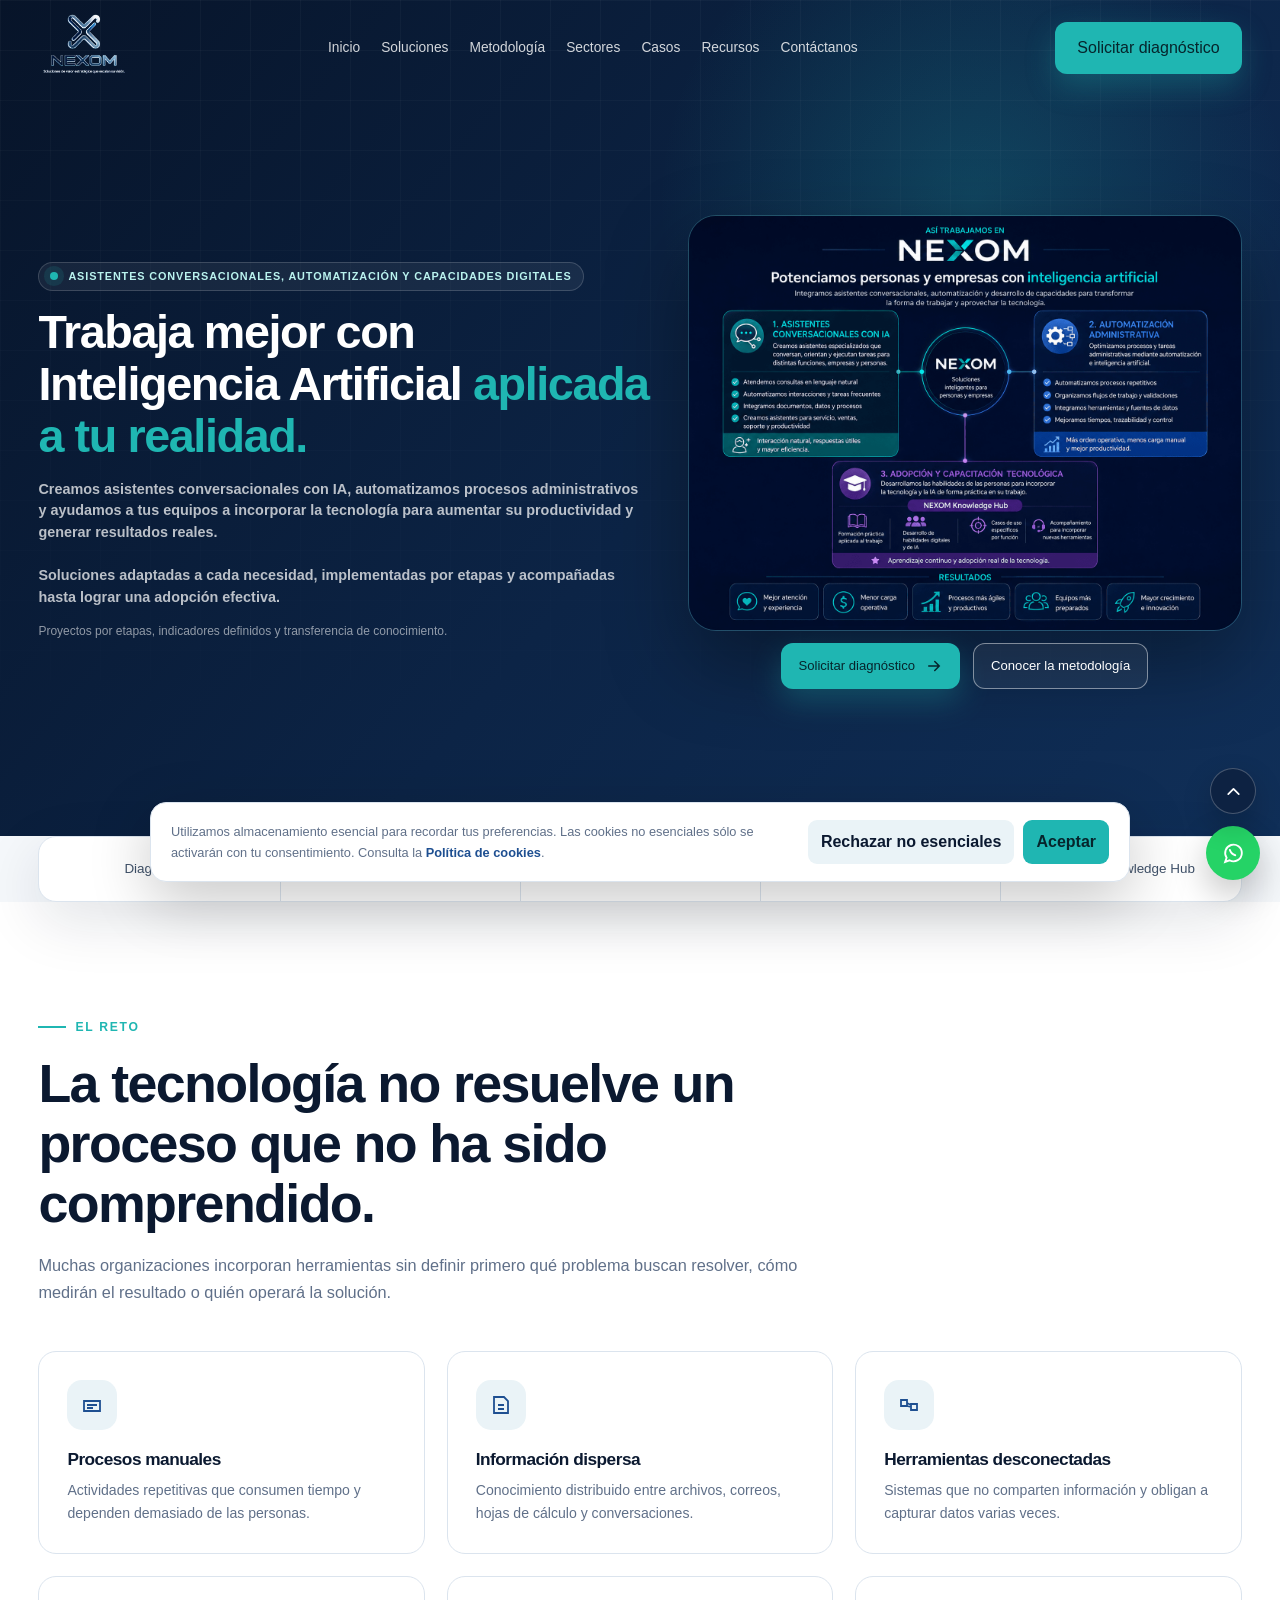
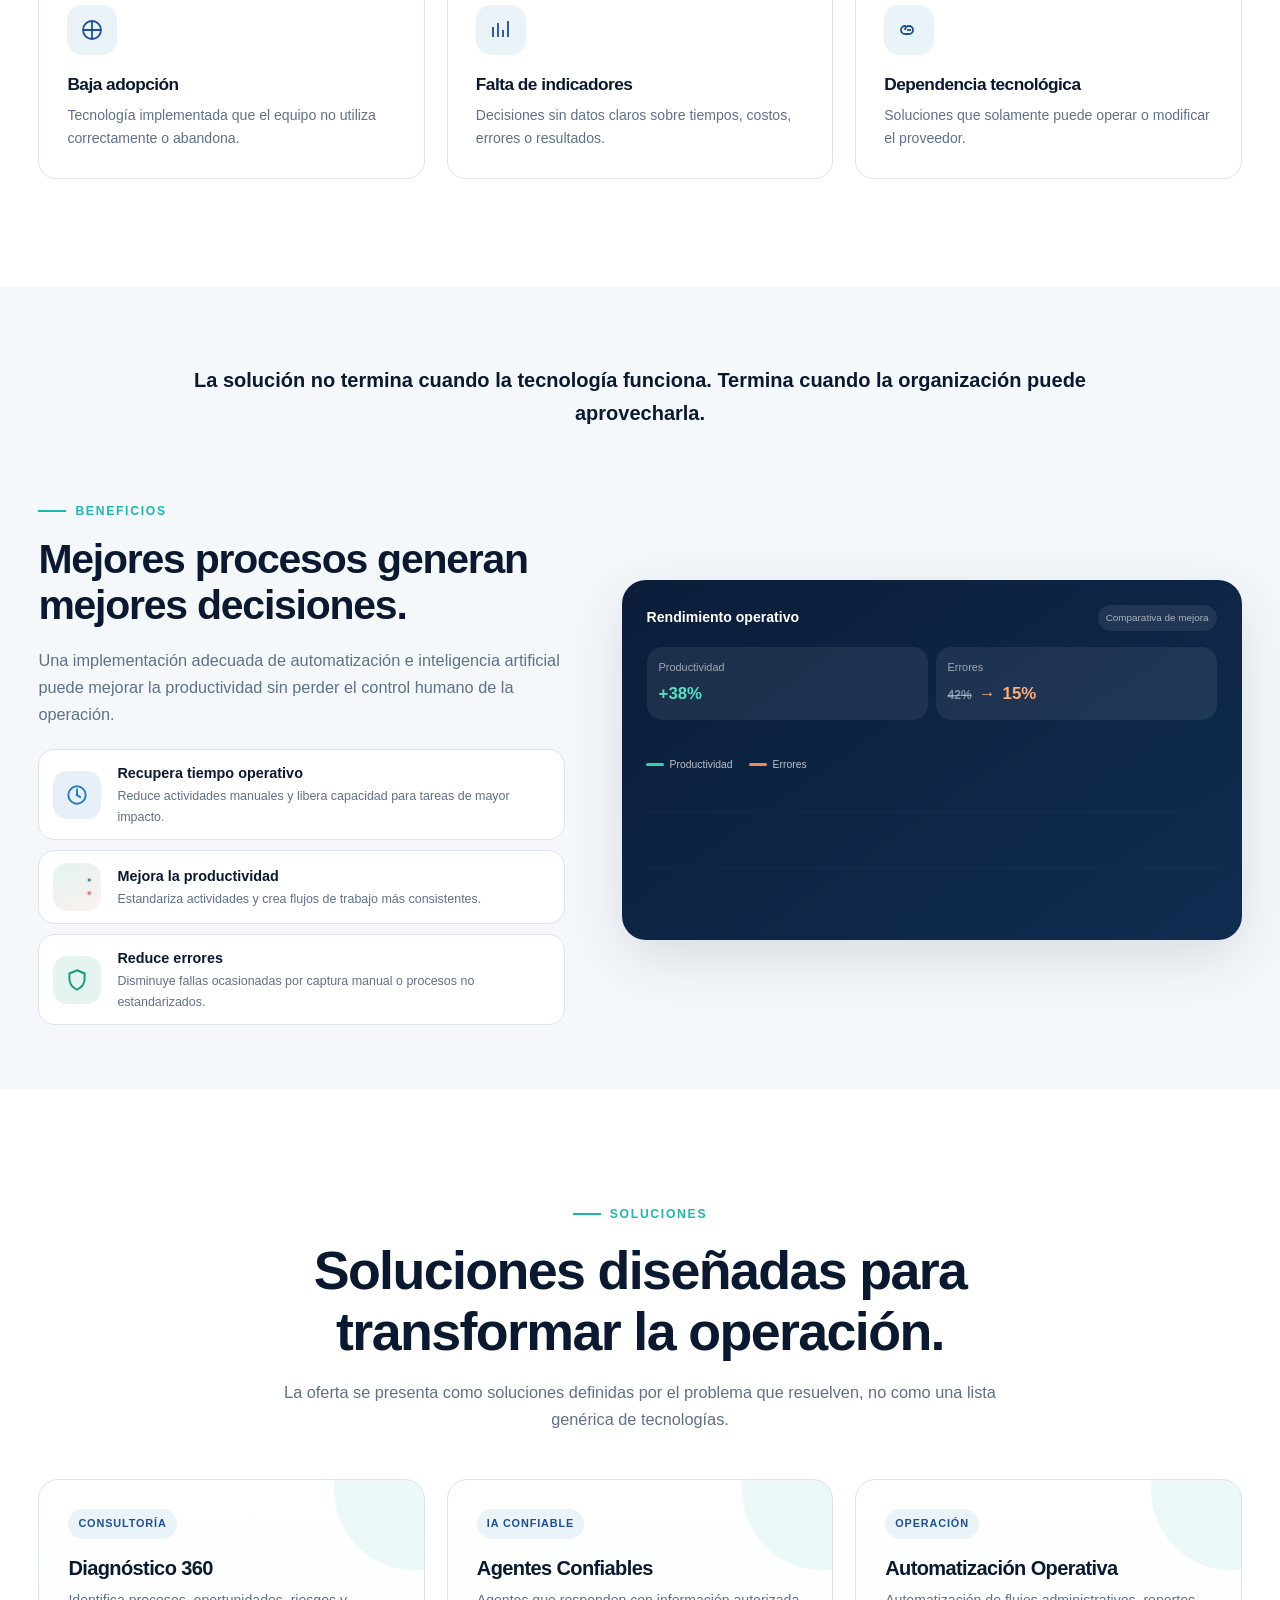
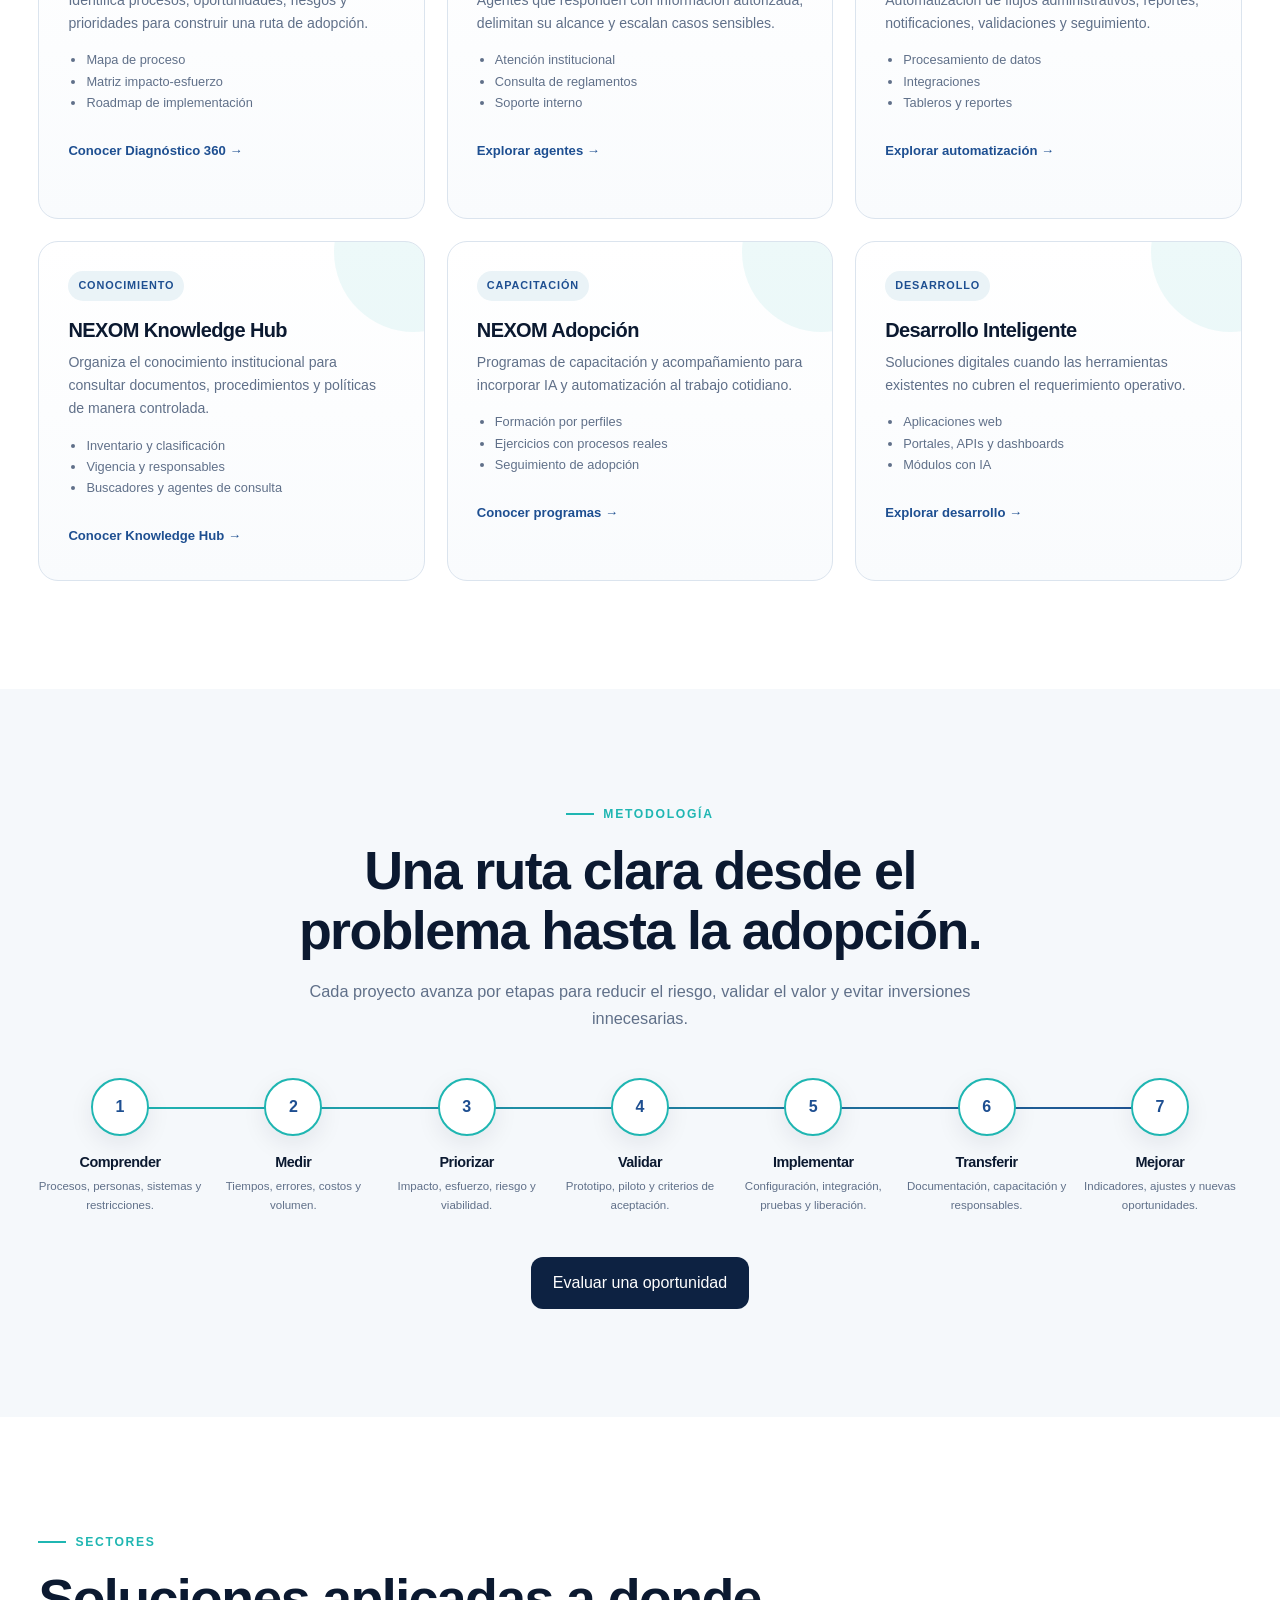
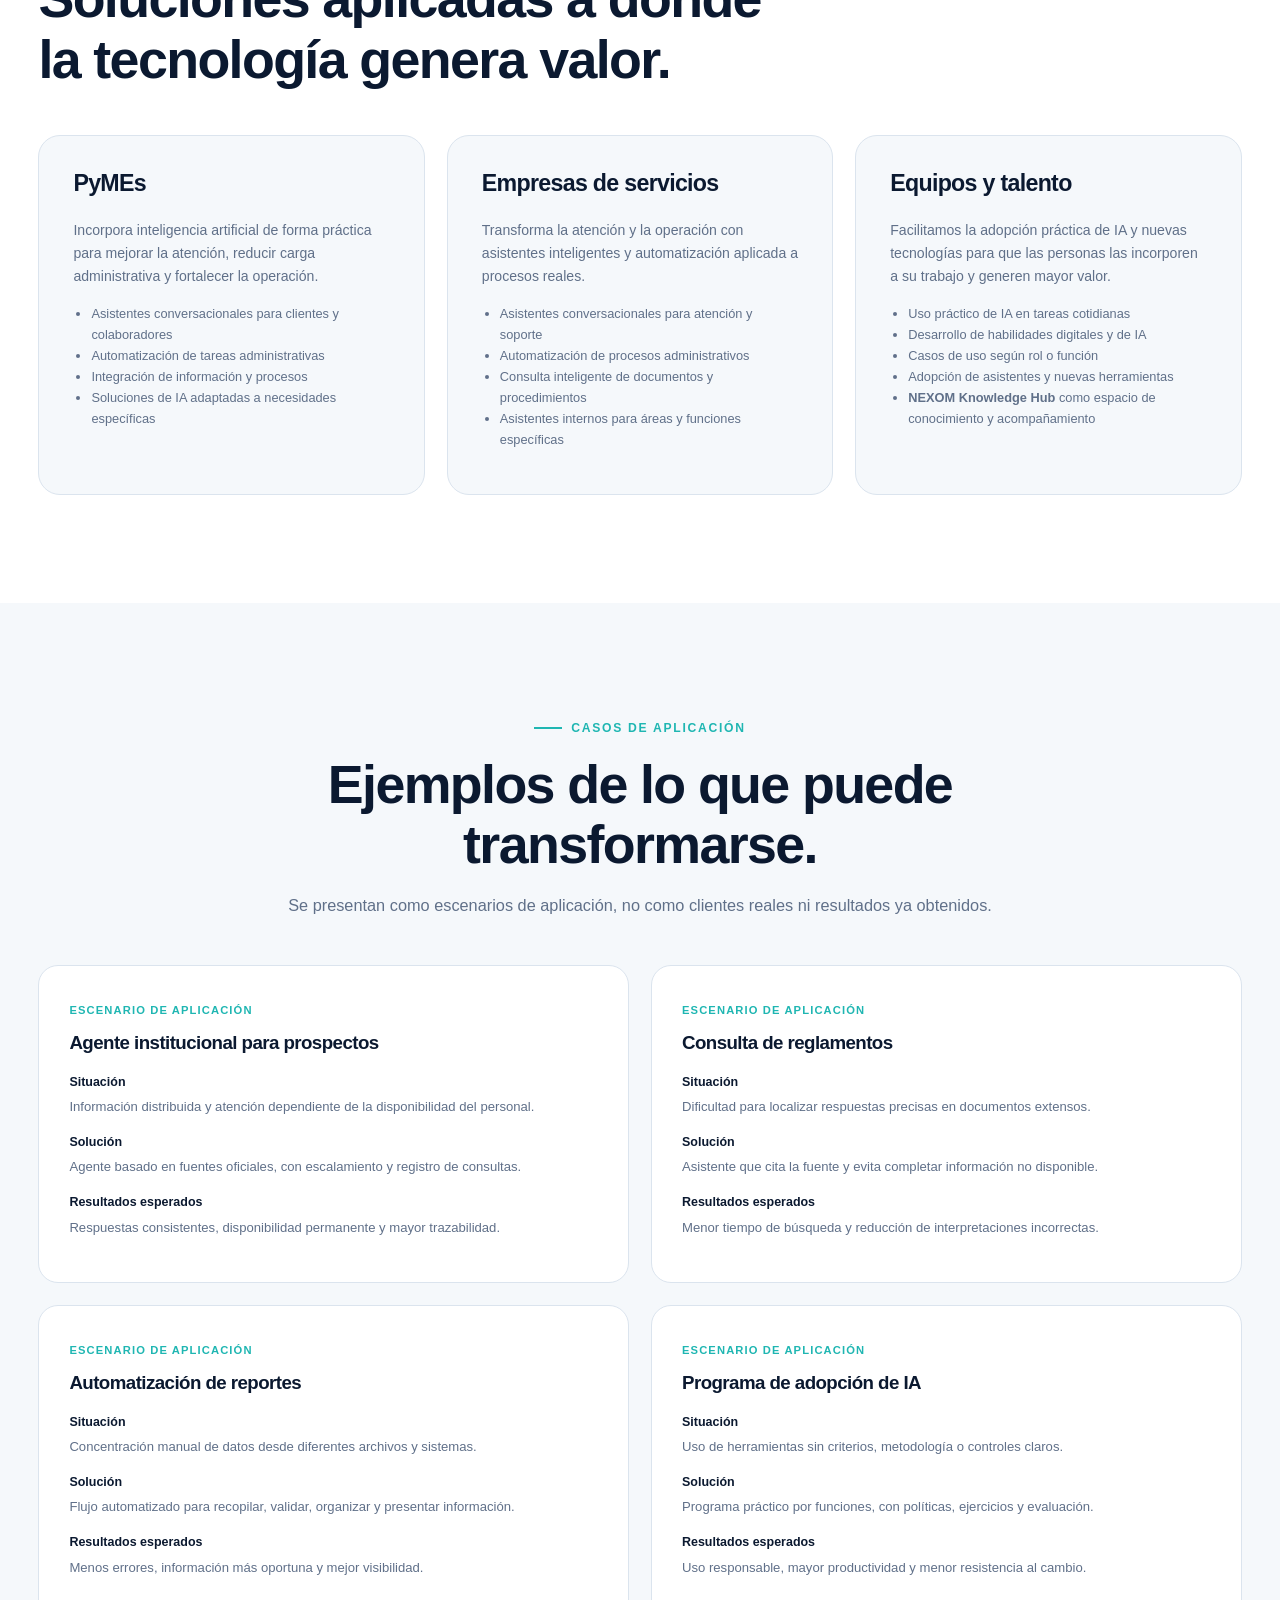
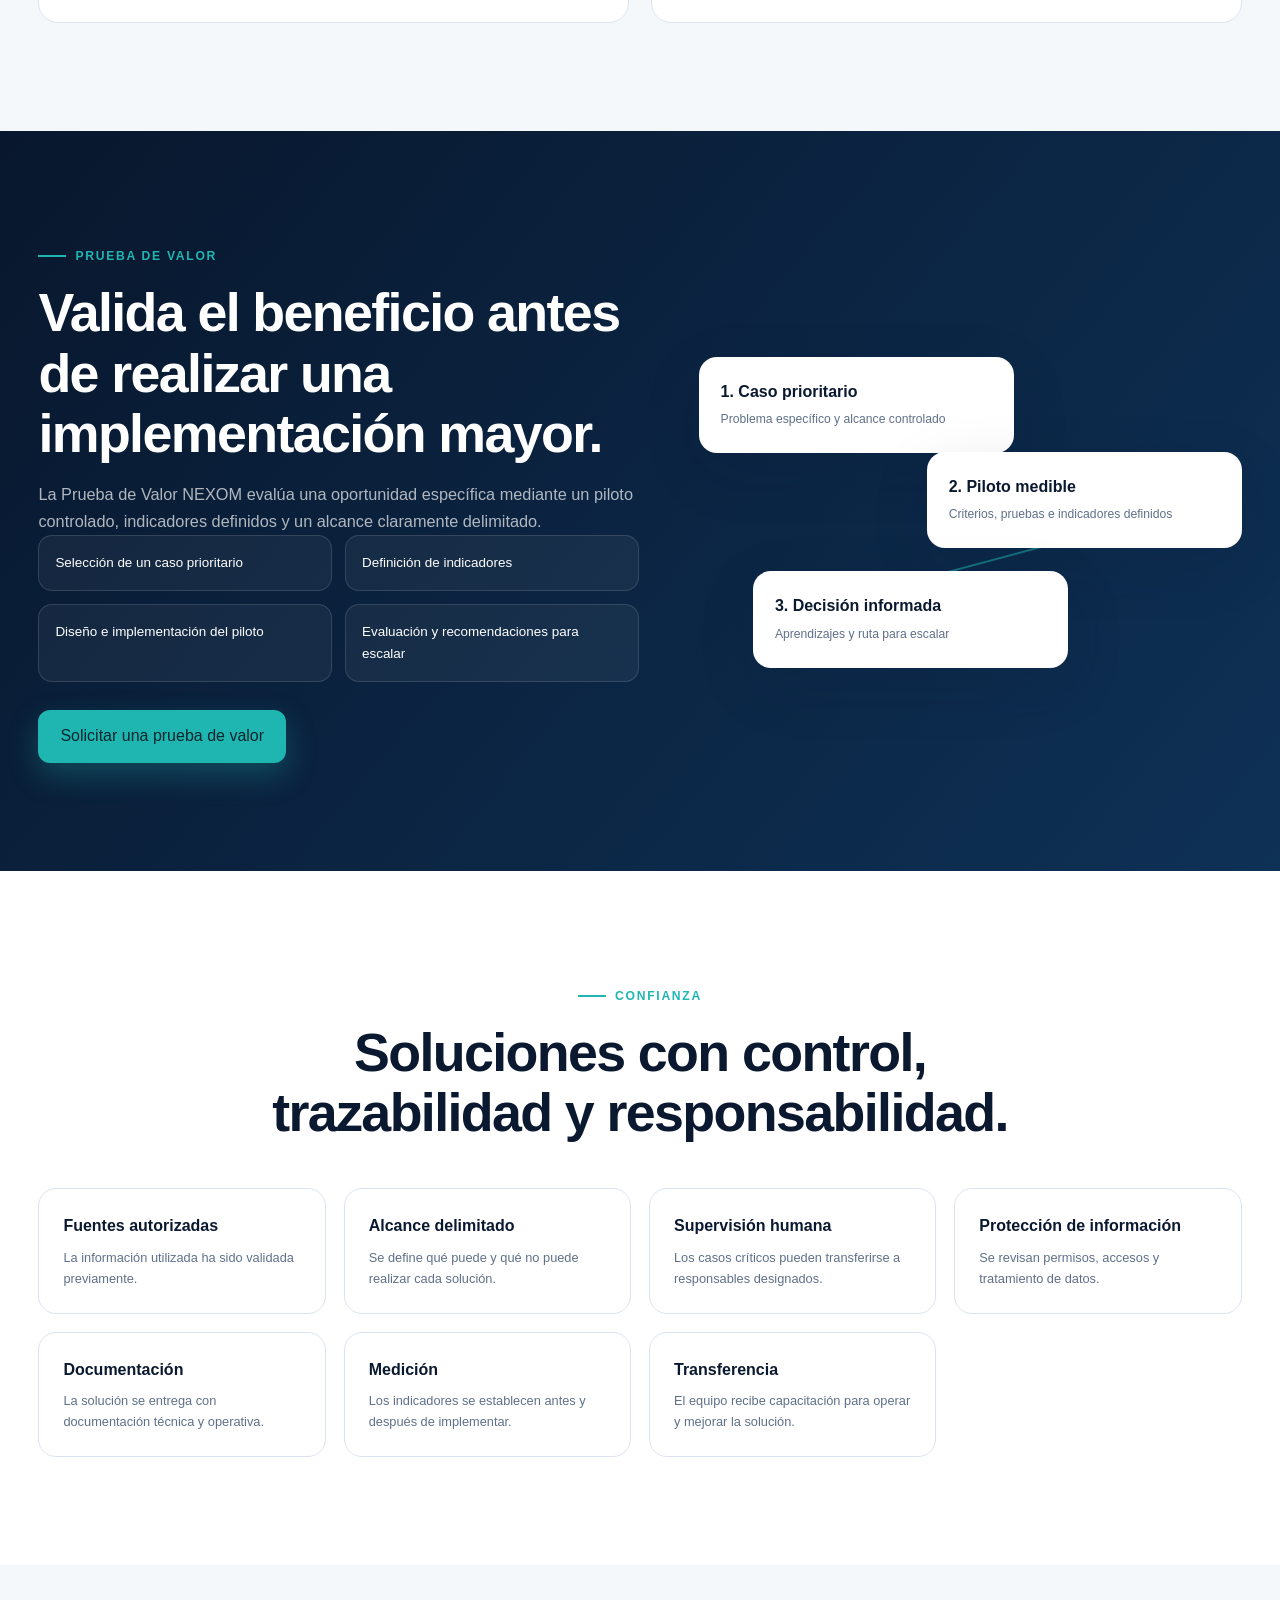
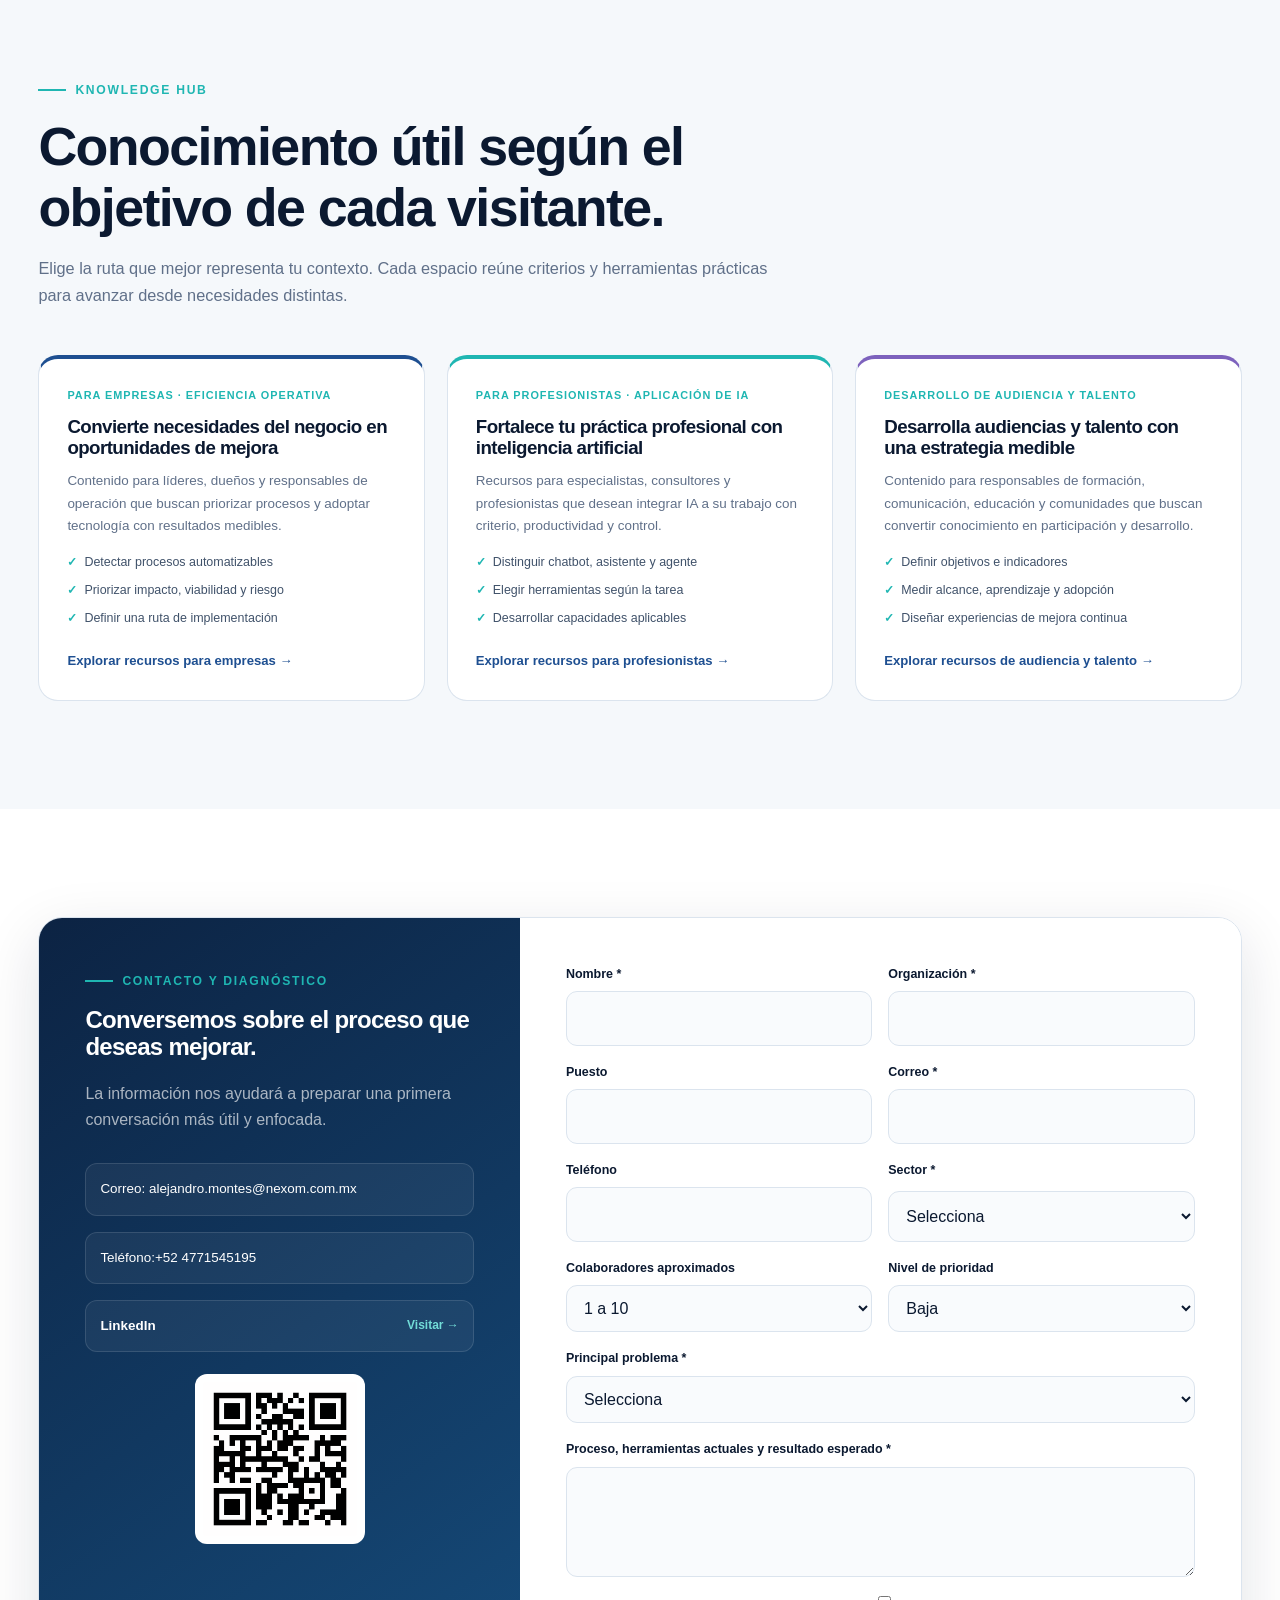
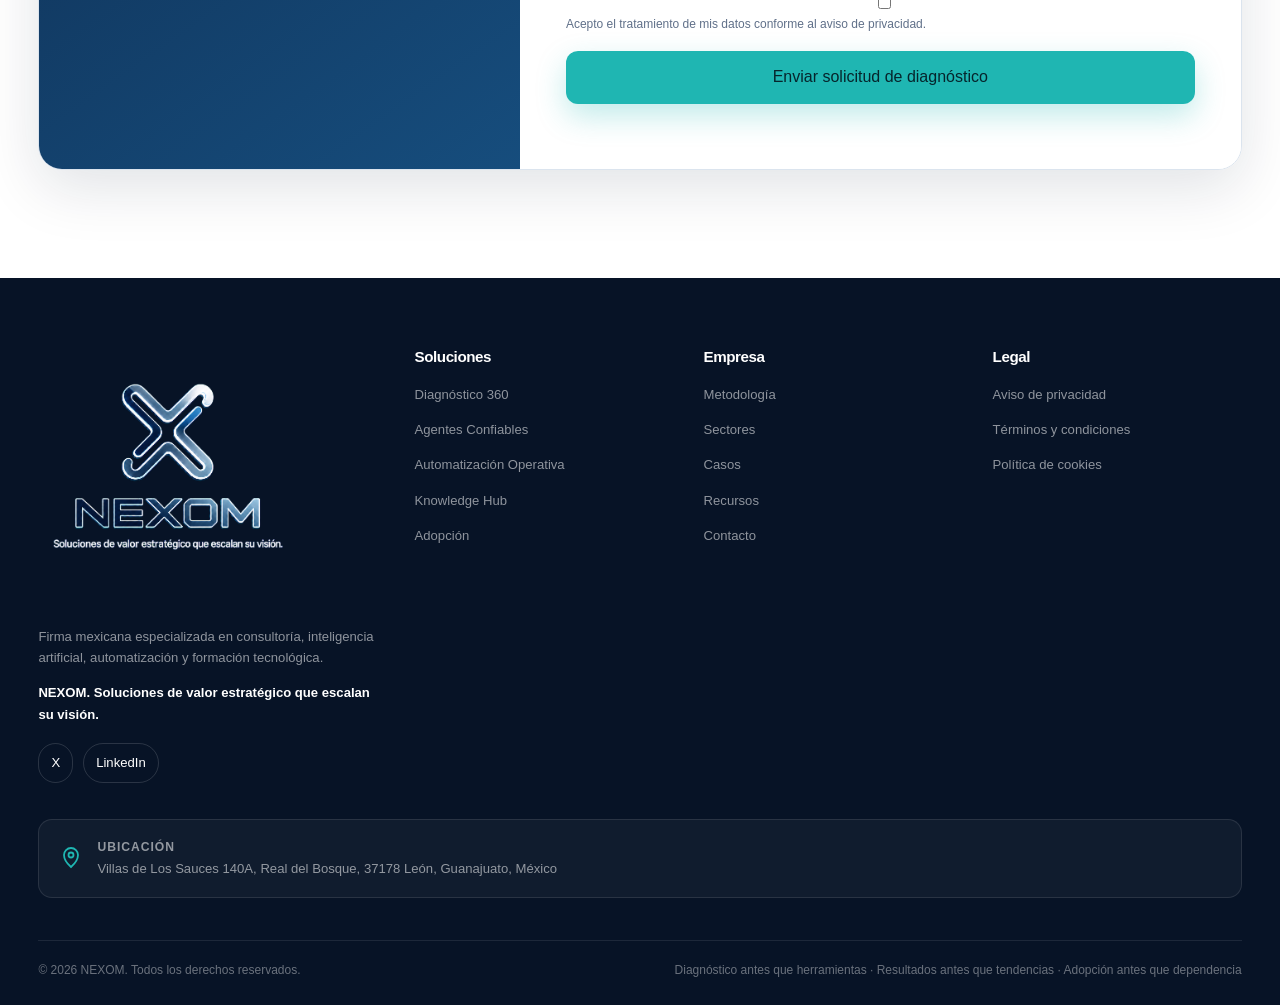
==== index.html @ 3b36a270 "segundo diseño de página versión  06  10/08/2026" ====
<!doctype html>
<html lang="es">
<head>
  <meta charset="utf-8">
  <meta name="viewport" content="width=device-width,initial-scale=1">
  <title>NEXOM | Inteligencia artificial y automatización operativa</title>
  <meta name="description" content="Consultoría, inteligencia artificial, automatización, agentes inteligentes y capacitación para transformar procesos y conocimiento empresarial.">
  <meta name="robots" content="index,follow">
  <link rel="icon" href="images/logo_nexom_hd_transparente_v2.png" type="image/png">
  <meta property="og:title" content="NEXOM | Inteligencia aplicada a la operación">
  <meta property="og:description" content="Transformamos procesos y conocimiento empresarial en operaciones inteligentes, medibles y sostenibles.">
  <meta property="og:type" content="website">
  <meta property="og:locale" content="es_MX">
  <meta property="og:url" content="https://nexom.com.mx/">
  <style>
    :root{--ink:#0b1930;--navy:#0d2242;--blue:#1e4f91;--cyan:#1fb6b2;--cyan2:#72ddd8;--paper:#f5f8fb;--white:#fff;--muted:#607089;--line:#dbe4ee;--soft:#eaf3f7;--danger:#b33c4a;--shadow:0 18px 60px rgba(11,25,48,.12);--radius:22px;--max:1200px}
    *{box-sizing:border-box} html{scroll-behavior:smooth;scroll-padding-top:92px} body{margin:0;background:var(--paper);color:var(--ink);font-family:Inter,"Segoe UI",Arial,sans-serif;line-height:1.65} body.menu-open{overflow:hidden} a{color:inherit;text-decoration:none} img,svg{display:block;max-width:100%} button,input,textarea,select{font:inherit} button{border:0} h1,h2,h3,p{margin-top:0} h1,h2,h3{line-height:1.12;letter-spacing:-.03em} section{padding:108px 0;position:relative}.container{width:100%;padding-inline:clamp(20px,3vw,56px);margin:auto}.eyebrow{display:inline-flex;gap:9px;align-items:center;color:var(--cyan);font-weight:800;letter-spacing:.14em;text-transform:uppercase;font-size:.76rem;margin-bottom:16px}.eyebrow:before{content:"";width:28px;height:2px;background:currentColor}.section-head{max-width:760px;margin-bottom:46px}.section-head.center{text-align:center;margin-inline:auto}.section-title{font-size:clamp(2rem,4.2vw,3.65rem);margin-bottom:18px}.section-text{color:var(--muted);font-size:1.02rem;margin-bottom:0}.accent{color:var(--cyan)}.btn{display:inline-flex;align-items:center;justify-content:center;gap:10px;min-height:52px;padding:13px 22px;border-radius:12px;font-weight:800;transition:.25s ease;cursor:pointer}.btn:hover{transform:translateY(-3px)}.btn-primary{background:var(--cyan);color:#06252c;box-shadow:0 12px 30px rgba(31,182,178,.28)}.btn-primary:hover{background:var(--cyan2)}.btn-outline{border:1px solid rgba(255,255,255,.45);color:#fff;background:rgba(255,255,255,.06)}.btn-dark{background:var(--navy);color:#fff}.btn svg{width:18px;height:18px}.skip{position:fixed;z-index:9999;top:8px;left:8px;background:#fff;color:#000;padding:10px 14px;transform:translateY(-150%)}.skip:focus{transform:none}
    .header{position:fixed;inset:0 0 auto;z-index:1000;height:200px;transition:.25s}.header.scrolled{height:68px;background:rgba(255,255,255,.94);border-bottom:1px solid var(--line);box-shadow:0 8px 30px rgba(11,25,48,.08);backdrop-filter:blur(16px)}.nav-wrap{height:100%;display:flex;align-items:center;justify-content:space-between;gap:22px}.brand{display:flex;align-items:center;color:#fff}.brand-logo{width:68px;height:68px;object-fit:contain;transition:.25s ease}.header.scrolled .brand-logo{width:58px;height:58px}.nav{display:flex;align-items:center;gap:3px}.nav a{color:rgba(255,255,255,.82);padding:11px 9px;font-size:.86rem;font-weight:700}.header.scrolled .nav a{color:var(--muted)}.nav a:hover{color:var(--cyan)}.nav-actions{display:flex;align-items:center;gap:10px}.menu-btn{display:none;width:42px;height:42px;border-radius:50%;background:rgba(255,255,255,.1);color:#fff;place-items:center}.header.scrolled .menu-btn{background:var(--soft);color:var(--navy)}
    .hero{min-height:100svh;padding:150px 0 90px;display:grid;align-items:center;overflow:hidden;background:radial-gradient(circle at 76% 24%,rgba(31,182,178,.22),transparent 27%),linear-gradient(130deg,#071429 0%,#0c2446 54%,#102f58 100%);color:#fff}.hero:after{content:"";position:absolute;inset:0;background-image:linear-gradient(rgba(255,255,255,.03) 1px,transparent 1px),linear-gradient(90deg,rgba(255,255,255,.03) 1px,transparent 1px);background-size:50px 50px;mask-image:linear-gradient(to bottom,#000,transparent)}.hero-grid{position:relative;z-index:2;display:grid;grid-template-columns:1.02fr .98fr;gap:70px;align-items:center}.hero-kicker{display:inline-flex;gap:10px;align-items:center;padding:8px 13px;border:1px solid rgba(255,255,255,.16);border-radius:999px;background:rgba(255,255,255,.06);color:#baf3ef;font-size:.77rem;font-weight:800;letter-spacing:.08em;text-transform:uppercase;margin-bottom:24px}.hero-kicker i{width:8px;height:8px;border-radius:50%;background:var(--cyan);box-shadow:0 0 0 6px rgba(31,182,178,.13)}.hero h1{font-size:clamp(3rem,6vw,5.7rem);margin-bottom:24px}.hero p{color:rgba(255,255,255,.72);font-size:clamp(1.03rem,1.7vw,1.2rem);max-width:680px;margin-bottom:32px}.hero-actions{display:flex;flex-wrap:wrap;gap:13px}.hero-micro{margin-top:24px;color:rgba(255,255,255,.55);font-size:.84rem}.operation-map{position:relative;min-height:560px}.map-stage{position:absolute;inset:30px 0 0 20px;border:1px solid rgba(255,255,255,.14);border-radius:28px;background:rgba(255,255,255,.06);box-shadow:0 35px 90px rgba(0,0,0,.28);backdrop-filter:blur(10px);overflow:hidden}.map-stage:before{content:"";position:absolute;inset:0;background:radial-gradient(circle at 50% 50%,rgba(31,182,178,.14),transparent 48%)}.map-title{position:absolute;left:24px;top:22px;font-size:.76rem;color:#a8d9df;text-transform:uppercase;letter-spacing:.13em}.node{position:absolute;z-index:2;min-width:132px;padding:14px 15px;background:rgba(255,255,255,.96);color:var(--ink);border-radius:16px;box-shadow:0 15px 35px rgba(0,0,0,.2)}.node strong{display:block;font-size:.86rem}.node span{font-size:.7rem;color:var(--muted)}.node svg{width:24px;height:24px;color:var(--cyan);margin-bottom:8px}.node-doc{left:8%;top:22%}.node-team{left:8%;bottom:15%}.node-system{right:7%;top:17%}.node-agent{right:7%;bottom:14%}.core{position:absolute;z-index:3;left:50%;top:52%;width:170px;height:170px;border-radius:50%;transform:translate(-50%,-50%);display:grid;place-items:center;text-align:center;background:linear-gradient(145deg,var(--cyan),#2c79bb);box-shadow:0 0 0 18px rgba(31,182,178,.1),0 20px 55px rgba(0,0,0,.3)}.core strong{font-size:1.05rem}.core span{display:block;font-size:.7rem;color:rgba(255,255,255,.74)}.line{position:absolute;z-index:1;height:2px;background:linear-gradient(90deg,rgba(114,221,216,.25),var(--cyan),rgba(114,221,216,.25));transform-origin:left}.l1{width:38%;left:22%;top:39%;transform:rotate(13deg)}.l2{width:38%;left:22%;top:67%;transform:rotate(-12deg)}.l3{width:34%;left:51%;top:39%;transform:rotate(-13deg)}.l4{width:34%;left:51%;top:67%;transform:rotate(12deg)}.metric-badge{position:absolute;z-index:4;right:-10px;top:0;background:#fff;color:var(--ink);padding:15px 17px;border-radius:16px;box-shadow:var(--shadow);animation:float 5s ease-in-out infinite}.metric-badge strong{display:block}.metric-badge span{font-size:.72rem;color:var(--muted)}@keyframes float{50%{transform:translateY(-10px)}}
    .trust-band{padding:0;margin-top:-34px;z-index:4}.trust-row{display:grid;grid-template-columns:repeat(6,1fr);background:#fff;border:1px solid var(--line);box-shadow:var(--shadow);border-radius:18px;overflow:hidden}.trust-row span{padding:22px 14px;text-align:center;font-size:.78rem;font-weight:800;color:#40526a}.trust-row span+span{border-left:1px solid var(--line)}
    .problems{background:#fff}.cards-6{display:grid;grid-template-columns:repeat(3,1fr);gap:22px}.problem{padding:28px;border:1px solid var(--line);border-radius:18px;background:#fff;transition:.25s}.problem:hover{transform:translateY(-7px);box-shadow:var(--shadow);border-color:rgba(31,182,178,.45)}.icon-box{width:50px;height:50px;border-radius:15px;display:grid;place-items:center;background:var(--soft);color:var(--blue);margin-bottom:20px}.icon-box svg{width:24px;height:24px}.problem h3{font-size:1.08rem;margin-bottom:9px}.problem p{font-size:.88rem;color:var(--muted);margin-bottom:0}
    .pillars{background:var(--navy);color:#fff;overflow:hidden}.pillars .section-title{color:#fff}.pillars .section-text{color:rgba(255,255,255,.65)}.pillar-system{display:grid;grid-template-columns:1fr 1.2fr 1fr;gap:28px;align-items:center}.pillar-card{padding:30px;border:1px solid rgba(255,255,255,.12);border-radius:20px;background:rgba(255,255,255,.05)}.pillar-card h3{margin-bottom:10px}.pillar-card p{margin:0;color:rgba(255,255,255,.62);font-size:.9rem}.pillar-center{position:relative;min-height:340px;display:grid;place-items:center}.ring{position:absolute;border:1px solid rgba(114,221,216,.24);border-radius:50%}.r1{width:300px;height:300px}.r2{width:230px;height:230px}.r3{width:160px;height:160px}.center-mark{width:112px;height:112px;border-radius:50%;display:grid;place-items:center;text-align:center;background:linear-gradient(145deg,var(--cyan),#2b78bb);box-shadow:0 0 0 18px rgba(31,182,178,.08)}.center-mark strong{font-size:.9rem}.pillar-quote{max-width:900px;margin:44px auto 0;padding-top:32px;border-top:1px solid rgba(255,255,255,.12);text-align:center;font-size:1.25rem;font-weight:700}
    .outcomes{background:var(--paper)}.dashboard{display:grid;grid-template-columns:1.1fr .9fr;gap:24px}.dash-main,.dash-side{background:#fff;border:1px solid var(--line);border-radius:22px;box-shadow:0 12px 35px rgba(11,25,48,.06)}.dash-main{padding:32px}.dash-head{display:flex;justify-content:space-between;gap:20px;align-items:center;margin-bottom:28px}.dash-label{font-size:.78rem;color:var(--muted)}.dash-bars{display:grid;gap:18px}.dash-bar{display:grid;grid-template-columns:170px 1fr;gap:18px;align-items:center;font-size:.84rem;font-weight:700}.track{height:12px;border-radius:999px;background:#edf2f6;overflow:hidden}.fill{height:100%;border-radius:inherit;background:linear-gradient(90deg,var(--cyan),var(--blue))}.dash-note{margin-top:24px;color:var(--muted);font-size:.78rem}.dash-side{padding:28px;display:grid;gap:14px}.outcome-item{padding:17px;border-radius:15px;background:var(--soft);display:flex;gap:13px;align-items:center}.outcome-item i{width:10px;height:10px;border-radius:50%;background:var(--cyan)}.outcome-item strong{font-size:.86rem}.outcome-item span{display:block;color:var(--muted);font-size:.74rem}
    .solutions{background:#fff}.solution-grid{display:grid;grid-template-columns:repeat(3,1fr);gap:22px}.solution{position:relative;min-height:340px;padding:29px;border:1px solid var(--line);border-radius:20px;background:linear-gradient(180deg,#fff,#f9fbfd);transition:.25s;overflow:hidden}.solution:hover{transform:translateY(-8px);box-shadow:var(--shadow)}.solution:after{content:"";position:absolute;width:160px;height:160px;border-radius:50%;right:-70px;top:-70px;background:rgba(31,182,178,.08)}.tag{display:inline-flex;padding:6px 10px;border-radius:999px;background:var(--soft);color:var(--blue);font-size:.68rem;font-weight:800;text-transform:uppercase;letter-spacing:.08em;margin-bottom:18px}.solution h3{font-size:1.25rem;margin-bottom:10px}.solution p{color:var(--muted);font-size:.88rem}.solution ul{padding-left:18px;color:var(--muted);font-size:.8rem}.solution a{display:inline-flex;gap:8px;align-items:center;color:var(--blue);font-weight:800;font-size:.82rem;margin-top:14px}.solution.featured{background:linear-gradient(145deg,#0e284b,#133d6b);color:#fff;border-color:transparent}.solution.featured p,.solution.featured ul{color:rgba(255,255,255,.65)}.solution.featured .tag{background:rgba(114,221,216,.13);color:#aaf0ec}.solution.featured a{color:#8fe6e1}
    .method{background:var(--paper)}.timeline{display:grid;grid-template-columns:repeat(7,1fr);gap:10px;position:relative}.timeline:before{content:"";position:absolute;left:6%;right:6%;top:29px;height:2px;background:linear-gradient(90deg,var(--cyan),var(--blue))}.step{position:relative;z-index:2;text-align:center}.step-num{width:58px;height:58px;border-radius:50%;margin:0 auto 18px;display:grid;place-items:center;background:#fff;border:2px solid var(--cyan);font-weight:900;color:var(--blue);box-shadow:0 8px 24px rgba(11,25,48,.08)}.step h3{font-size:.9rem;margin-bottom:7px}.step p{font-size:.72rem;color:var(--muted);margin:0}.method-close{text-align:center;margin-top:42px;color:var(--muted)}
    .sectors{background:#fff}.sector-grid{display:grid;grid-template-columns:1.35fr 1fr 1fr;gap:22px}.sector{padding:34px;border-radius:22px;border:1px solid var(--line);background:var(--paper);min-height:320px}.sector.education{background:linear-gradient(145deg,#0c2446,#164c7f);color:#fff}.sector.education p,.sector.education li{color:rgba(255,255,255,.66)}.sector h3{font-size:1.45rem}.sector p{color:var(--muted);font-size:.88rem}.sector ul{padding-left:18px;color:var(--muted);font-size:.8rem}
    .cases{background:var(--paper)}.case-grid{display:grid;grid-template-columns:repeat(2,1fr);gap:22px}.case{padding:30px;border:1px solid var(--line);border-radius:20px;background:#fff}.case-badge{color:var(--cyan);font-size:.7rem;text-transform:uppercase;letter-spacing:.1em;font-weight:900}.case h3{margin:10px 0 18px}.case-block{margin-bottom:14px}.case-block strong{display:block;font-size:.78rem}.case-block p{font-size:.82rem;color:var(--muted);margin:4px 0 0}
    .pov{background:linear-gradient(130deg,#08172d,#0e3156);color:#fff}.pov-grid{display:grid;grid-template-columns:1.05fr .95fr;gap:60px;align-items:center}.pov .section-title{color:#fff}.pov .section-text{color:rgba(255,255,255,.68)}.pov-list{display:grid;grid-template-columns:1fr 1fr;gap:13px}.pov-item{padding:16px;border:1px solid rgba(255,255,255,.13);border-radius:14px;background:rgba(255,255,255,.05);font-size:.84rem}.pov-visual{position:relative;min-height:380px}.pov-card{position:absolute;padding:22px;border-radius:18px;background:#fff;color:var(--ink);box-shadow:var(--shadow)}.pov-card strong{display:block}.pov-card span{font-size:.76rem;color:var(--muted)}.p1{left:0;top:12%;width:58%}.p2{right:0;top:37%;width:58%}.p3{left:10%;bottom:6%;width:58%}.pov-line{position:absolute;height:2px;background:var(--cyan);opacity:.55}.pl1{left:42%;top:40%;width:30%;transform:rotate(20deg)}.pl2{left:35%;top:66%;width:34%;transform:rotate(-15deg)}
    .trust-principles{background:#fff}.principle-grid{display:grid;grid-template-columns:repeat(4,1fr);gap:18px}.principle{padding:24px;border:1px solid var(--line);border-radius:18px}.principle strong{display:block;margin-bottom:7px}.principle p{font-size:.8rem;color:var(--muted);margin:0}
    .resources{background:var(--paper)}.article-grid{display:grid;grid-template-columns:repeat(3,1fr);gap:22px}.article{display:flex;flex-direction:column;padding:28px;border-radius:20px;background:#fff;border:1px solid var(--line);transition:transform .25s ease,box-shadow .25s ease,border-color .25s ease}.article:hover{transform:translateY(-5px);box-shadow:var(--shadow);border-color:rgba(31,182,178,.4)}.article-meta{font-size:.68rem;color:var(--cyan);font-weight:900;text-transform:uppercase;letter-spacing:.09em}.article h3{margin:12px 0}.article p{font-size:.84rem;color:var(--muted)}.article-focus{display:grid;gap:7px;margin:2px 0 22px;padding:0;list-style:none;color:#40526a;font-size:.78rem}.article-focus li{position:relative;padding-left:17px}.article-focus li:before{content:"✓";position:absolute;left:0;color:var(--cyan);font-weight:900}.article a{margin-top:auto;font-size:.82rem;color:var(--blue);font-weight:800}.article:nth-child(1){border-top:4px solid #1e4f91}.article:nth-child(2){border-top:4px solid #1fb6b2}.article:nth-child(3){border-top:4px solid #7d62bd}
    .contact{background:#fff}.contact-wrap{display:grid;grid-template-columns:.8fr 1.2fr;border:1px solid var(--line);border-radius:24px;overflow:hidden;box-shadow:var(--shadow)}.contact-info{padding:46px;background:linear-gradient(145deg,#0c2343,#164d7d);color:#fff}.contact-info p{color:rgba(255,255,255,.65)}.contact-info ul{display:grid;gap:16px;margin-top:30px;padding:0;list-style:none}.contact-info li{padding:14px;border:1px solid rgba(255,255,255,.12);border-radius:12px;background:rgba(255,255,255,.05);font-size:.84rem}.form{padding:46px;background:#fff}.form-grid{display:grid;grid-template-columns:1fr 1fr;gap:16px}.field{display:grid;gap:7px}.field.full{grid-column:1/-1}.field label{font-size:.78rem;font-weight:800}.field input,.field select,.field textarea{width:100%;border:1px solid var(--line);border-radius:11px;padding:13px;background:#f9fbfd;color:var(--ink);outline:0}.field textarea{min-height:110px;resize:vertical}.field input:focus,.field select:focus,.field textarea:focus{border-color:var(--cyan);box-shadow:0 0 0 4px rgba(31,182,178,.1)}.privacy{font-size:.75rem;color:var(--muted)}.form-message{margin-top:12px;font-size:.8rem;color:var(--cyan)}
    .footer{background:#071326;color:#fff;padding:70px 0 24px}.footer-grid{display:grid;grid-template-columns:1.35fr repeat(3,1fr);gap:40px}.footer h3{font-size:.95rem}.footer p,.footer a{color:rgba(255,255,255,.55);font-size:.82rem}.footer a:hover{color:#fff}.footer ul{padding:0;list-style:none;display:grid;gap:9px}.footer-bottom{margin-top:42px;padding-top:20px;border-top:1px solid rgba(255,255,255,.09);display:flex;justify-content:space-between;gap:20px;color:rgba(255,255,255,.4);font-size:.75rem}.whatsapp{position:fixed;right:20px;bottom:20px;z-index:500;width:54px;height:54px;border-radius:50%;display:grid;place-items:center;background:#25d366;color:#fff;box-shadow:0 14px 35px rgba(0,0,0,.24)}.whatsapp svg{width:25px;height:25px}.reveal{opacity:0;transform:translateY(28px);transition:.7s cubic-bezier(.22,1,.36,1)}.reveal.visible{opacity:1;transform:none}
    @media(max-width:1000px){.nav{display:none}.menu-btn{display:grid}.nav.open{display:flex;position:fixed;top:0;right:0;bottom:0;width:min(86%,390px);z-index:1100;background:#fff;flex-direction:column;align-items:stretch;padding:100px 28px 30px;box-shadow:-20px 0 60px rgba(0,0,0,.2)}.nav.open a{color:var(--ink);border-bottom:1px solid var(--line)}.hero-grid,.dashboard,.pov-grid,.contact-wrap{grid-template-columns:1fr}.operation-map{max-width:650px;margin:auto;width:100%}.cards-6,.solution-grid{grid-template-columns:repeat(2,1fr)}.pillar-system{grid-template-columns:1fr}.pillar-center{order:-1}.timeline{grid-template-columns:repeat(4,1fr);gap:25px}.timeline:before{display:none}.sector-grid{grid-template-columns:1fr 1fr}.sector.education{grid-column:1/-1}.principle-grid{grid-template-columns:repeat(2,1fr)}.footer-grid{grid-template-columns:1fr 1fr}.trust-row{grid-template-columns:repeat(3,1fr)}.trust-row span:nth-child(4){border-left:0}.trust-row span:nth-child(n+4){border-top:1px solid var(--line)}}
    @media(max-width:680px){section{padding:78px 0}.container{width:100%;padding-inline:14px}.nav-actions .btn{display:none}.hero{padding-top:125px}.hero h1{font-size:clamp(2.6rem,13vw,4rem)}.operation-map{min-height:460px}.map-stage{inset:18px 0 0}.node{min-width:110px;padding:11px}.core{width:125px;height:125px}.cards-6,.solution-grid,.case-grid,.article-grid,.sector-grid,.principle-grid,.footer-grid,.form-grid{grid-template-columns:1fr}.sector.education{grid-column:auto}.timeline{grid-template-columns:1fr;text-align:left}.step{display:grid;grid-template-columns:58px 1fr;gap:18px;text-align:left}.step-num{margin:0}.trust-row{grid-template-columns:1fr 1fr}.trust-row span:nth-child(odd){border-left:0}.trust-row span:nth-child(n+3){border-top:1px solid var(--line)}.pov-list{grid-template-columns:1fr}.contact-info,.form{padding:30px 22px}.footer-bottom{flex-direction:column}.metric-badge{display:none}}
    .linkedin-profile-link{display:flex;align-items:center;justify-content:space-between;gap:12px;color:#fff;font-weight:700}.linkedin-profile-link span{color:var(--cyan2);font-size:.75rem}.linkedin-profile-link:hover span{text-decoration:underline}.linkedin-qr-box{display:flex;justify-content:center;margin-top:22px}.linkedin-qr-box a{display:block;border-radius:12px;transition:transform .2s ease,box-shadow .2s ease}.linkedin-qr-box a:hover{transform:translateY(-3px);box-shadow:0 14px 32px rgba(0,0,0,.25)}.linkedin-qr-box a:focus-visible{outline:3px solid var(--cyan2);outline-offset:4px}.linkedin-qr-box img{width:170px;height:170px;padding:8px;border-radius:12px;background:#fff;object-fit:contain}.footer-location{cursor:pointer;text-decoration:none;transition:transform .2s ease,background-color .2s ease,border-color .2s ease}.footer-location:hover{transform:translateY(-3px);border-color:rgba(114,221,216,.38);background:rgba(31,182,178,.09);color:#fff}.footer-location:focus-visible{outline:3px solid var(--cyan);outline-offset:3px}.footer-location span{line-height:1.5}.back-to-top{position:fixed;right:24px;bottom:86px;z-index:500;display:grid;width:46px;height:46px;place-items:center;border:1px solid rgba(255,255,255,.24);border-radius:50%;background:var(--navy);color:#fff;box-shadow:0 12px 30px rgba(0,0,0,.2);transition:transform .2s ease,background-color .2s ease}.back-to-top:hover{transform:translateY(-3px);background:var(--blue)}.back-to-top:focus-visible{outline:3px solid var(--cyan);outline-offset:3px}.back-to-top svg{width:21px;height:21px}
    @media(prefers-reduced-motion:reduce){*{scroll-behavior:auto!important;animation:none!important;transition:none!important}.reveal{opacity:1;transform:none}}
    /* Ajustes solicitados en la revisión de versión 2 */
    .hero{min-height:calc(100svh - 52px);padding:112px 0 64px}.hero-grid{grid-template-columns:1fr 1fr;gap:44px}.hero-grid>*{min-width:0}.hero h1{font-size:clamp(2.8rem,4.4vw,4.35rem);overflow-wrap:break-word}.hero p{font-size:clamp(1rem,1.35vw,1.12rem)}.hero-kicker{max-width:100%;line-height:1.35}.hero-kicker span{min-width:0}.operation-map{min-height:auto;display:grid;place-items:center;margin:0 auto}.hero-visual{display:block;width:100%;height:auto;max-width:620px;aspect-ratio:auto;object-fit:contain;border-radius:28px;border:1px solid rgba(114,221,216,.22);box-shadow:0 32px 80px rgba(0,0,0,.34);mix-blend-mode:screen}
    .benefits-layout{display:grid;grid-template-columns:.78fr 1.22fr;gap:44px;align-items:stretch}.benefit-list{display:grid;gap:14px;margin-top:32px}.benefit-item{display:grid;grid-template-columns:48px 1fr;gap:16px;align-items:center;padding:17px 19px;border:1px solid var(--line);border-radius:16px;background:#fff}.benefit-icon{width:48px;height:48px;border-radius:14px;display:grid;place-items:center;background:var(--soft);color:var(--cyan)}.benefit-icon svg{width:23px;height:23px}.benefit-item strong{display:block;font-size:.9rem}.benefit-item span{display:block;color:var(--muted);font-size:.78rem}.performance-card{position:relative;min-height:470px;padding:34px;border-radius:24px;background:linear-gradient(145deg,#0b1d39,#102d51);color:#fff;overflow:hidden;box-shadow:var(--shadow)}.performance-head{display:flex;align-items:center;justify-content:space-between;gap:20px}.performance-head span{padding:7px 11px;border-radius:999px;background:rgba(255,255,255,.08);font-size:.7rem;color:rgba(255,255,255,.62)}.performance-stats{display:grid;grid-template-columns:repeat(3,1fr);gap:12px;margin-top:24px}.performance-stat{padding:17px;border-radius:15px;background:rgba(255,255,255,.07)}.performance-stat small{display:block;color:rgba(255,255,255,.58)}.performance-stat strong{display:block;margin-top:7px;font-size:1.35rem}.performance-chart{position:absolute;inset:auto 28px 30px;height:230px}.performance-chart:before{content:"";position:absolute;inset:0;background:repeating-linear-gradient(to bottom,transparent 0,transparent 55px,rgba(255,255,255,.06) 56px)}.performance-chart svg{position:absolute;inset:0;width:100%;height:100%}.performance-status{position:absolute;right:24px;bottom:24px;padding:15px 18px 15px 48px;border:1px solid rgba(114,221,216,.25);border-radius:15px;background:#17335d;font-size:.78rem;box-shadow:0 15px 32px rgba(0,0,0,.2)}.performance-status:before{content:"✓";position:absolute;left:15px;top:50%;transform:translateY(-50%);width:25px;height:25px;border-radius:50%;display:grid;place-items:center;background:rgba(31,182,178,.18);color:var(--cyan)}
    .solution:hover,.solution:focus-within{background:linear-gradient(145deg,#0e284b,#133d6b);color:#fff;border-color:transparent}.solution:hover p,.solution:hover ul,.solution:focus-within p,.solution:focus-within ul{color:rgba(255,255,255,.68)}.solution:hover .tag,.solution:focus-within .tag{background:rgba(114,221,216,.13);color:#aaf0ec}.solution:hover a,.solution:focus-within a{color:#8fe6e1}.sector{transition:.25s ease}.sector:hover{transform:translateY(-6px);border-color:rgba(31,182,178,.45);box-shadow:var(--shadow)}
    @media(max-width:1000px){.hero{min-height:auto}.hero-grid,.benefits-layout{grid-template-columns:1fr}.operation-map{max-width:720px}.performance-card{min-height:460px}}
    @media(max-width:680px){.hero{padding:100px 0 58px}.hero h1{font-size:clamp(2.3rem,10.8vw,2.75rem)}.hero-kicker{font-size:.67rem;align-items:flex-start}.hero-kicker i{flex:0 0 auto;margin-top:4px}.operation-map{display:grid}.hero p{font-size:.98rem}.hero-micro{margin-top:18px}.benefits-layout{gap:28px}.performance-card{min-height:430px;padding:24px}.performance-stats{grid-template-columns:1fr}.performance-stat{padding:11px 14px}.performance-stat small,.performance-stat strong{display:inline;font-size:.78rem}.performance-stat strong{margin-left:8px}.performance-chart{height:170px;inset:auto 18px 30px}.performance-status{right:14px;bottom:18px}.solution:hover{transform:none}}
    .hero-media{display:grid;gap:16px;min-width:0}.hero-media .hero-actions{justify-content:center}.hero-media .operation-map{width:100%}
    @media(max-width:680px){.hero-media .operation-map{display:grid}.hero-media .hero-actions{justify-content:flex-start}}
    /* Encuadre inicial: logo amplio y barra de capacidades completa dentro del viewport. */
    .header{height:96px}.brand-logo{width:92px;height:92px}.header.scrolled{height:72px}.header.scrolled .brand-logo{width:68px;height:68px}
    .hero{height:auto;min-height:calc(100svh - 64px);padding:92px 0 24px}.hero-grid{gap:38px}.hero h1{font-size:clamp(2.45rem,3.65vw,3.55rem);margin-bottom:16px}.hero p{font-size:clamp(.9rem,1.1vw,1.02rem);line-height:1.5;margin-bottom:0}.hero-kicker{margin-bottom:15px;padding:6px 11px;font-size:.68rem}.hero-micro{margin-top:14px;font-size:.75rem}.hero-media{gap:12px}.hero-visual{max-height:none}.hero-media .hero-actions .btn{min-height:46px;padding:10px 17px;font-size:.82rem}
    .trust-band{margin-top:0}.trust-row span{display:grid;place-items:center;min-height:64px;padding:10px 8px;font-size:clamp(.62rem,.78vw,.72rem);line-height:1.2}.footer .brand-logo{width:260px;height:260px}
    @media(max-height:760px) and (min-width:1001px){.hero{padding-top:82px;padding-bottom:18px}.hero h1{font-size:clamp(2.2rem,3.25vw,3.05rem)}.hero p{font-size:.88rem}.hero-visual{max-height:none}.hero-media .hero-actions .btn{min-height:42px;padding:8px 14px}.trust-row span{min-height:58px}}
    @media(max-width:1000px){.header{height:86px}.brand-logo{width:82px;height:82px}.hero{height:auto;min-height:auto;padding:88px 0 22px}.hero-grid{grid-template-columns:1fr;gap:22px}.hero h1{font-size:clamp(2.15rem,6vw,3rem)}.hero p{font-size:.9rem}.hero-media .operation-map{display:grid}.hero-media .hero-actions{justify-content:flex-start}.trust-row span{min-height:46px;padding:7px;font-size:.64rem}}
    @media(max-width:680px){.header{height:78px}.brand-logo{width:74px;height:74px}.header.scrolled{height:64px}.header.scrolled .brand-logo{width:60px;height:60px}.hero{height:auto;min-height:auto;padding:80px 0 24px}.hero-grid{gap:18px}.hero h1{font-size:clamp(1.75rem,8.2vw,2.15rem);line-height:1.06;margin-bottom:11px}.hero p{font-size:.78rem;line-height:1.4}.hero-kicker{margin-bottom:10px;padding:5px 8px;font-size:.56rem}.hero-micro{display:none}.hero-media{gap:12px}.hero-media .hero-actions{gap:8px}.hero-media .hero-actions .btn{min-height:40px;padding:8px 11px;font-size:.7rem}.trust-row span{min-height:34px;padding:5px;font-size:.56rem}.footer .brand-logo{width:220px;height:220px}}
    @media(max-height:620px) and (max-width:680px){.hero{padding-top:72px;padding-bottom:10px}.hero h1{font-size:1.62rem}.hero p{font-size:.72rem}.hero-kicker{font-size:.5rem}.hero-media .hero-actions .btn{min-height:36px;padding:6px 9px;font-size:.64rem}}
    body{overflow-x:hidden}.hero-grid,.hero-grid>*,.trust-row,.trust-row span{min-width:0}.hero h1,.trust-row span{overflow-wrap:anywhere;word-break:normal}
    /* Panel de rendimiento compacto. */
    .performance-card{max-width:520px;min-height:300px;height:300px;padding:20px}.performance-head{font-size:.88rem}.performance-head span{padding:5px 8px;font-size:.62rem}.performance-stats{gap:8px;margin-top:12px}.performance-stat{padding:9px 10px}.performance-stat small{font-size:.68rem}.performance-stat strong{margin-top:3px;font-size:1.05rem}.performance-chart{height:118px;inset:auto 20px 18px}.performance-status{right:14px;bottom:12px;padding:8px 10px 8px 34px;font-size:.66rem}.performance-status:before{left:8px;width:20px;height:20px}
    @media(max-width:1000px){.performance-card{max-width:520px;min-height:270px;height:270px;padding:18px}.performance-chart{height:96px;inset:auto 18px 16px}}
    @media(max-width:680px){.performance-card{max-width:100%;min-height:220px;height:220px;padding:14px}.performance-head{font-size:.74rem}.performance-stats{grid-template-columns:repeat(3,minmax(0,1fr));gap:5px;margin-top:8px}.performance-stat{padding:6px}.performance-stat small,.performance-stat strong{display:block;margin:0;font-size:.62rem}.performance-stat strong{font-size:.8rem}.performance-chart{height:72px;inset:auto 12px 12px}.performance-status{right:8px;bottom:7px;padding:6px 8px 6px 27px;font-size:.58rem}.performance-status:before{left:6px;width:16px;height:16px}}
    /* Beneficios compactos: el bloque completo cabe en un viewport estándar. */
    .outcomes{padding:64px 0}.outcomes .section-title{font-size:clamp(1.9rem,3.2vw,3rem)}.benefits-layout{grid-template-columns:.9fr 1.1fr;gap:32px;align-items:center}.benefit-list{gap:10px;margin-top:22px}.benefit-item{padding:12px 14px}.performance-card{width:100%;max-width:620px;min-height:360px;height:360px;padding:25px;justify-self:end}.performance-stats{margin-top:16px}.performance-stat{padding:12px}.performance-chart{height:160px;inset:auto 24px 24px}.performance-status{right:18px;bottom:18px;padding:11px 14px 11px 42px}
    /* Los tres sectores comparten exactamente la misma cuadrícula y dimensiones. */
    .sector-grid{grid-template-columns:repeat(3,minmax(0,1fr));grid-auto-rows:360px;align-items:stretch}.sector,.sector.education{width:100%;height:100%;min-height:0;overflow-wrap:anywhere}.sector.education{grid-column:auto}
    .social-links{display:flex;gap:10px;flex-wrap:wrap;margin-top:18px}.social-links a{display:inline-flex;align-items:center;justify-content:center;padding:8px 12px;border:1px solid rgba(255,255,255,.14);border-radius:999px;color:#fff}.footer-location{display:flex;align-items:center;gap:14px;margin-top:36px;padding:18px 20px;border:1px solid rgba(255,255,255,.1);border-radius:14px;background:rgba(255,255,255,.04)}.footer-location svg{width:24px;height:24px;flex:0 0 24px;color:var(--cyan)}.footer-location strong{display:block;margin-bottom:3px;font-size:.76rem;letter-spacing:.08em;text-transform:uppercase}.footer-location a{line-height:1.5}.footer-location a:hover{color:var(--cyan)}.cookie-banner{position:fixed;left:20px;right:20px;bottom:18px;z-index:1500;display:none;align-items:center;justify-content:space-between;gap:18px;max-width:980px;margin:auto;padding:17px 20px;border:1px solid var(--line);border-radius:16px;background:#fff;color:var(--ink);box-shadow:0 18px 60px rgba(0,0,0,.22)}.cookie-banner.is-visible{display:flex}.cookie-banner p{margin:0;font-size:.8rem;color:var(--muted)}.cookie-banner a{color:var(--blue);font-weight:800}.cookie-actions{display:flex;gap:9px;flex:0 0 auto}.cookie-actions button{padding:9px 13px;border-radius:9px;cursor:pointer;font-weight:800}.cookie-accept{background:var(--cyan);color:#06252c}.cookie-reject{background:var(--soft);color:var(--ink)}
    @media(max-width:1000px){.outcomes{padding:54px 0}.benefits-layout{gap:24px}.performance-card{justify-self:center;max-width:680px;min-height:330px;height:330px}.sector-grid{grid-template-columns:1fr;grid-auto-rows:340px}.sector,.sector.education{grid-column:auto}.footer-grid{grid-template-columns:1fr 1fr}}
    @media(max-width:680px){.outcomes{padding:40px 0}.outcomes .section-title{font-size:1.75rem;margin-bottom:12px}.outcomes .section-text{font-size:.85rem}.benefits-layout{gap:20px}.benefit-list{gap:7px;margin-top:16px}.benefit-item{grid-template-columns:38px 1fr;gap:10px;padding:9px 11px}.benefit-icon{width:38px;height:38px}.benefit-item strong{font-size:.78rem}.benefit-item span{font-size:.68rem}.performance-card{min-height:280px;height:280px;padding:18px}.performance-head{font-size:.8rem}.performance-stats{gap:6px;margin-top:10px}.performance-stat{padding:8px 10px}.performance-chart{height:112px;inset:auto 16px 18px}.performance-status{right:12px;bottom:12px;padding:8px 10px 8px 35px;font-size:.66rem}.performance-status:before{left:9px;width:21px;height:21px}.sector-grid{grid-auto-rows:340px}.sector{padding:24px}.cookie-banner{left:10px;right:10px;bottom:10px;max-width:calc(100vw - 20px);align-items:stretch;flex-direction:column}.cookie-actions{width:100%;min-width:0}.cookie-actions button{flex:1;min-width:0;white-space:normal}}
    /* Beneficios: iconos ampliados y gráfica comparativa animada. */
    .benefit-item{grid-template-columns:48px 1fr}.benefit-icon{width:48px;height:48px;border-radius:14px}.benefit-icon svg{width:26px;height:26px}.benefit-icon .benefit-sparkline{width:28px;height:24px;overflow:visible}.sparkline-line{fill:none;stroke-width:2.4;stroke-linecap:round;stroke-linejoin:round;stroke-dasharray:48;stroke-dashoffset:48}.sparkline-productivity{stroke:#149f91}.sparkline-errors{stroke:#e37850}.outcomes.benefits-animated .sparkline-line{animation:draw-sparkline 1.8s cubic-bezier(.22,1,.36,1) forwards}.outcomes.benefits-animated .sparkline-errors{animation-delay:.12s}.performance-stats{grid-template-columns:repeat(2,minmax(0,1fr))}.performance-stat.productivity strong{color:#59e0c5}.performance-stat.errors strong{color:#ffae79}.metric-value{display:flex!important;align-items:baseline;gap:7px}.metric-origin{font-size:.72em;color:rgba(255,255,255,.48);text-decoration:line-through}.performance-chart{display:grid;grid-template-rows:auto 1fr;gap:7px}.chart-legend{position:relative;z-index:2;display:flex;gap:16px;align-items:center;font-size:.65rem;color:rgba(255,255,255,.72)}.chart-legend span{display:inline-flex;align-items:center;gap:6px}.chart-legend i{width:18px;height:3px;border-radius:999px}.chart-legend .productivity-key{background:#32d1aa}.chart-legend .errors-key{background:#f08a5d}.performance-chart .comparison-chart{position:relative;inset:auto;width:100%;height:100%;overflow:visible}.chart-line{fill:none;stroke-width:6;stroke-linecap:round;stroke-linejoin:round;stroke-dasharray:900;stroke-dashoffset:900}.productivity-line{stroke:#32d1aa}.errors-line{stroke:#f08a5d}.chart-dot{opacity:0}.productivity-dot{fill:#59e0c5}.errors-dot{fill:#ffae79}.performance-card.is-animated .chart-line{animation:draw-comparison 1.8s cubic-bezier(.22,1,.36,1) forwards}.performance-card.is-animated .chart-dot{animation:show-chart-dot .3s ease 1.55s forwards}@keyframes draw-sparkline{to{stroke-dashoffset:0}}@keyframes draw-comparison{to{stroke-dashoffset:0}}@keyframes show-chart-dot{to{opacity:1}}
    .benefit-item>.benefit-icon{display:grid;place-items:center}.benefit-item>.benefit-clock{color:#287ac0}.benefit-item>.benefit-shield{color:#159b79}.sparkline-end{filter:none}
    .outcomes .benefit-sparkline .sparkline-line{animation:sparkline-live 2.8s ease-in-out infinite;animation-delay:0s}.sparkline-area{opacity:0;transform-box:fill-box;transform-origin:left center;animation:sparkline-area-live 2.8s ease-in-out infinite}.sparkline-mid{opacity:0;animation:sparkline-points-live 2.8s ease-in-out infinite}.sparkline-end,.sparkline-halo{transform-box:fill-box;transform-origin:center;animation:sparkline-node-live 2.8s ease-in-out infinite}.sparkline-halo{opacity:0}.sparkline-end.productivity-node,.sparkline-halo.productivity-node{fill:#149f91}.sparkline-end.errors-node,.sparkline-halo.errors-node{fill:#e37850}.sparkline-end{filter:drop-shadow(0 0 1.5px currentColor)}@keyframes sparkline-live{0%{stroke-dashoffset:48;opacity:0}10%{opacity:1}68%{stroke-dashoffset:0;opacity:1}86%,100%{stroke-dashoffset:0;opacity:0}}@keyframes sparkline-area-live{0%{opacity:0;transform:scaleX(0)}12%{opacity:0}68%{opacity:1;transform:scaleX(1)}86%,100%{opacity:0;transform:scaleX(1)}}@keyframes sparkline-points-live{0%,24%{opacity:0}54%,72%{opacity:.85}88%,100%{opacity:0}}@keyframes sparkline-node-live{0%,45%{opacity:0;transform:scale(.65)}64%{opacity:1;transform:scale(1)}74%{opacity:.55;transform:scale(1.45)}84%{opacity:1;transform:scale(1)}94%,100%{opacity:0;transform:scale(.75)}}
    .performance-card.is-animated .chart-line{animation:comparison-live 2.8s ease-in-out infinite}.chart-area{opacity:0;transform-box:fill-box;transform-origin:left center}.performance-card.is-animated .chart-area{animation:comparison-area-live 2.8s ease-in-out infinite}.chart-mid{opacity:0}.performance-card.is-animated .chart-mid{animation:comparison-points-live 2.8s ease-in-out infinite}.chart-end,.chart-halo{opacity:0;transform-box:fill-box;transform-origin:center}.performance-card.is-animated .chart-end,.performance-card.is-animated .chart-halo{animation:comparison-node-live 2.8s ease-in-out infinite}.chart-halo.productivity-dot{fill:#59e0c5;fill-opacity:.2}.chart-halo.errors-dot{fill:#ffae79;fill-opacity:.2}@keyframes comparison-live{0%{stroke-dashoffset:900;opacity:0}10%{opacity:1}68%{stroke-dashoffset:0;opacity:1}86%,100%{stroke-dashoffset:0;opacity:0}}@keyframes comparison-area-live{0%{opacity:0;transform:scaleX(0)}12%{opacity:0}68%{opacity:1;transform:scaleX(1)}86%,100%{opacity:0;transform:scaleX(1)}}@keyframes comparison-points-live{0%,24%{opacity:0}54%,72%{opacity:.85}88%,100%{opacity:0}}@keyframes comparison-node-live{0%,45%{opacity:0;transform:scale(.7)}64%{opacity:1;transform:scale(1)}74%{opacity:.5;transform:scale(1.55)}84%{opacity:1;transform:scale(1)}94%,100%{opacity:0;transform:scale(.8)}}
    .benefit-clock{color:#287ac0;background:rgba(40,122,192,.11)}.clock-hands{transform-box:view-box;transform-origin:center;animation:clock-live 2.8s linear infinite}.benefit-trend{background:linear-gradient(145deg,rgba(20,159,145,.12),rgba(227,120,80,.1))}.benefit-shield{position:relative;color:#159b79;background:rgba(21,155,121,.11)}.benefit-shield svg{position:relative;z-index:1;transform-box:view-box;transform-origin:center;animation:shield-breathe 2.8s ease-in-out infinite}.benefit-shield:after{content:"";position:absolute;inset:8px;border:2px solid rgba(21,155,121,.38);border-radius:50%;opacity:0;transform:scale(.72);animation:shield-halo 2.8s ease-in-out infinite}.shield-check{opacity:0;animation:shield-check-live 2.8s ease-in-out infinite}@keyframes clock-live{to{transform:rotate(360deg)}}@keyframes shield-breathe{0%,100%{transform:scale(1)}50%{transform:scale(1.07)}}@keyframes shield-halo{0%,28%{opacity:0;transform:scale(.72)}52%{opacity:.55;transform:scale(1)}78%,100%{opacity:0;transform:scale(1.25)}}@keyframes shield-check-live{0%,25%{opacity:.2}48%,74%{opacity:1}92%,100%{opacity:.2}}
    @media(max-width:680px){.benefit-item{grid-template-columns:48px 1fr}.benefit-icon{width:48px;height:48px;border-radius:14px}.benefit-icon svg{width:26px;height:26px}.chart-legend{gap:10px;font-size:.56rem}.chart-line{stroke-width:7}}
    @media(prefers-reduced-motion:reduce){.sparkline-line,.chart-line{stroke-dashoffset:0}.sparkline-area,.chart-area{opacity:.3;transform:none}.sparkline-mid,.sparkline-end,.chart-mid,.chart-end{opacity:1;transform:none}.sparkline-halo,.chart-halo{opacity:.25;transform:none}.chart-dot{opacity:1}.clock-hands,.benefit-shield svg,.benefit-shield:after,.shield-check,.outcomes .benefit-sparkline *,.performance-card.is-animated .chart-line,.performance-card.is-animated .chart-area,.performance-card.is-animated .chart-mid,.performance-card.is-animated .chart-end,.performance-card.is-animated .chart-halo{animation:none}.clock-hands,.benefit-shield svg{transform:none}.benefit-shield:after{opacity:0}.shield-check{opacity:1}}
    .nav a,.btn{font-weight:300}
    /* Tamaño equilibrado: mayor presencia sin dominar el contenido del hero. */
    .operation-map .hero-visual{width:auto;max-width:min(100%,600px);max-height:450px;margin-inline:auto}
    /* Hero adaptable para computadora, tableta y teléfono. */
    .hero-grid,.hero-media,.operation-map{min-width:0}
    .hero-media,.operation-map{width:100%}
    .hero h1,.hero p,.hero-kicker span{overflow-wrap:anywhere}
    .trust-band .trust-row{grid-template-columns:repeat(5,minmax(0,1fr))}
    .trust-band .trust-row span{font-size:clamp(.74rem,1.05vw,1rem);font-weight:300}
    @media(min-width:1001px){
      .hero-grid{grid-template-columns:minmax(0,1.05fr) minmax(480px,.95fr);align-items:center}
      .hero-media{max-width:620px;justify-self:end}
    }
    @media(min-width:681px) and (max-width:1000px){
      .hero-grid{width:min(100%,780px);margin-inline:auto}
      .hero-grid>div:first-child{text-align:center}
      .hero-kicker{justify-content:center}
      .hero p{margin-inline:auto}
      .hero-media{max-width:620px;margin-inline:auto}
      .hero-media .hero-actions{justify-content:center}
    }
    @media(max-width:680px){
      .hero-grid{width:100%;margin-inline:auto}
      .hero-kicker{display:flex;width:100%;border-radius:14px}
      .hero-media{gap:14px}
      .operation-map .hero-visual{width:100%;height:auto;max-height:none;border-radius:16px}
      .hero-media .hero-actions{display:grid;grid-template-columns:1fr;width:100%;gap:9px}
      .hero-media .hero-actions .btn{width:100%}
      .trust-band .trust-row{display:grid!important;grid-template-columns:1fr!important;gap:0!important;overflow-x:visible!important}
      .trust-band .trust-row span{width:100%;min-height:46px;padding:10px 8px!important;border-left:0!important;font-size:clamp(.72rem,3.5vw,.9rem)!important;line-height:1.3;white-space:nowrap!important}
      .trust-band .trust-row span+span{border-top:1px solid var(--line)!important}
    }
  </style>
</head>
<body id="top">
<a class="skip" href="#contenido">Saltar al contenido</a>
<header class="header" id="header">
  <div class="container nav-wrap">
    <a class="brand" href="#inicio" aria-label="NEXOM, inicio"><img class="brand-logo" src="images/logo_nexom_hd_transparente_v2.png" alt="NEXOM — Soluciones de valor estratégico que escalan su visión"></a>
    <nav class="nav" id="nav" aria-label="Navegación principal">
      <a href="#inicio">Inicio</a><a href="#soluciones">Soluciones</a><a href="#metodologia">Metodología</a><a href="#sectores">Sectores</a><a href="#casos">Casos</a><a href="#recursos">Recursos</a><a href="#contacto">Contáctanos</a>
    </nav>
    <div class="nav-actions"><a class="btn btn-primary" href="#contacto">Solicitar diagnóstico</a><button class="menu-btn" id="menuBtn" aria-label="Abrir menú"><svg viewBox="0 0 24 24" fill="none"><path d="M4 7h16M4 12h16M4 17h16" stroke="currentColor" stroke-width="2" stroke-linecap="round"/></svg></button></div>
  </div>
</header>
<main id="contenido">
<section class="hero" id="inicio">
  <div class="container hero-grid">
    <div class="reveal"><div class="hero-kicker"><i></i><span>Asistentes conversacionales, automatización y capacidades digitales</span></div><h1>Trabaja mejor con Inteligencia Artificial <span class="accent">aplicada a tu realidad.</span></h1><p><strong>Creamos asistentes conversacionales con IA, automatizamos procesos administrativos y ayudamos a tus equipos a incorporar la tecnología para aumentar su productividad y generar resultados reales.</strong><br><br><strong>Soluciones adaptadas a cada necesidad, implementadas por etapas y acompañadas hasta lograr una adopción efectiva.</strong></p><div class="hero-micro">Proyectos por etapas, indicadores definidos y transferencia de conocimiento.</div></div>
    <div class="hero-media reveal"><figure class="operation-map"><img class="hero-visual" src="images/imagen_hero.png" alt="Infografía de asistentes conversacionales, automatización administrativa y adopción tecnológica de NEXOM"></figure><div class="hero-actions"><a class="btn btn-primary" href="#contacto">Solicitar diagnóstico <svg viewBox="0 0 24 24" fill="none"><path d="M5 12h14M13 6l6 6-6 6" stroke="currentColor" stroke-width="2" stroke-linecap="round"/></svg></a><a class="btn btn-outline" href="#metodologia">Conocer la metodología</a></div></div>
  </div>
</section>
<section class="trust-band"><div class="container"><div class="trust-row"><span>Diagnóstico</span><span>Asistentes conversacionales IA</span><span>Automatización procesos administrativos</span><span>Adopción tecnológica</span><span>NEXOM Knowledge Hub</span></div></div></section>
<section class="problems"><div class="container"><div class="section-head reveal"><span class="eyebrow">El reto</span><h2 class="section-title">La tecnología no resuelve un proceso que no ha sido comprendido.</h2><p class="section-text">Muchas organizaciones incorporan herramientas sin definir primero qué problema buscan resolver, cómo medirán el resultado o quién operará la solución.</p></div><div class="cards-6">
  <article class="problem reveal"><div class="icon-box"><svg viewBox="0 0 24 24" fill="none"><path d="M4 18V8h16v10H4Z" stroke="currentColor" stroke-width="1.8"/><path d="M7 12h10M7 15h6" stroke="currentColor" stroke-width="1.8"/></svg></div><h3>Procesos manuales</h3><p>Actividades repetitivas que consumen tiempo y dependen demasiado de las personas.</p></article>
  <article class="problem reveal"><div class="icon-box"><svg viewBox="0 0 24 24" fill="none"><path d="M5 4h10l4 4v12H5V4Z" stroke="currentColor" stroke-width="1.8"/><path d="M9 12h6M9 16h6" stroke="currentColor" stroke-width="1.8"/></svg></div><h3>Información dispersa</h3><p>Conocimiento distribuido entre archivos, correos, hojas de cálculo y conversaciones.</p></article>
  <article class="problem reveal"><div class="icon-box"><svg viewBox="0 0 24 24" fill="none"><path d="M4 7h6v6H4zM14 11h6v6h-6zM10 10l4 2M10 13l4 1" stroke="currentColor" stroke-width="1.8"/></svg></div><h3>Herramientas desconectadas</h3><p>Sistemas que no comparten información y obligan a capturar datos varias veces.</p></article>
  <article class="problem reveal"><div class="icon-box"><svg viewBox="0 0 24 24" fill="none"><path d="M4 12h16M12 4v16" stroke="currentColor" stroke-width="1.8"/><circle cx="12" cy="12" r="9" stroke="currentColor" stroke-width="1.8"/></svg></div><h3>Baja adopción</h3><p>Tecnología implementada que el equipo no utiliza correctamente o abandona.</p></article>
  <article class="problem reveal"><div class="icon-box"><svg viewBox="0 0 24 24" fill="none"><path d="M4 19V9m5 10V5m5 14v-7m5 7V3" stroke="currentColor" stroke-width="1.8"/></svg></div><h3>Falta de indicadores</h3><p>Decisiones sin datos claros sobre tiempos, costos, errores o resultados.</p></article>
  <article class="problem reveal"><div class="icon-box"><svg viewBox="0 0 24 24" fill="none"><path d="M8 12a4 4 0 1 1 4 4H8a4 4 0 1 1 0-8h1" stroke="currentColor" stroke-width="1.8"/><path d="M10 12h4" stroke="currentColor" stroke-width="1.8"/></svg></div><h3>Dependencia tecnológica</h3><p>Soluciones que solamente puede operar o modificar el proveedor.</p></article>
</div></div></section>

</div><div class="pillar-quote reveal">La solución no termina cuando la tecnología funciona. Termina cuando la organización puede aprovecharla.</div></div></section>
<section class="outcomes" id="beneficios"><div class="container"><div class="benefits-layout"><div class="reveal"><span class="eyebrow">Beneficios</span><h2 class="section-title">Mejores procesos generan mejores decisiones.</h2><p class="section-text">Una implementación adecuada de automatización e inteligencia artificial puede mejorar la productividad sin perder el control humano de la operación.</p><div class="benefit-list">
  <div class="benefit-item"><span class="benefit-icon benefit-clock"><svg viewBox="0 0 24 24" fill="none" role="img" aria-label="Reloj en movimiento"><circle cx="12" cy="12" r="8" stroke="currentColor" stroke-width="1.8"/><circle cx="12" cy="12" r="1.15" fill="currentColor"/><g class="clock-hands"><path d="M12 12V7" stroke="currentColor" stroke-width="1.8" stroke-linecap="round"/><path d="m12 12 3 2" stroke="currentColor" stroke-width="1.8" stroke-linecap="round"/></g></svg></span><div><strong>Recupera tiempo operativo</strong><span>Reduce actividades manuales y libera capacidad para tareas de mayor impacto.</span></div></div>
  <div class="benefit-item"><span class="benefit-icon benefit-trend"><svg class="benefit-sparkline" viewBox="0 0 32 24" fill="none" role="img" aria-label="Productividad ascendente y errores descendentes en movimiento"><defs><linearGradient id="miniProductivityFill" x1="0" y1="0" x2="0" y2="1"><stop stop-color="#149f91" stop-opacity=".42"/><stop offset="1" stop-color="#149f91" stop-opacity="0"/></linearGradient><linearGradient id="miniErrorsFill" x1="0" y1="0" x2="0" y2="1"><stop stop-color="#e37850" stop-opacity=".3"/><stop offset="1" stop-color="#e37850" stop-opacity="0"/></linearGradient></defs><path class="sparkline-area" d="M2 20 7 16 11 17 16 12 21 13 26 7 30 4V22H2Z" fill="url(#miniProductivityFill)"/><path class="sparkline-area" d="M2 4 7 6 11 5 16 10 21 9 26 16 30 19V22H2Z" fill="url(#miniErrorsFill)"/><path class="sparkline-line sparkline-productivity" pathLength="48" d="M2 20 7 16 11 17 16 12 21 13 26 7 30 4"/><path class="sparkline-line sparkline-errors" pathLength="48" d="M2 4 7 6 11 5 16 10 21 9 26 16 30 19"/><g class="sparkline-mid productivity-node" fill="#149f91"><circle cx="11" cy="17" r="1"/><circle cx="21" cy="13" r="1"/></g><g class="sparkline-mid errors-node" fill="#e37850"><circle cx="11" cy="5" r="1"/><circle cx="21" cy="9" r="1"/></g><circle class="sparkline-halo productivity-node" cx="30" cy="4" r="3"/><circle class="sparkline-end productivity-node" cx="30" cy="4" r="1.5"/><circle class="sparkline-halo errors-node" cx="30" cy="19" r="3"/><circle class="sparkline-end errors-node" cx="30" cy="19" r="1.5"/></svg></span><div><strong>Mejora la productividad</strong><span>Estandariza actividades y crea flujos de trabajo más consistentes.</span></div></div>
  <div class="benefit-item"><span class="benefit-icon benefit-shield"><svg viewBox="0 0 24 24" fill="none" role="img" aria-label="Escudo de protección activa"><path d="M12 3l7 3v5c0 4.5-2.7 7.7-7 10-4.3-2.3-7-5.5-7-10V6l7-3Z" stroke="currentColor" stroke-width="1.8"/><path class="shield-check" d="m9 12 2 2 4-4" stroke="currentColor" stroke-width="1.8" stroke-linecap="round"/></svg></span><div><strong>Reduce errores</strong><span>Disminuye fallas ocasionadas por captura manual o procesos no estandarizados.</span></div></div>
</div></div><div class="performance-card reveal" id="benefitsPerformance" aria-label="Comparativa animada de productividad y errores"><div class="performance-head"><strong>Rendimiento operativo</strong><span>Comparativa de mejora</span></div><div class="performance-stats"><div class="performance-stat productivity"><small>Productividad</small><strong class="metric-value"><span class="performance-counter" data-start="0" data-target="38" data-prefix="+" data-suffix="%">+0%</span></strong></div><div class="performance-stat errors"><small>Errores</small><strong class="metric-value"><span class="metric-origin">42%</span><span aria-hidden="true">→</span><span class="performance-counter" data-start="42" data-target="15" data-suffix="%">42%</span></strong></div></div><div class="performance-chart"><div class="chart-legend" aria-hidden="true"><span><i class="productivity-key"></i>Productividad</span><span><i class="errors-key"></i>Errores</span></div><svg class="comparison-chart" viewBox="0 0 600 180" preserveAspectRatio="none" role="img" aria-label="La productividad aumenta mientras los errores disminuyen"><defs><linearGradient id="performanceProductivityFill" x1="0" y1="0" x2="0" y2="1"><stop stop-color="#32d1aa" stop-opacity=".32"/><stop offset="1" stop-color="#32d1aa" stop-opacity="0"/></linearGradient><linearGradient id="performanceErrorsFill" x1="0" y1="0" x2="0" y2="1"><stop stop-color="#f08a5d" stop-opacity=".24"/><stop offset="1" stop-color="#f08a5d" stop-opacity="0"/></linearGradient></defs><path class="chart-area" d="M10 155 C90 148 120 130 185 122 S285 92 350 78 S455 54 590 24V170H10Z" fill="url(#performanceProductivityFill)"/><path class="chart-area" d="M10 25 C90 35 125 48 190 60 S290 90 360 104 S475 135 590 154V170H10Z" fill="url(#performanceErrorsFill)"/><path class="chart-line productivity-line" pathLength="900" d="M10 155 C90 148 120 130 185 122 S285 92 350 78 S455 54 590 24"/><path class="chart-line errors-line" pathLength="900" d="M10 25 C90 35 125 48 190 60 S290 90 360 104 S475 135 590 154"/><g class="chart-mid productivity-dot"><circle cx="185" cy="122" r="5"/><circle cx="350" cy="78" r="5"/><circle cx="455" cy="54" r="5"/></g><g class="chart-mid errors-dot"><circle cx="190" cy="60" r="5"/><circle cx="360" cy="104" r="5"/><circle cx="475" cy="135" r="5"/></g><circle class="chart-halo productivity-dot" cx="590" cy="24" r="16"/><circle class="chart-end productivity-dot" cx="590" cy="24" r="7"/><circle class="chart-halo errors-dot" cx="590" cy="154" r="16"/><circle class="chart-end errors-dot" cx="590" cy="154" r="7"/></svg></div></div></div></div></section>
<section class="solutions" id="soluciones"><div class="container"><div class="section-head center reveal"><span class="eyebrow">Soluciones</span><h2 class="section-title">Soluciones diseñadas para transformar la operación.</h2><p class="section-text">La oferta se presenta como soluciones definidas por el problema que resuelven, no como una lista genérica de tecnologías.</p></div><div class="solution-grid">
  <article class="solution reveal"><span class="tag">Consultoría</span><h3>Diagnóstico 360</h3><p>Identifica procesos, oportunidades, riesgos y prioridades para construir una ruta de adopción.</p><ul><li>Mapa de proceso</li><li>Matriz impacto-esfuerzo</li><li>Roadmap de implementación</li></ul><a href="#contacto">Conocer Diagnóstico 360 →</a></article>
  <article class="solution reveal"><span class="tag">IA confiable</span><h3>Agentes Confiables</h3><p>Agentes que responden con información autorizada, delimitan su alcance y escalan casos sensibles.</p><ul><li>Atención institucional</li><li>Consulta de reglamentos</li><li>Soporte interno</li></ul><a href="#contacto">Explorar agentes →</a></article>
  <article class="solution reveal"><span class="tag">Operación</span><h3>Automatización Operativa</h3><p>Automatización de flujos administrativos, reportes, notificaciones, validaciones y seguimiento.</p><ul><li>Procesamiento de datos</li><li>Integraciones</li><li>Tableros y reportes</li></ul><a href="#contacto">Explorar automatización →</a></article>
  <article class="solution reveal"><span class="tag">Conocimiento</span><h3>NEXOM Knowledge Hub</h3><p>Organiza el conocimiento institucional para consultar documentos, procedimientos y políticas de manera controlada.</p><ul><li>Inventario y clasificación</li><li>Vigencia y responsables</li><li>Buscadores y agentes de consulta</li></ul><a href="#recursos">Conocer Knowledge Hub →</a></article>
  <article class="solution reveal"><span class="tag">Capacitación</span><h3>NEXOM Adopción</h3><p>Programas de capacitación y acompañamiento para incorporar IA y automatización al trabajo cotidiano.</p><ul><li>Formación por perfiles</li><li>Ejercicios con procesos reales</li><li>Seguimiento de adopción</li></ul><a href="#contacto">Conocer programas →</a></article>
  <article class="solution reveal"><span class="tag">Desarrollo</span><h3>Desarrollo Inteligente</h3><p>Soluciones digitales cuando las herramientas existentes no cubren el requerimiento operativo.</p><ul><li>Aplicaciones web</li><li>Portales, APIs y dashboards</li><li>Módulos con IA</li></ul><a href="#contacto">Explorar desarrollo →</a></article>
</div></div></section>
<section class="method" id="metodologia"><div class="container"><div class="section-head center reveal"><span class="eyebrow">Metodología</span><h2 class="section-title">Una ruta clara desde el problema hasta la adopción.</h2><p class="section-text">Cada proyecto avanza por etapas para reducir el riesgo, validar el valor y evitar inversiones innecesarias.</p></div><div class="timeline">
  <article class="step reveal"><div class="step-num">1</div><div><h3>Comprender</h3><p>Procesos, personas, sistemas y restricciones.</p></div></article>
  <article class="step reveal"><div class="step-num">2</div><div><h3>Medir</h3><p>Tiempos, errores, costos y volumen.</p></div></article>
  <article class="step reveal"><div class="step-num">3</div><div><h3>Priorizar</h3><p>Impacto, esfuerzo, riesgo y viabilidad.</p></div></article>
  <article class="step reveal"><div class="step-num">4</div><div><h3>Validar</h3><p>Prototipo, piloto y criterios de aceptación.</p></div></article>
  <article class="step reveal"><div class="step-num">5</div><div><h3>Implementar</h3><p>Configuración, integración, pruebas y liberación.</p></div></article>
  <article class="step reveal"><div class="step-num">6</div><div><h3>Transferir</h3><p>Documentación, capacitación y responsables.</p></div></article>
  <article class="step reveal"><div class="step-num">7</div><div><h3>Mejorar</h3><p>Indicadores, ajustes y nuevas oportunidades.</p></div></article>
</div><div class="method-close reveal"><a class="btn btn-dark" href="#contacto">Evaluar una oportunidad</a></div></div></section>
<section class="sectors" id="sectores"><div class="container"><div class="section-head reveal"><span class="eyebrow">Sectores</span><h2 class="section-title">Soluciones aplicadas a donde la tecnología genera valor.</h2></div><div class="sector-grid">
  <article class="sector reveal"><h3>PyMEs</h3><p>Incorpora inteligencia artificial de forma práctica para mejorar la atención, reducir carga administrativa y fortalecer la operación.</p><ul><li>Asistentes conversacionales para clientes y colaboradores</li><li>Automatización de tareas administrativas</li><li>Integración de información y procesos</li><li>Soluciones de IA adaptadas a necesidades específicas</li></ul></article>
  <article class="sector reveal"><h3>Empresas de servicios</h3><p>Transforma la atención y la operación con asistentes inteligentes y automatización aplicada a procesos reales.</p><ul><li>Asistentes conversacionales para atención y soporte</li><li>Automatización de procesos administrativos</li><li>Consulta inteligente de documentos y procedimientos</li><li>Asistentes internos para áreas y funciones específicas</li></ul></article>
  <article class="sector reveal"><h3>Equipos y talento</h3><p>Facilitamos la adopción práctica de IA y nuevas tecnologías para que las personas las incorporen a su trabajo y generen mayor valor.</p><ul><li>Uso práctico de IA en tareas cotidianas</li><li>Desarrollo de habilidades digitales y de IA</li><li>Casos de uso según rol o función</li><li>Adopción de asistentes y nuevas herramientas</li><li><strong>NEXOM Knowledge Hub</strong> como espacio de conocimiento y acompañamiento</li></ul></article>
</div></div></section>
<section class="cases" id="casos"><div class="container"><div class="section-head center reveal"><span class="eyebrow">Casos de aplicación</span><h2 class="section-title">Ejemplos de lo que puede transformarse.</h2><p class="section-text">Se presentan como escenarios de aplicación, no como clientes reales ni resultados ya obtenidos.</p></div><div class="case-grid">
  <article class="case reveal"><span class="case-badge">Escenario de aplicación</span><h3>Agente institucional para prospectos</h3><div class="case-block"><strong>Situación</strong><p>Información distribuida y atención dependiente de la disponibilidad del personal.</p></div><div class="case-block"><strong>Solución</strong><p>Agente basado en fuentes oficiales, con escalamiento y registro de consultas.</p></div><div class="case-block"><strong>Resultados esperados</strong><p>Respuestas consistentes, disponibilidad permanente y mayor trazabilidad.</p></div></article>
  <article class="case reveal"><span class="case-badge">Escenario de aplicación</span><h3>Consulta de reglamentos</h3><div class="case-block"><strong>Situación</strong><p>Dificultad para localizar respuestas precisas en documentos extensos.</p></div><div class="case-block"><strong>Solución</strong><p>Asistente que cita la fuente y evita completar información no disponible.</p></div><div class="case-block"><strong>Resultados esperados</strong><p>Menor tiempo de búsqueda y reducción de interpretaciones incorrectas.</p></div></article>
  <article class="case reveal"><span class="case-badge">Escenario de aplicación</span><h3>Automatización de reportes</h3><div class="case-block"><strong>Situación</strong><p>Concentración manual de datos desde diferentes archivos y sistemas.</p></div><div class="case-block"><strong>Solución</strong><p>Flujo automatizado para recopilar, validar, organizar y presentar información.</p></div><div class="case-block"><strong>Resultados esperados</strong><p>Menos errores, información más oportuna y mejor visibilidad.</p></div></article>
  <article class="case reveal"><span class="case-badge">Escenario de aplicación</span><h3>Programa de adopción de IA</h3><div class="case-block"><strong>Situación</strong><p>Uso de herramientas sin criterios, metodología o controles claros.</p></div><div class="case-block"><strong>Solución</strong><p>Programa práctico por funciones, con políticas, ejercicios y evaluación.</p></div><div class="case-block"><strong>Resultados esperados</strong><p>Uso responsable, mayor productividad y menor resistencia al cambio.</p></div></article>
</div></div></section>
<section class="pov"><div class="container pov-grid"><div class="reveal"><span class="eyebrow">Prueba de valor</span><h2 class="section-title">Valida el beneficio antes de realizar una implementación mayor.</h2><p class="section-text">La Prueba de Valor NEXOM evalúa una oportunidad específica mediante un piloto controlado, indicadores definidos y un alcance claramente delimitado.</p><div class="pov-list"><div class="pov-item">Selección de un caso prioritario</div><div class="pov-item">Definición de indicadores</div><div class="pov-item">Diseño e implementación del piloto</div><div class="pov-item">Evaluación y recomendaciones para escalar</div></div><div style="margin-top:28px"><a class="btn btn-primary" href="#contacto">Solicitar una prueba de valor</a></div></div><div class="pov-visual reveal"><div class="pov-line pl1"></div><div class="pov-line pl2"></div><div class="pov-card p1"><strong>1. Caso prioritario</strong><span>Problema específico y alcance controlado</span></div><div class="pov-card p2"><strong>2. Piloto medible</strong><span>Criterios, pruebas e indicadores definidos</span></div><div class="pov-card p3"><strong>3. Decisión informada</strong><span>Aprendizajes y ruta para escalar</span></div></div></div></section>
<section class="trust-principles"><div class="container"><div class="section-head center reveal"><span class="eyebrow">Confianza</span><h2 class="section-title">Soluciones con control, trazabilidad y responsabilidad.</h2></div><div class="principle-grid">
  <article class="principle reveal"><strong>Fuentes autorizadas</strong><p>La información utilizada ha sido validada previamente.</p></article><article class="principle reveal"><strong>Alcance delimitado</strong><p>Se define qué puede y qué no puede realizar cada solución.</p></article><article class="principle reveal"><strong>Supervisión humana</strong><p>Los casos críticos pueden transferirse a responsables designados.</p></article><article class="principle reveal"><strong>Protección de información</strong><p>Se revisan permisos, accesos y tratamiento de datos.</p></article><article class="principle reveal"><strong>Documentación</strong><p>La solución se entrega con documentación técnica y operativa.</p></article><article class="principle reveal"><strong>Medición</strong><p>Los indicadores se establecen antes y después de implementar.</p></article><article class="principle reveal"><strong>Transferencia</strong><p>El equipo recibe capacitación para operar y mejorar la solución.</p></article>
</div></div></section>
<section class="resources" id="recursos"><div class="container"><div class="section-head reveal"><span class="eyebrow">Knowledge Hub</span><h2 class="section-title">Conocimiento útil según el objetivo de cada visitante.</h2><p class="section-text">Elige la ruta que mejor representa tu contexto. Cada espacio reúne criterios y herramientas prácticas para avanzar desde necesidades distintas.</p></div><div class="article-grid">
  <article class="article reveal"><span class="article-meta">Para empresas · Eficiencia operativa</span><h3>Convierte necesidades del negocio en oportunidades de mejora</h3><p>Contenido para líderes, dueños y responsables de operación que buscan priorizar procesos y adoptar tecnología con resultados medibles.</p><ul class="article-focus"><li>Detectar procesos automatizables</li><li>Priorizar impacto, viabilidad y riesgo</li><li>Definir una ruta de implementación</li></ul><a href="pages/guia-procesos-automatizables.html">Explorar recursos para empresas →</a></article>
  <article class="article reveal"><span class="article-meta">Para profesionistas · Aplicación de IA</span><h3>Fortalece tu práctica profesional con inteligencia artificial</h3><p>Recursos para especialistas, consultores y profesionistas que desean integrar IA a su trabajo con criterio, productividad y control.</p><ul class="article-focus"><li>Distinguir chatbot, asistente y agente</li><li>Elegir herramientas según la tarea</li><li>Desarrollar capacidades aplicables</li></ul><a href="pages/chatbot-asistente-agente.html">Explorar recursos para profesionistas →</a></article>
  <article class="article reveal"><span class="article-meta">Desarrollo de audiencia y talento</span><h3>Desarrolla audiencias y talento con una estrategia medible</h3><p>Contenido para responsables de formación, comunicación, educación y comunidades que buscan convertir conocimiento en participación y desarrollo.</p><ul class="article-focus"><li>Definir objetivos e indicadores</li><li>Medir alcance, aprendizaje y adopción</li><li>Diseñar experiencias de mejora continua</li></ul><a href="pages/plantilla-indicadores.html">Explorar recursos de audiencia y talento →</a></article>
</div></div></section>
<section class="contact" id="contacto"><div class="container"><div class="contact-wrap reveal"><aside class="contact-info"><span class="eyebrow">Contacto y diagnóstico</span><h2>Conversemos sobre el proceso que deseas mejorar.</h2><p>La información nos ayudará a preparar una primera conversación más útil y enfocada.</p>

  <ul>
    <li>Correo: alejandro.montes@nexom.com.mx</li>
    <li>Teléfono:+52 4771545195</li>
    <li><a class="linkedin-profile-link" href="https://goo.su/COZ7NF" target="_blank" rel="noopener noreferrer"><strong>LinkedIn</strong><span>Visitar →</span></a></li>
  </ul>

  <div class="linkedin-qr-box">
    <a href="https://goo.su/COZ7NF" target="_blank" rel="noopener noreferrer" aria-label="Abrir el perfil de LinkedIn de Alejandro Montes">
      <img src="images/qr-code.png" alt="Código QR de LinkedIn de Alejandro Montes" width="170" height="170">
    </a>
  </div>

</aside><form class="form" id="contactForm" action="https://formsubmit.co/atencion@nexom.com.mx" method="POST"><div class="form-grid">
  <input type="hidden" name="_subject" value="Nueva solicitud de diagnóstico desde nexom.com.mx"><input type="hidden" name="_template" value="table"><input type="hidden" name="_next" value="https://nexom.com.mx/?enviado=1#contacto"><input type="hidden" name="_url" value="https://nexom.com.mx/#contacto"><input type="text" name="_honey" tabindex="-1" autocomplete="off" style="display:none" aria-hidden="true">
  <div class="field"><label for="nombre">Nombre *</label><input id="nombre" name="Nombre" autocomplete="name" required></div><div class="field"><label for="org">Organización *</label><input id="org" name="Organización" autocomplete="organization" required></div>
  <div class="field"><label for="puesto">Puesto</label><input id="puesto" name="Puesto" autocomplete="organization-title"></div><div class="field"><label for="correo">Correo *</label><input id="correo" name="email" type="email" autocomplete="email" required></div>
  <div class="field"><label for="tel">Teléfono</label><input id="tel" name="Teléfono" type="tel" autocomplete="tel"></div><div class="field"><label for="sector">Sector *</label><select id="sector" name="Sector" required><option value="">Selecciona</option><option>Educación</option><option>Empresa de servicios</option><option>Pyme</option><option>Otro</option></select></div>
  <div class="field"><label for="colab">Colaboradores aproximados</label><select id="colab" name="Colaboradores aproximados"><option>1 a 10</option><option>11 a 50</option><option>51 a 250</option><option>Más de 250</option></select></div><div class="field"><label for="prioridad">Nivel de prioridad</label><select id="prioridad" name="Nivel de prioridad"><option>Baja</option><option>Media</option><option>Alta</option></select></div>
  <div class="field full"><label for="problema">Principal problema *</label><select id="problema" name="Principal problema" required><option value="">Selecciona</option><option>Procesos manuales</option><option>Información dispersa</option><option>Atención a clientes o usuarios</option><option>Automatización de reportes</option><option>Agente inteligente</option><option>Desarrollo de software</option><option>Capacitación</option><option>No tengo claro por dónde comenzar</option></select></div>
  <div class="field full"><label for="detalle">Proceso, herramientas actuales y resultado esperado *</label><textarea id="detalle" name="Proceso, herramientas y resultado esperado" required></textarea></div>
  <label class="field full privacy"><span><input type="checkbox" name="Consentimiento de privacidad" value="Aceptado" required> Acepto el tratamiento de mis datos conforme al aviso de privacidad.</span></label>
  <div class="field full"><button class="btn btn-primary" type="submit">Enviar solicitud de diagnóstico</button><div class="form-message" id="formMessage"></div></div>
</div></form></div></div></section>

</main>
<footer class="footer" id="nosotros"><div class="container"><div class="footer-grid"><div><a class="brand" href="#inicio" aria-label="NEXOM, inicio"><img class="brand-logo" src="images/logo_nexom_hd_transparente_v2.png" alt="NEXOM — Soluciones de valor estratégico que escalan su visión"></a><p style="margin-top:18px">Firma mexicana especializada en consultoría, inteligencia artificial, automatización y formación tecnológica.</p><p><strong style="color:#fff">NEXOM. Soluciones de valor estratégico que escalan su visión.</strong></p><div class="social-links" aria-label="Redes sociales"><a href="https://x.com/NEXOM_Leon" target="_blank" rel="noopener noreferrer" aria-label="Visitar el perfil de NEXOM en X">X</a><a href="https://goo.su/COZ7NF" target="_blank" rel="noopener noreferrer" aria-label="Visitar el perfil de NEXOM en LinkedIn">LinkedIn</a></div></div><div><h3>Soluciones</h3><ul><li><a href="#soluciones">Diagnóstico 360</a></li><li><a href="#soluciones">Agentes Confiables</a></li><li><a href="#soluciones">Automatización Operativa</a></li><li><a href="#soluciones">Knowledge Hub</a></li><li><a href="#soluciones">Adopción</a></li></ul></div><div><h3>Empresa</h3><ul><li><a href="#metodologia">Metodología</a></li><li><a href="#sectores">Sectores</a></li><li><a href="#casos">Casos</a></li><li><a href="#recursos">Recursos</a></li><li><a href="#contacto">Contacto</a></li></ul></div><div><h3>Legal</h3><ul><li><a href="aviso-de-privacidad/index.html">Aviso de privacidad</a></li><li><a href="terminos-y-condiciones/index.html">Términos y condiciones</a></li><li><a href="politica-de-cookies/index.html">Política de cookies</a></li></ul></div>

</div><a class="footer-location" href="https://www.google.com/maps/search/?api=1&amp;query=Villas%20de%20Los%20Sauces%20140A%2C%20Real%20del%20Bosque%2C%2037178%20Le%C3%B3n%2C%20Guanajuato%2C%20M%C3%A9xico" target="_blank" rel="noopener noreferrer" aria-label="Abrir ubicación de NEXOM en Google Maps"><svg viewBox="0 0 24 24" fill="none" aria-hidden="true"><path d="M12 21s7-6.1 7-12A7 7 0 1 0 5 9c0 5.9 7 12 7 12Z" stroke="currentColor" stroke-width="1.8"/><circle cx="12" cy="9" r="2.5" stroke="currentColor" stroke-width="1.8"/></svg><span><strong>Ubicación</strong>Villas de Los Sauces 140A, Real del Bosque, 37178 León, Guanajuato, México</span></a><div class="footer-bottom"><span>© <span id="year"></span> NEXOM. Todos los derechos reservados.</span><span>Diagnóstico antes que herramientas · Resultados antes que tendencias · Adopción antes que dependencia</span></div></div></footer>

<!-- BOTÓN FLOTANTE VINCULADO: Teléfono oficial de NEXOM con código de país -->
<a class="whatsapp" href="https://wa.me/524771545195" target="_blank" rel="noopener noreferrer" aria-label="Contactar a NEXOM por WhatsApp al 477 154 5195"><svg viewBox="0 0 24 24" fill="none"><path d="M20 11.5a8 8 0 0 1-11.8 7L4 20l1.4-4A8 8 0 1 1 20 11.5Z" stroke="currentColor" stroke-width="1.8"/><path d="M8.5 8.5c.8 3 2.2 4.4 5.2 5.2" stroke="currentColor" stroke-width="1.8" stroke-linecap="round"/></svg></a>

<aside class="cookie-banner" id="cookieBanner" aria-label="Preferencias de cookies" aria-live="polite"><p>Utilizamos almacenamiento esencial para recordar tus preferencias. Las cookies no esenciales sólo se activarán con tu consentimiento. Consulta la <a href="politica-de-cookies/index.html">Política de cookies</a>.</p><div class="cookie-actions"><button class="cookie-reject" id="cookieReject" type="button">Rechazar no esenciales</button><button class="cookie-accept" id="cookieAccept" type="button">Aceptar</button></div></aside>

<script>
const header=document.getElementById('header'),nav=document.getElementById('nav'),menuBtn=document.getElementById('menuBtn');
addEventListener('scroll',()=>header.classList.toggle('scrolled',scrollY>30),{passive:true});
menuBtn.addEventListener('click',()=>{nav.classList.toggle('open');document.body.classList.toggle('menu-open')});
nav.querySelectorAll('a').forEach(a=>a.addEventListener('click',()=>{nav.classList.remove('open');document.body.classList.remove('menu-open')}));
const io=new IntersectionObserver(es=>es.forEach(e=>{if(e.isIntersecting){e.target.classList.add('visible');io.unobserve(e.target)}}),{threshold:.12});document.querySelectorAll('.reveal').forEach(el=>io.observe(el));
const benefitsSection=document.getElementById('beneficios');
const performanceCard=document.getElementById('benefitsPerformance');
const performanceCounters=performanceCard?.querySelectorAll('.performance-counter')||[];
const reducedMotion=matchMedia('(prefers-reduced-motion: reduce)').matches;
function setPerformanceValue(el,value){el.textContent=`${el.dataset.prefix||''}${Math.round(value)}${el.dataset.suffix||''}`}
function animatePerformanceCounter(el){
  const start=Number(el.dataset.start),target=Number(el.dataset.target),duration=1800,startTime=performance.now();
  function update(now){const progress=Math.min((now-startTime)/duration,1),eased=1-Math.pow(1-progress,3);setPerformanceValue(el,start+(target-start)*eased);if(progress<1)requestAnimationFrame(update)}
  requestAnimationFrame(update);
}
function startPerformanceAnimation(){benefitsSection?.classList.add('benefits-animated');performanceCard?.classList.add('is-animated');performanceCounters.forEach(el=>reducedMotion?setPerformanceValue(el,Number(el.dataset.target)):animatePerformanceCounter(el))}
if(benefitsSection&&performanceCard){if(reducedMotion){startPerformanceAnimation()}else{const performanceObserver=new IntersectionObserver((entries,observer)=>{if(entries.some(entry=>entry.isIntersecting)){startPerformanceAnimation();observer.disconnect()}},{threshold:.2});performanceObserver.observe(benefitsSection)}}
const contactForm=document.getElementById('contactForm'),formMessage=document.getElementById('formMessage');
contactForm.addEventListener('submit',()=>{const submitButton=contactForm.querySelector('button[type="submit"]');submitButton.disabled=true;submitButton.textContent='Enviando solicitud…';formMessage.textContent='Enviando tus datos de forma segura…'});
if(new URLSearchParams(location.search).get('enviado')==='1'){formMessage.textContent='Gracias. Tu solicitud fue enviada correctamente a nuestro equipo.';history.replaceState({},'',`${location.pathname}#contacto`)}
document.getElementById('year').textContent=new Date().getFullYear();
</script>
<script src="js/cookie-consent.js"></script>
<a class="back-to-top" href="#top" aria-label="Volver al inicio de la página" title="Volver arriba"><svg viewBox="0 0 24 24" fill="none" aria-hidden="true"><path d="m6 15 6-6 6 6" stroke="currentColor" stroke-width="2" stroke-linecap="round" stroke-linejoin="round"/></svg></a>
</body>
</html>
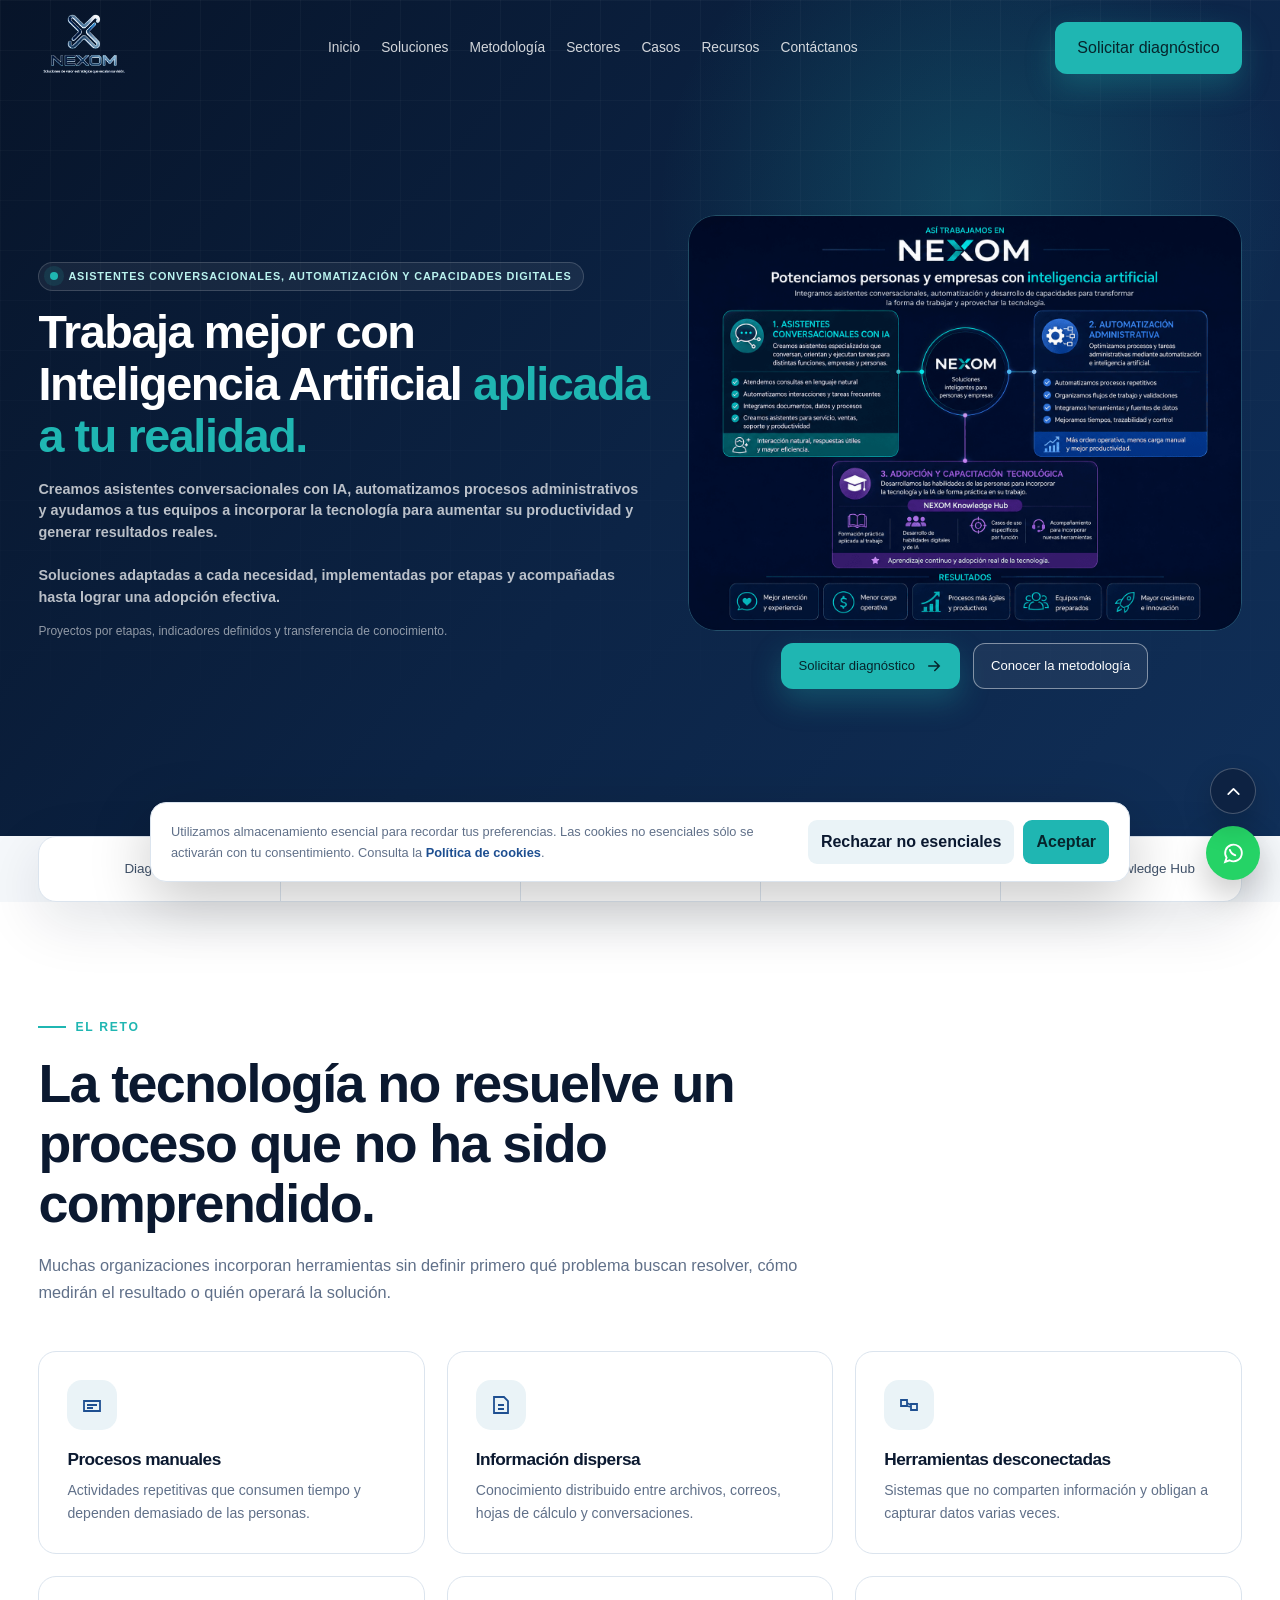
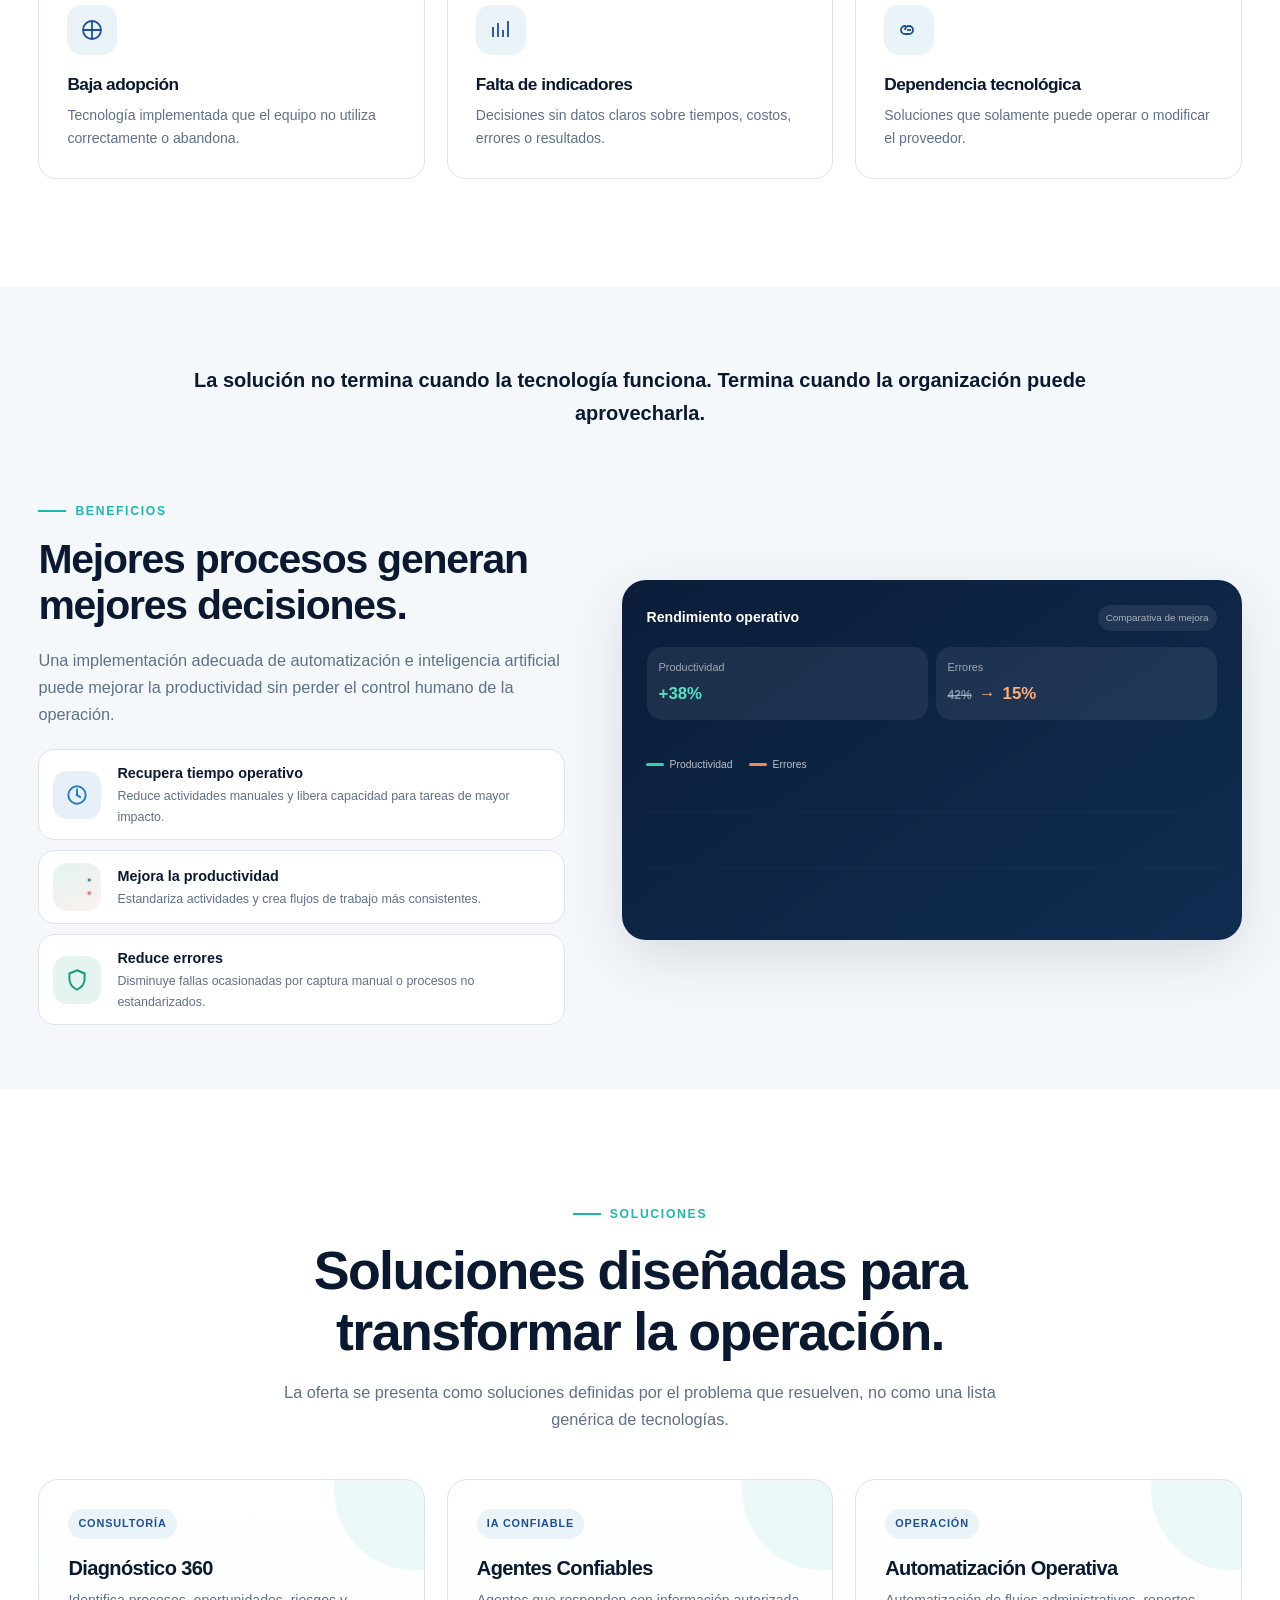
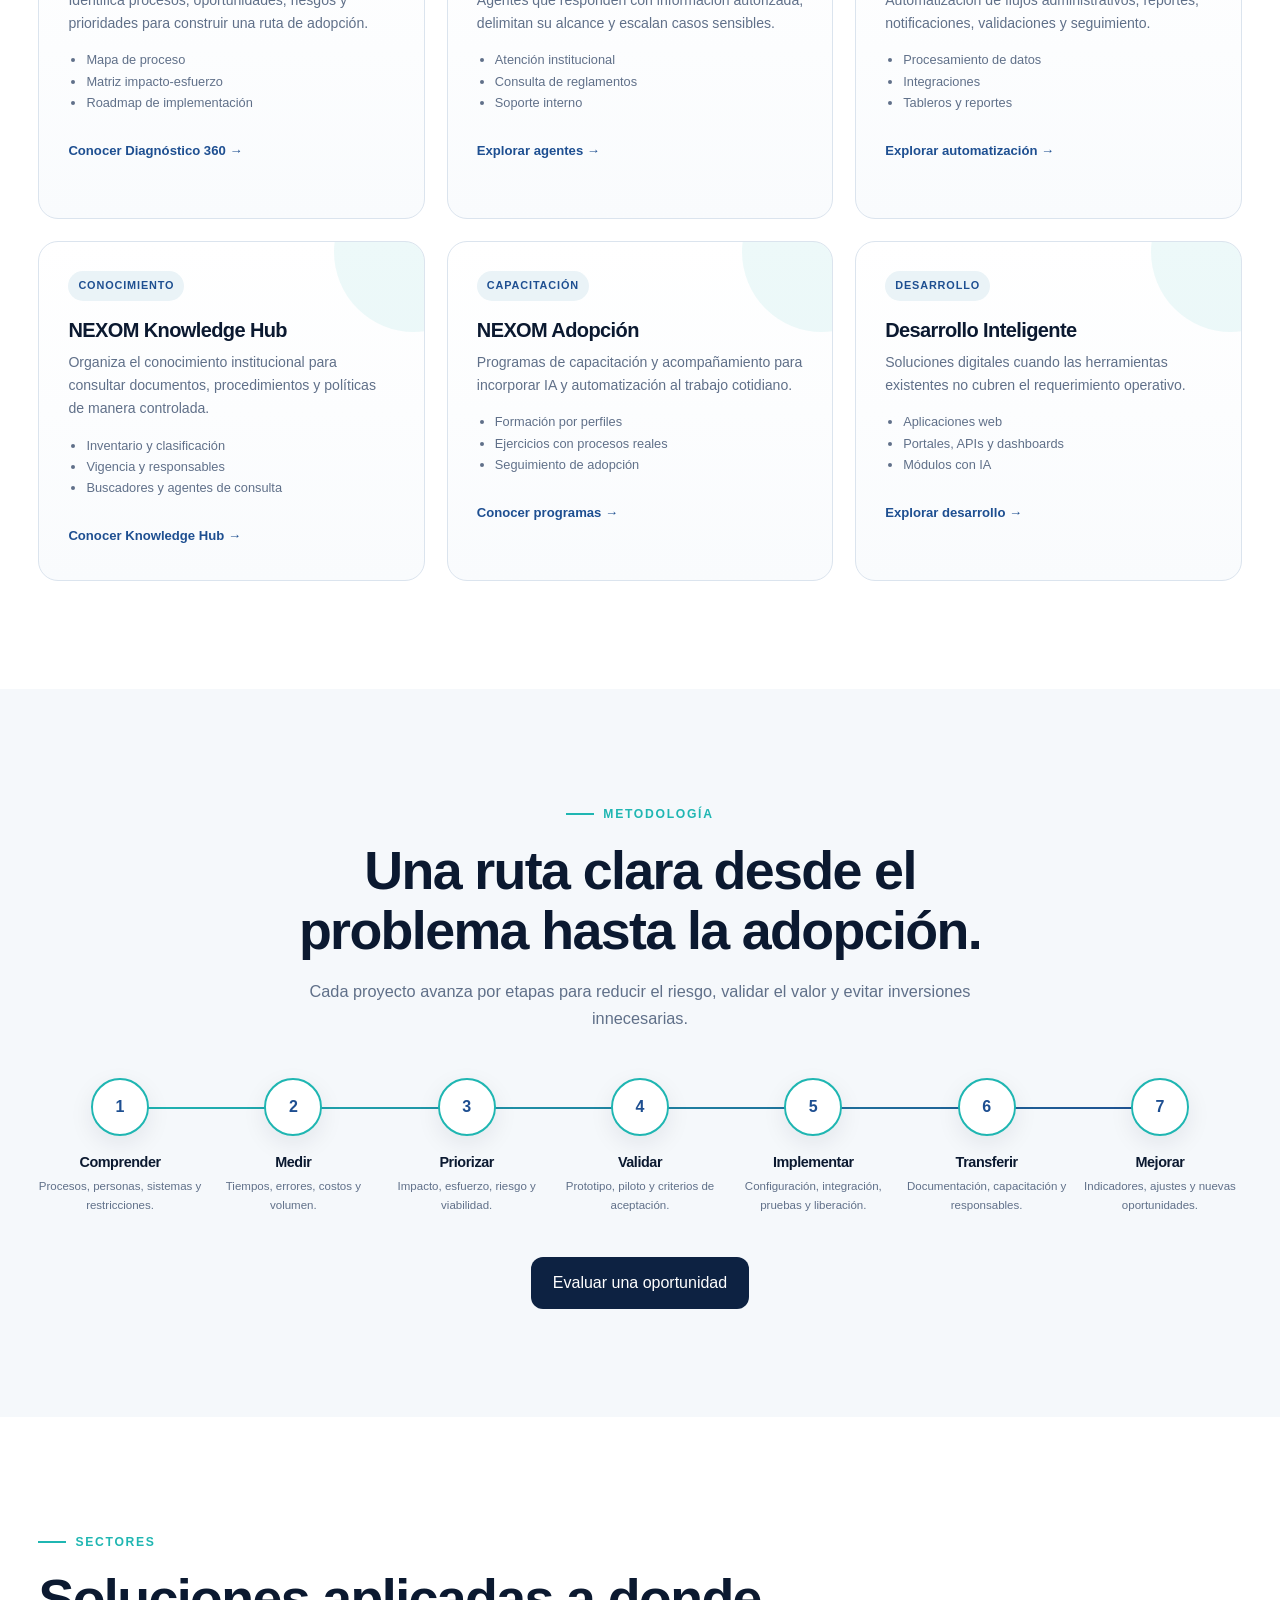
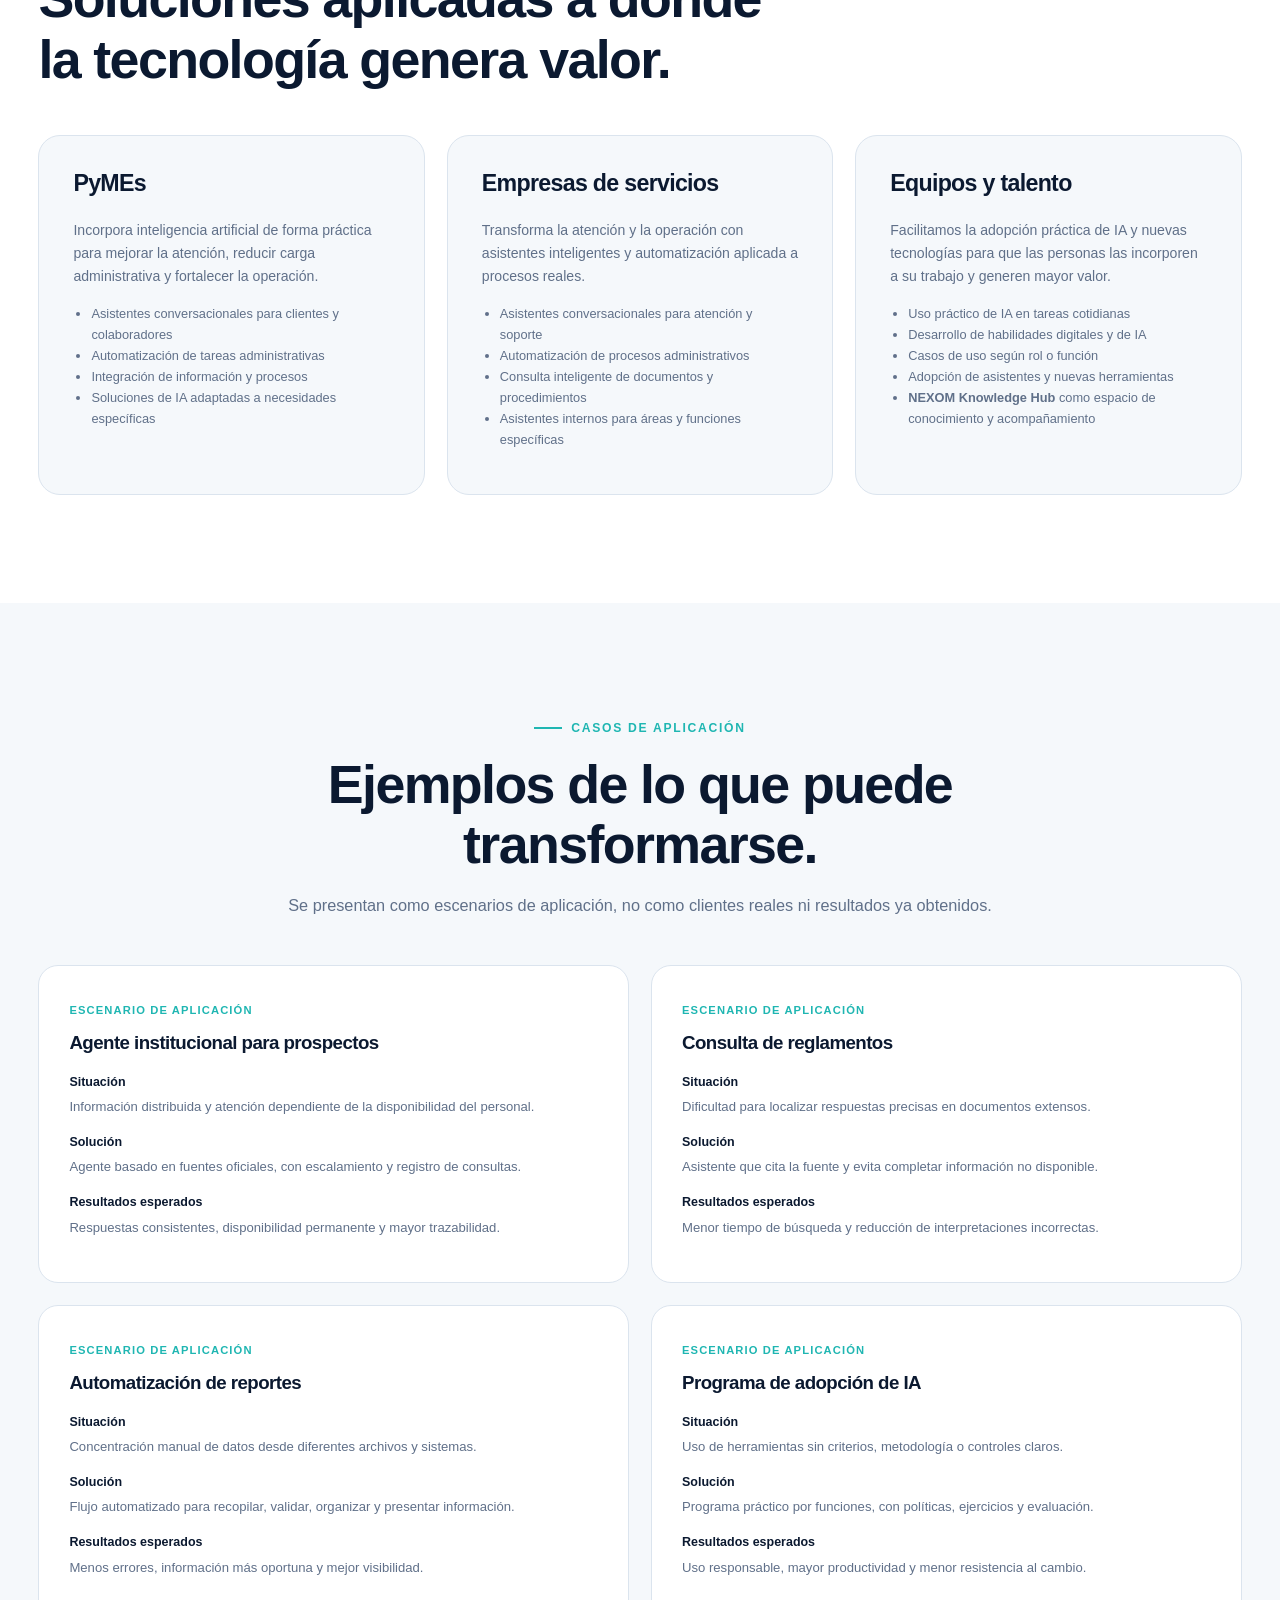
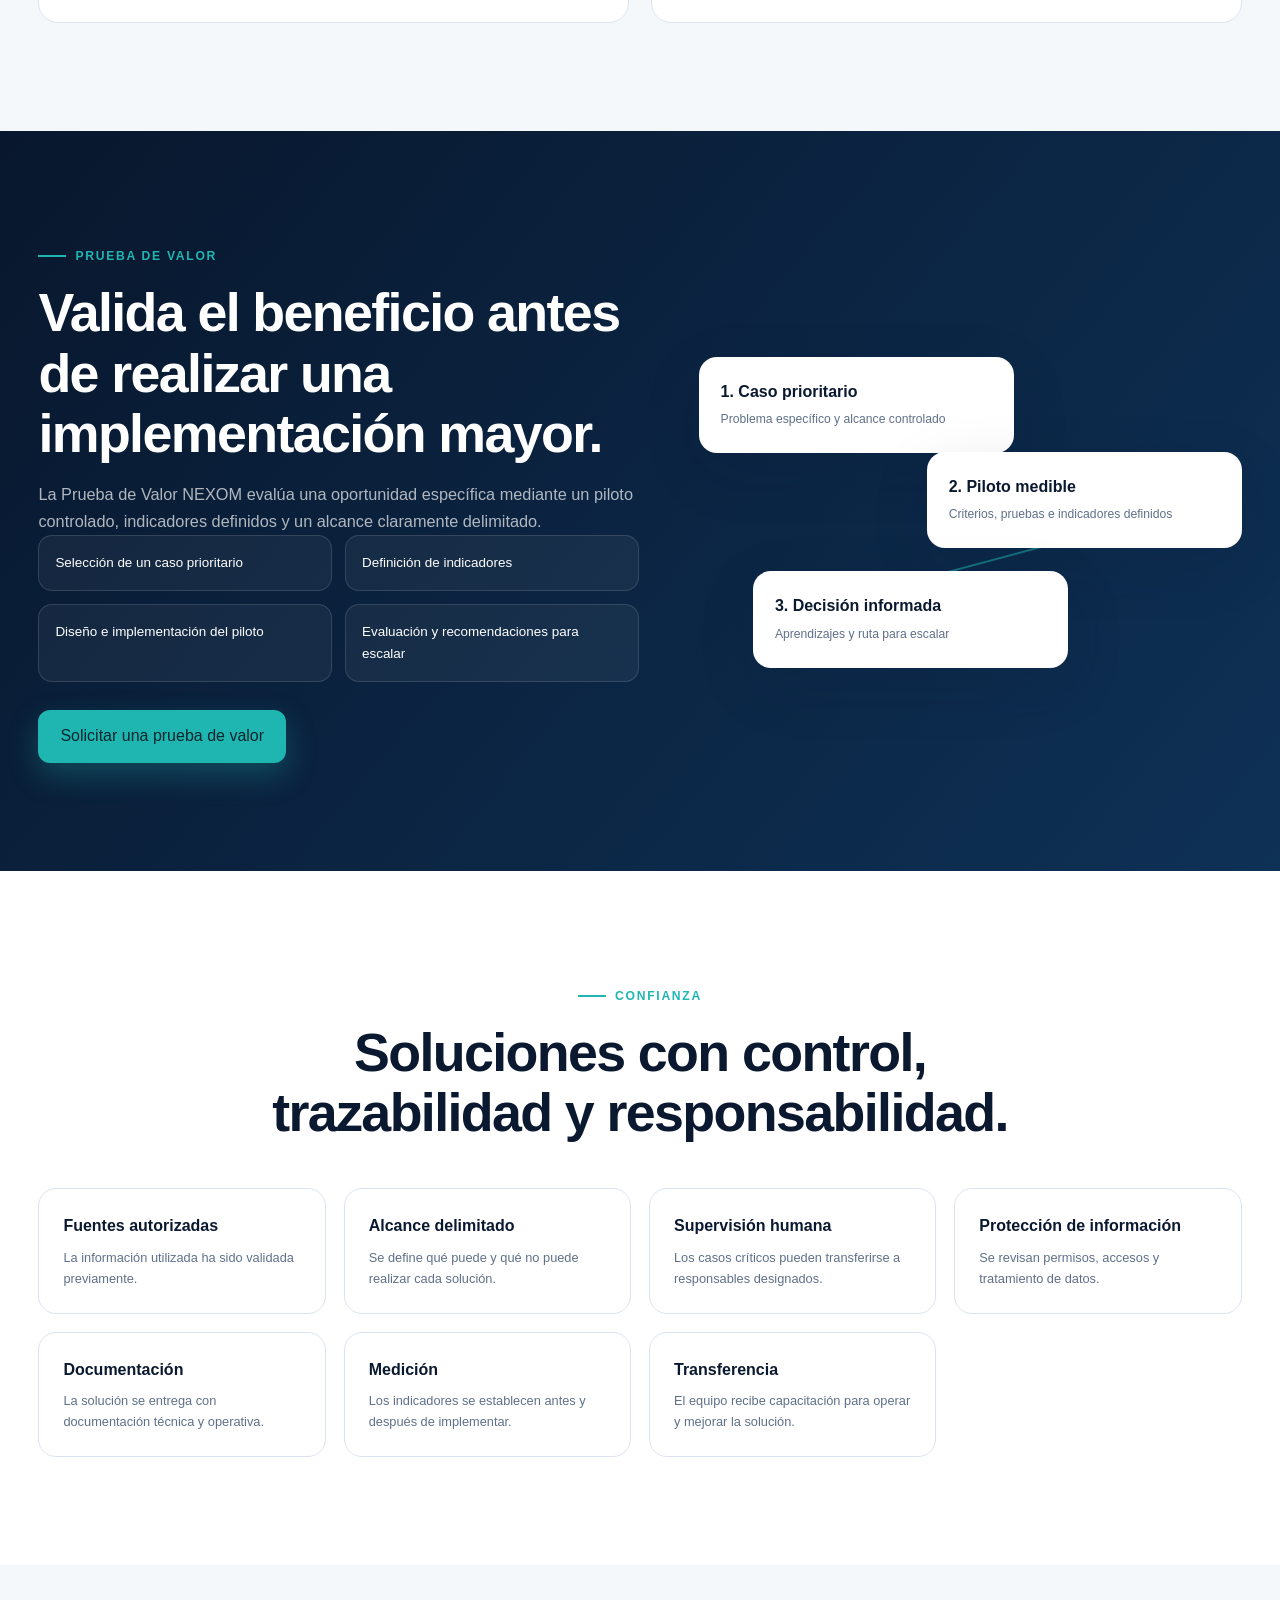
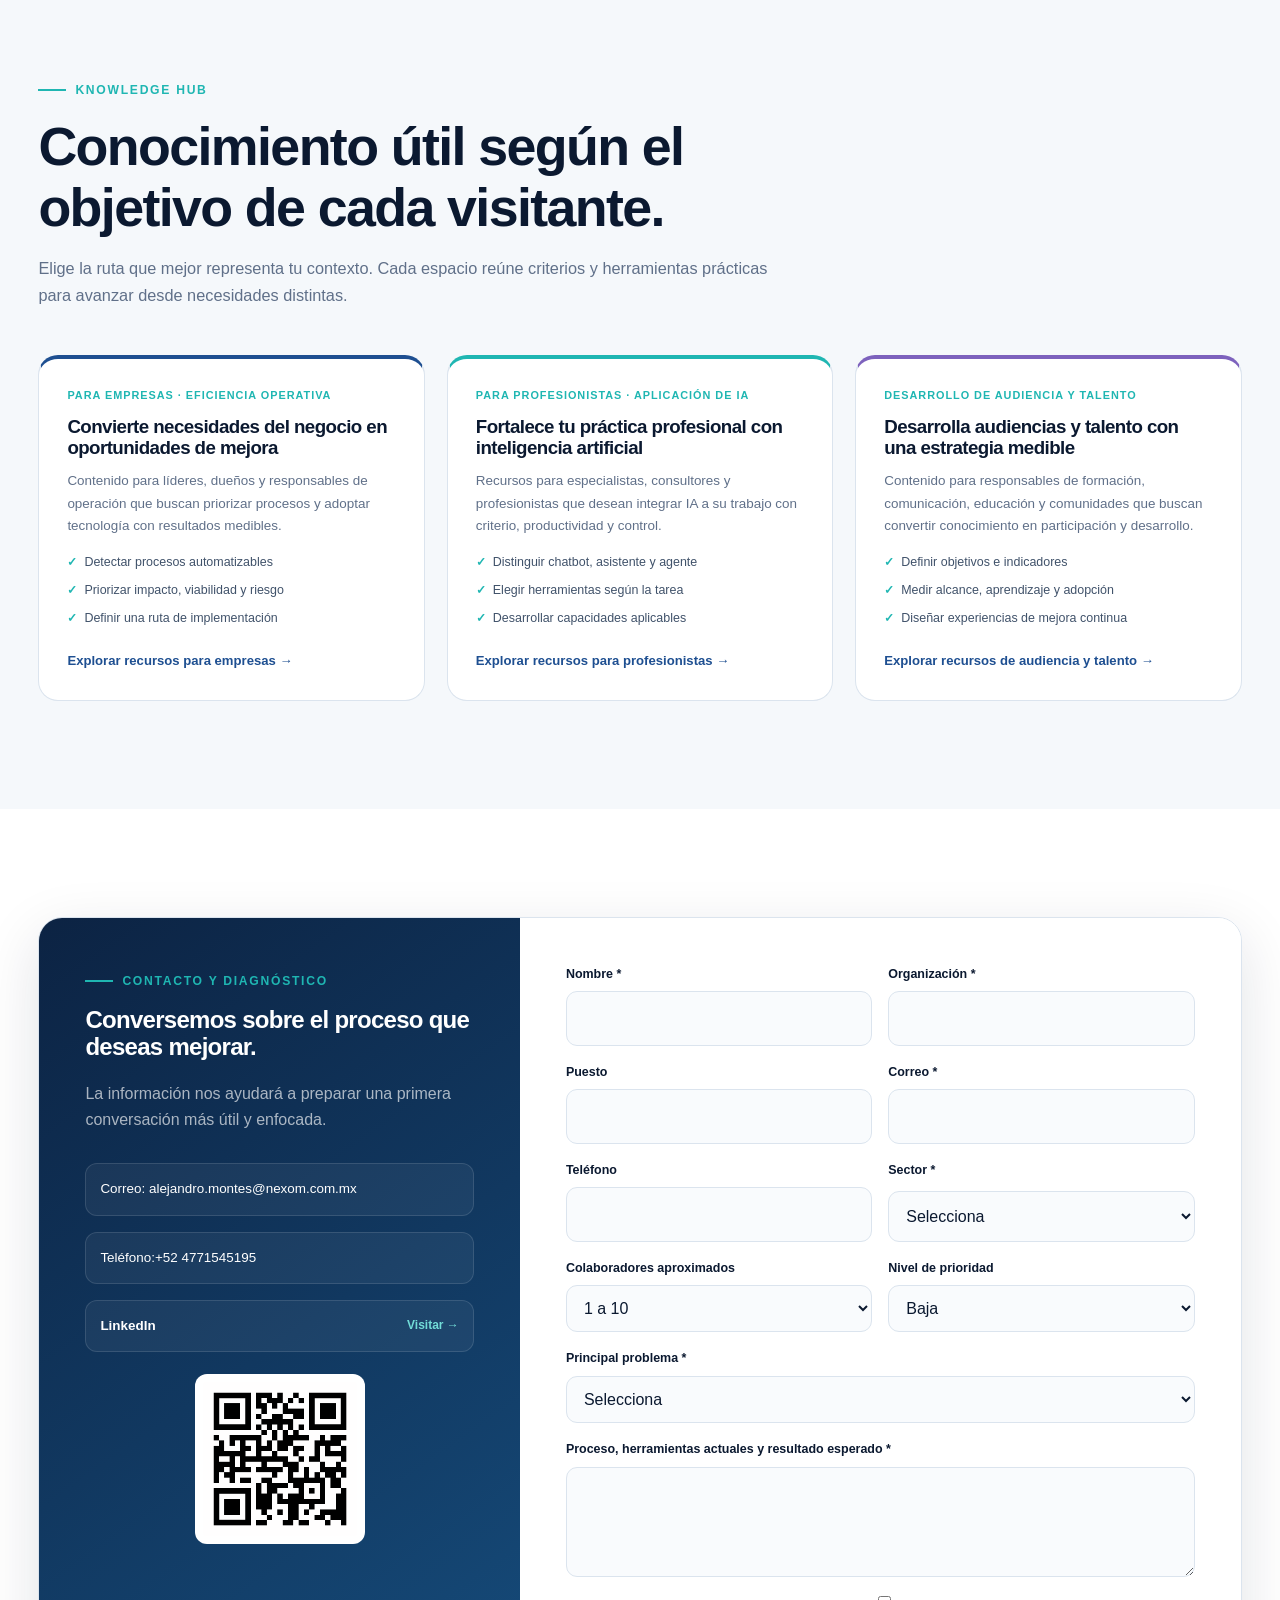
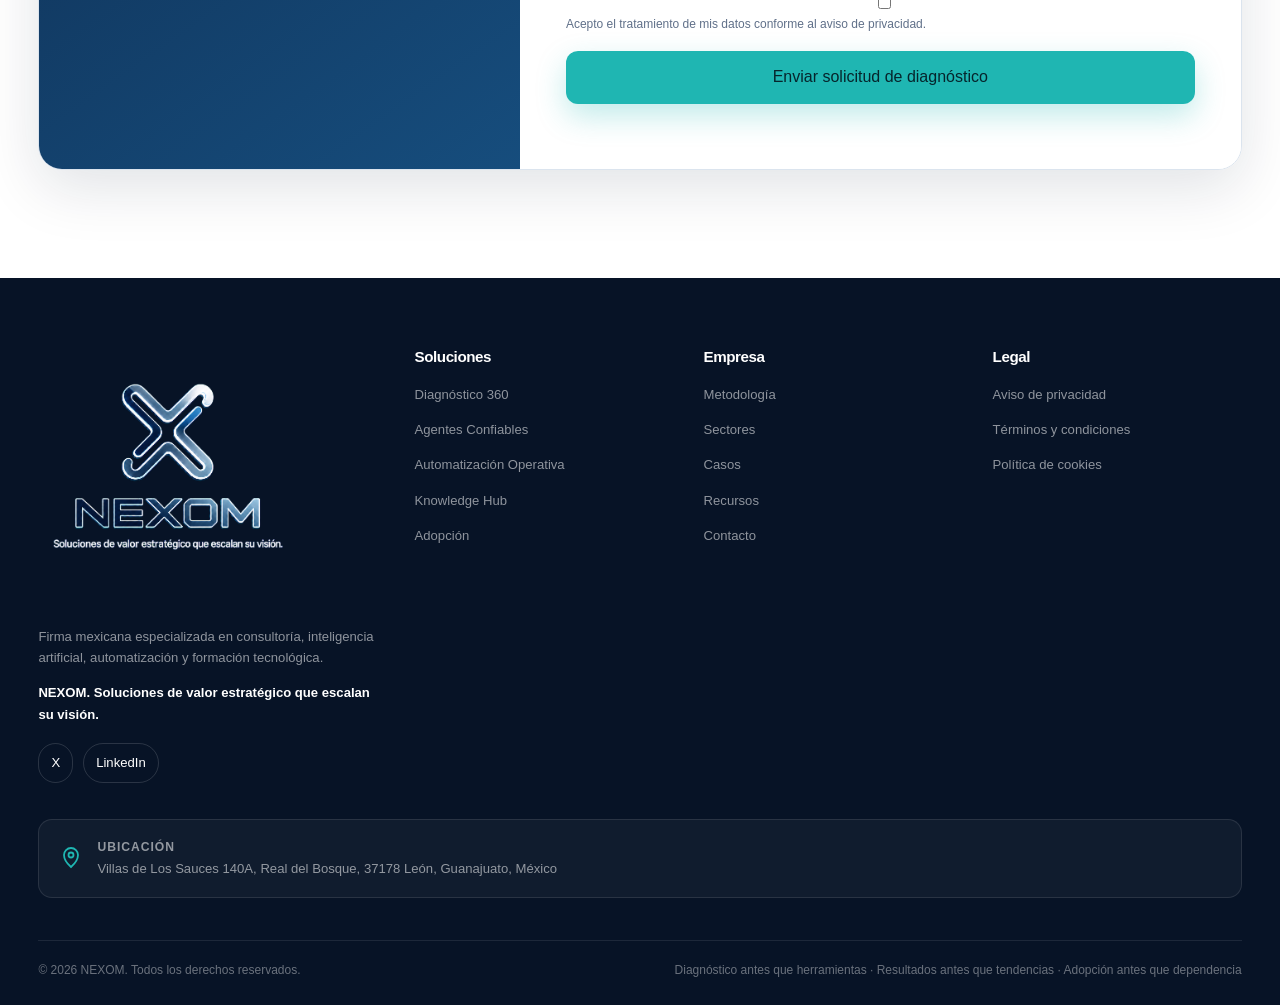
==== commit d8c9fa37: "segundo diseño de página versión  1  11/08/2026" ====
--- a/index.html
+++ b/index.html
@@ -40,7 +40,7 @@
     .solution:hover,.solution:focus-within{background:linear-gradient(145deg,#0e284b,#133d6b);color:#fff;border-color:transparent}.solution:hover p,.solution:hover ul,.solution:focus-within p,.solution:focus-within ul{color:rgba(255,255,255,.68)}.solution:hover .tag,.solution:focus-within .tag{background:rgba(114,221,216,.13);color:#aaf0ec}.solution:hover a,.solution:focus-within a{color:#8fe6e1}.sector{transition:.25s ease}.sector:hover{transform:translateY(-6px);border-color:rgba(31,182,178,.45);box-shadow:var(--shadow)}
     @media(max-width:1000px){.hero{min-height:auto}.hero-grid,.benefits-layout{grid-template-columns:1fr}.operation-map{max-width:720px}.performance-card{min-height:460px}}
     @media(max-width:680px){.hero{padding:100px 0 58px}.hero h1{font-size:clamp(2.3rem,10.8vw,2.75rem)}.hero-kicker{font-size:.67rem;align-items:flex-start}.hero-kicker i{flex:0 0 auto;margin-top:4px}.operation-map{display:grid}.hero p{font-size:.98rem}.hero-micro{margin-top:18px}.benefits-layout{gap:28px}.performance-card{min-height:430px;padding:24px}.performance-stats{grid-template-columns:1fr}.performance-stat{padding:11px 14px}.performance-stat small,.performance-stat strong{display:inline;font-size:.78rem}.performance-stat strong{margin-left:8px}.performance-chart{height:170px;inset:auto 18px 30px}.performance-status{right:14px;bottom:18px}.solution:hover{transform:none}}
-    .hero-media{display:grid;gap:16px;min-width:0}.hero-media .hero-actions{justify-content:center}.hero-media .operation-map{width:100%}
+    .hero-media{display:grid;gap:16px;min-width:0}.hero-media .hero-actions{justify-content:center}.hero-media .operation-map{width:100%;overflow:hidden;border-radius:28px}.hero-visual{cursor:zoom-in;transition:transform .35s ease,box-shadow .35s ease;transform-origin:center center}.hero-image-modal{position:fixed;inset:0;z-index:9999;display:none;align-items:center;justify-content:center;padding:20px;background:rgba(0,0,0,.85);backdrop-filter:blur(4px)}.hero-image-modal.open{display:grid}.hero-image-modal img{width:auto;height:auto;max-width:calc(100vw - 40px);max-height:calc(100vh - 40px);object-fit:contain;border-radius:24px;box-shadow:0 40px 90px rgba(0,0,0,.6);background:#080c15}.hero-image-modal .hero-image-close{position:absolute;top:18px;right:18px;width:42px;height:42px;display:grid;place-items:center;border-radius:50%;border:1px solid rgba(255,255,255,.25);background:rgba(0,0,0,.45);color:#fff;font-size:1.1rem;cursor:pointer;transition:.2s ease}.hero-image-modal .hero-image-close:hover{transform:translateY(-2px);background:rgba(255,255,255,.12)}.operation-map .hero-visual{transition:transform .35s ease,box-shadow .35s ease}@media(hover:hover) and (pointer:fine){.operation-map:hover .hero-visual{transform:scale(1.04);box-shadow:0 38px 90px rgba(0,0,0,.4)}}@media(prefers-reduced-motion:reduce){.operation-map .hero-visual{transition:none}.operation-map:hover .hero-visual{transform:none}}
     @media(max-width:680px){.hero-media .operation-map{display:grid}.hero-media .hero-actions{justify-content:flex-start}}
     /* Encuadre inicial: logo amplio y barra de capacidades completa dentro del viewport. */
     .header{height:96px}.brand-logo{width:92px;height:92px}.header.scrolled{height:72px}.header.scrolled .brand-logo{width:68px;height:68px}
@@ -71,8 +71,9 @@
     @media(max-width:680px){.benefit-item{grid-template-columns:48px 1fr}.benefit-icon{width:48px;height:48px;border-radius:14px}.benefit-icon svg{width:26px;height:26px}.chart-legend{gap:10px;font-size:.56rem}.chart-line{stroke-width:7}}
     @media(prefers-reduced-motion:reduce){.sparkline-line,.chart-line{stroke-dashoffset:0}.sparkline-area,.chart-area{opacity:.3;transform:none}.sparkline-mid,.sparkline-end,.chart-mid,.chart-end{opacity:1;transform:none}.sparkline-halo,.chart-halo{opacity:.25;transform:none}.chart-dot{opacity:1}.clock-hands,.benefit-shield svg,.benefit-shield:after,.shield-check,.outcomes .benefit-sparkline *,.performance-card.is-animated .chart-line,.performance-card.is-animated .chart-area,.performance-card.is-animated .chart-mid,.performance-card.is-animated .chart-end,.performance-card.is-animated .chart-halo{animation:none}.clock-hands,.benefit-shield svg{transform:none}.benefit-shield:after{opacity:0}.shield-check{opacity:1}}
     .nav a,.btn{font-weight:300}
-    /* Tamaño equilibrado: mayor presencia sin dominar el contenido del hero. */
-    .operation-map .hero-visual{width:auto;max-width:min(100%,600px);max-height:450px;margin-inline:auto}
+    /* Tamaño equilibrado y explícito: 600 × 450 px cuando existe espacio disponible. */
+    .operation-map{max-width:600px;margin-inline:auto}
+    .operation-map .hero-visual{width:100%;max-width:600px;height:auto;max-height:none;margin-inline:auto}
     /* Hero adaptable para computadora, tableta y teléfono. */
     .hero-grid,.hero-media,.operation-map{min-width:0}
     .hero-media,.operation-map{width:100%}
@@ -119,7 +120,7 @@
 <section class="hero" id="inicio">
   <div class="container hero-grid">
     <div class="reveal"><div class="hero-kicker"><i></i><span>Asistentes conversacionales, automatización y capacidades digitales</span></div><h1>Trabaja mejor con Inteligencia Artificial <span class="accent">aplicada a tu realidad.</span></h1><p><strong>Creamos asistentes conversacionales con IA, automatizamos procesos administrativos y ayudamos a tus equipos a incorporar la tecnología para aumentar su productividad y generar resultados reales.</strong><br><br><strong>Soluciones adaptadas a cada necesidad, implementadas por etapas y acompañadas hasta lograr una adopción efectiva.</strong></p><div class="hero-micro">Proyectos por etapas, indicadores definidos y transferencia de conocimiento.</div></div>
-    <div class="hero-media reveal"><figure class="operation-map"><img class="hero-visual" src="images/imagen_hero.png" alt="Infografía de asistentes conversacionales, automatización administrativa y adopción tecnológica de NEXOM"></figure><div class="hero-actions"><a class="btn btn-primary" href="#contacto">Solicitar diagnóstico <svg viewBox="0 0 24 24" fill="none"><path d="M5 12h14M13 6l6 6-6 6" stroke="currentColor" stroke-width="2" stroke-linecap="round"/></svg></a><a class="btn btn-outline" href="#metodologia">Conocer la metodología</a></div></div>
+    <div class="hero-media reveal"><figure class="operation-map"><div class="hero-background"><img class="hero-visual" src="images/imagen_hero.png" alt="Infografía de asistentes conversacionales, automatización administrativa y adopción tecnológica de NEXOM"></div></figure><div class="hero-actions"><a class="btn btn-primary" href="#contacto">Solicitar diagnóstico <svg viewBox="0 0 24 24" fill="none"><path d="M5 12h14M13 6l6 6-6 6" stroke="currentColor" stroke-width="2" stroke-linecap="round"/></svg></a><a class="btn btn-outline" href="#metodologia">Conocer la metodología</a></div></div>
   </div>
 </section>
 <section class="trust-band"><div class="container"><div class="trust-row"><span>Diagnóstico</span><span>Asistentes conversacionales IA</span><span>Automatización procesos administrativos</span><span>Adopción tecnológica</span><span>NEXOM Knowledge Hub</span></div></div></section>
@@ -171,9 +172,9 @@
   <article class="principle reveal"><strong>Fuentes autorizadas</strong><p>La información utilizada ha sido validada previamente.</p></article><article class="principle reveal"><strong>Alcance delimitado</strong><p>Se define qué puede y qué no puede realizar cada solución.</p></article><article class="principle reveal"><strong>Supervisión humana</strong><p>Los casos críticos pueden transferirse a responsables designados.</p></article><article class="principle reveal"><strong>Protección de información</strong><p>Se revisan permisos, accesos y tratamiento de datos.</p></article><article class="principle reveal"><strong>Documentación</strong><p>La solución se entrega con documentación técnica y operativa.</p></article><article class="principle reveal"><strong>Medición</strong><p>Los indicadores se establecen antes y después de implementar.</p></article><article class="principle reveal"><strong>Transferencia</strong><p>El equipo recibe capacitación para operar y mejorar la solución.</p></article>
 </div></div></section>
 <section class="resources" id="recursos"><div class="container"><div class="section-head reveal"><span class="eyebrow">Knowledge Hub</span><h2 class="section-title">Conocimiento útil según el objetivo de cada visitante.</h2><p class="section-text">Elige la ruta que mejor representa tu contexto. Cada espacio reúne criterios y herramientas prácticas para avanzar desde necesidades distintas.</p></div><div class="article-grid">
-  <article class="article reveal"><span class="article-meta">Para empresas · Eficiencia operativa</span><h3>Convierte necesidades del negocio en oportunidades de mejora</h3><p>Contenido para líderes, dueños y responsables de operación que buscan priorizar procesos y adoptar tecnología con resultados medibles.</p><ul class="article-focus"><li>Detectar procesos automatizables</li><li>Priorizar impacto, viabilidad y riesgo</li><li>Definir una ruta de implementación</li></ul><a href="pages/guia-procesos-automatizables.html">Explorar recursos para empresas →</a></article>
-  <article class="article reveal"><span class="article-meta">Para profesionistas · Aplicación de IA</span><h3>Fortalece tu práctica profesional con inteligencia artificial</h3><p>Recursos para especialistas, consultores y profesionistas que desean integrar IA a su trabajo con criterio, productividad y control.</p><ul class="article-focus"><li>Distinguir chatbot, asistente y agente</li><li>Elegir herramientas según la tarea</li><li>Desarrollar capacidades aplicables</li></ul><a href="pages/chatbot-asistente-agente.html">Explorar recursos para profesionistas →</a></article>
-  <article class="article reveal"><span class="article-meta">Desarrollo de audiencia y talento</span><h3>Desarrolla audiencias y talento con una estrategia medible</h3><p>Contenido para responsables de formación, comunicación, educación y comunidades que buscan convertir conocimiento en participación y desarrollo.</p><ul class="article-focus"><li>Definir objetivos e indicadores</li><li>Medir alcance, aprendizaje y adopción</li><li>Diseñar experiencias de mejora continua</li></ul><a href="pages/plantilla-indicadores.html">Explorar recursos de audiencia y talento →</a></article>
+  <article class="article reveal"><span class="article-meta">Para empresas · Eficiencia operativa</span><h3>Convierte necesidades del negocio en oportunidades de mejora</h3><p>Contenido para líderes, dueños y responsables de operación que buscan priorizar procesos y adoptar tecnología con resultados medibles.</p><ul class="article-focus"><li>Detectar procesos automatizables</li><li>Priorizar impacto, viabilidad y riesgo</li><li>Definir una ruta de implementación</li></ul><a href="pages/recursos-empresas.html">Explorar recursos para empresas →</a></article>
+  <article class="article reveal"><span class="article-meta">Para profesionistas · Aplicación de IA</span><h3>Fortalece tu práctica profesional con inteligencia artificial</h3><p>Recursos para especialistas, consultores y profesionistas que desean integrar IA a su trabajo con criterio, productividad y control.</p><ul class="article-focus"><li>Distinguir chatbot, asistente y agente</li><li>Elegir herramientas según la tarea</li><li>Desarrollar capacidades aplicables</li></ul><a href="pages/recursos-profesionistas.html">Explorar recursos para profesionistas →</a></article>
+  <article class="article reveal"><span class="article-meta">Desarrollo de audiencia y talento</span><h3>Desarrolla audiencias y talento con una estrategia medible</h3><p>Contenido para responsables de formación, comunicación, educación y comunidades que buscan convertir conocimiento en participación y desarrollo.</p><ul class="article-focus"><li>Definir objetivos e indicadores</li><li>Medir alcance, aprendizaje y adopción</li><li>Diseñar experiencias de mejora continua</li></ul><a href="pages/recursos-audiencia-talento.html">Explorar recursos de audiencia y talento →</a></article>
 </div></div></section>
 <section class="contact" id="contacto"><div class="container"><div class="contact-wrap reveal"><aside class="contact-info"><span class="eyebrow">Contacto y diagnóstico</span><h2>Conversemos sobre el proceso que deseas mejorar.</h2><p>La información nos ayudará a preparar una primera conversación más útil y enfocada.</p>
 
@@ -195,7 +196,7 @@
   <div class="field"><label for="puesto">Puesto</label><input id="puesto" name="Puesto" autocomplete="organization-title"></div><div class="field"><label for="correo">Correo *</label><input id="correo" name="email" type="email" autocomplete="email" required></div>
   <div class="field"><label for="tel">Teléfono</label><input id="tel" name="Teléfono" type="tel" autocomplete="tel"></div><div class="field"><label for="sector">Sector *</label><select id="sector" name="Sector" required><option value="">Selecciona</option><option>Educación</option><option>Empresa de servicios</option><option>Pyme</option><option>Otro</option></select></div>
   <div class="field"><label for="colab">Colaboradores aproximados</label><select id="colab" name="Colaboradores aproximados"><option>1 a 10</option><option>11 a 50</option><option>51 a 250</option><option>Más de 250</option></select></div><div class="field"><label for="prioridad">Nivel de prioridad</label><select id="prioridad" name="Nivel de prioridad"><option>Baja</option><option>Media</option><option>Alta</option></select></div>
-  <div class="field full"><label for="problema">Principal problema *</label><select id="problema" name="Principal problema" required><option value="">Selecciona</option><option>Procesos manuales</option><option>Información dispersa</option><option>Atención a clientes o usuarios</option><option>Automatización de reportes</option><option>Agente inteligente</option><option>Desarrollo de software</option><option>Capacitación</option><option>No tengo claro por dónde comenzar</option></select></div>
+  <div class="field full"><label for="problema">Principal problema *</label><select id="problema" name="Principal problema" required><option value="">Selecciona</option><option>Necesito un asistente conversacional con IA</option><option>Quiero automatizar procesos administrativos</option><option>Tengo demasiadas tareas manuales o repetitivas</option><option>Necesito mejorar la atención a clientes o usuarios</option><option>Quiero integrar información, documentos o sistemas</option><option>Necesito que mi equipo adopte mejor la IA y la tecnología</option><option>Quiero desarrollar una solución a la medida</option><option>No tengo claro por dónde comenzar</option></select></div>
   <div class="field full"><label for="detalle">Proceso, herramientas actuales y resultado esperado *</label><textarea id="detalle" name="Proceso, herramientas y resultado esperado" required></textarea></div>
   <label class="field full privacy"><span><input type="checkbox" name="Consentimiento de privacidad" value="Aceptado" required> Acepto el tratamiento de mis datos conforme al aviso de privacidad.</span></label>
   <div class="field full"><button class="btn btn-primary" type="submit">Enviar solicitud de diagnóstico</button><div class="form-message" id="formMessage"></div></div>
@@ -233,6 +234,35 @@
 contactForm.addEventListener('submit',()=>{const submitButton=contactForm.querySelector('button[type="submit"]');submitButton.disabled=true;submitButton.textContent='Enviando solicitud…';formMessage.textContent='Enviando tus datos de forma segura…'});
 if(new URLSearchParams(location.search).get('enviado')==='1'){formMessage.textContent='Gracias. Tu solicitud fue enviada correctamente a nuestro equipo.';history.replaceState({},'',`${location.pathname}#contacto`)}
 document.getElementById('year').textContent=new Date().getFullYear();
+
+const heroImage = document.querySelector('.hero-visual');
+if (heroImage) {
+  const heroModal = document.createElement('div');
+  heroModal.className = 'hero-image-modal';
+  heroModal.innerHTML = `<button type="button" class="hero-image-close" aria-label="Cerrar imagen ampliada">×</button><img src="${heroImage.src}" alt="${heroImage.alt}">`;
+  document.body.appendChild(heroModal);
+
+  const closeButton = heroModal.querySelector('.hero-image-close');
+  const modalImage = heroModal.querySelector('img');
+  function openModal() {
+    modalImage.src = heroImage.src;
+    modalImage.alt = heroImage.alt;
+    heroModal.classList.add('open');
+    document.body.style.overflow = 'hidden';
+  }
+  function closeModal() {
+    heroModal.classList.remove('open');
+    document.body.style.overflow = '';
+  }
+
+  heroImage.addEventListener('click', openModal);
+  closeButton.addEventListener('click', closeModal);
+  heroModal.addEventListener('click', (event) => {
+    if (event.target === heroModal) {
+      closeModal();
+    }
+  });
+}
 </script>
 <script src="js/cookie-consent.js"></script>
 <a class="back-to-top" href="#top" aria-label="Volver al inicio de la página" title="Volver arriba"><svg viewBox="0 0 24 24" fill="none" aria-hidden="true"><path d="m6 15 6-6 6 6" stroke="currentColor" stroke-width="2" stroke-linecap="round" stroke-linejoin="round"/></svg></a>
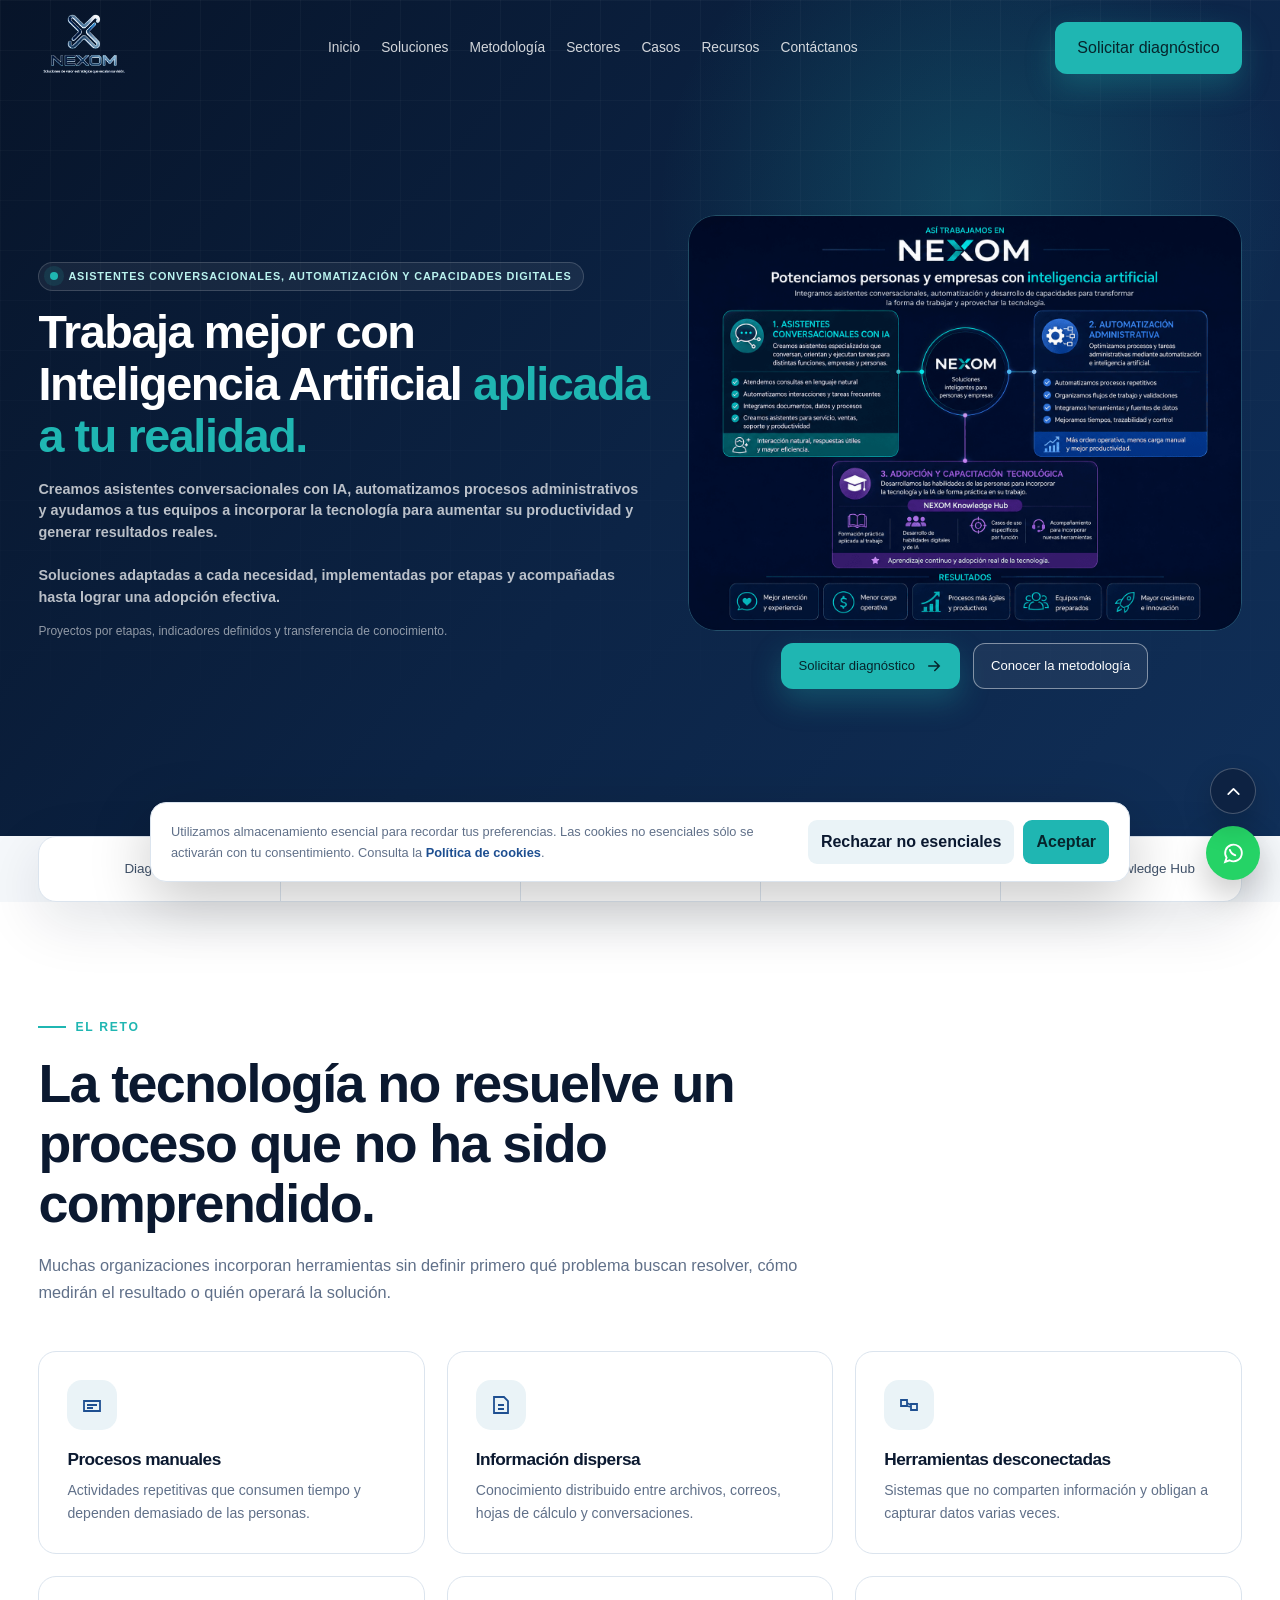
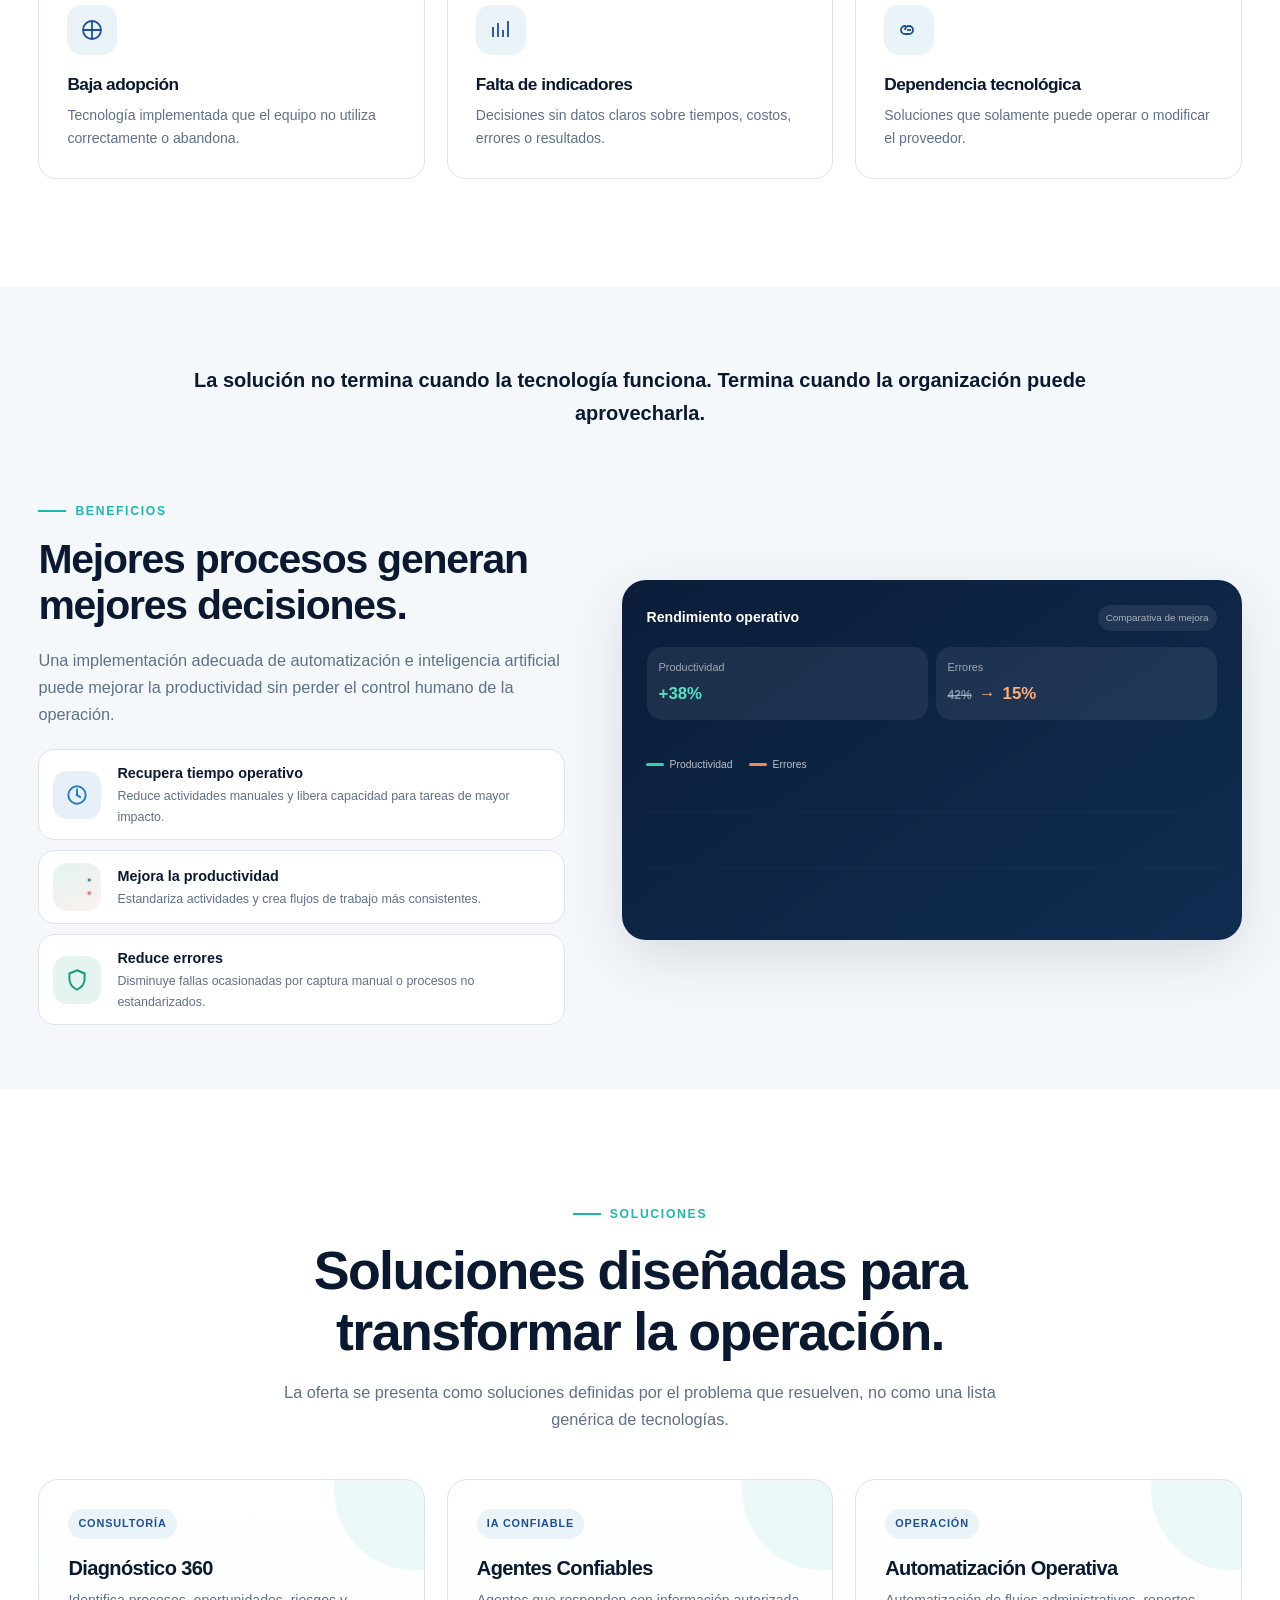
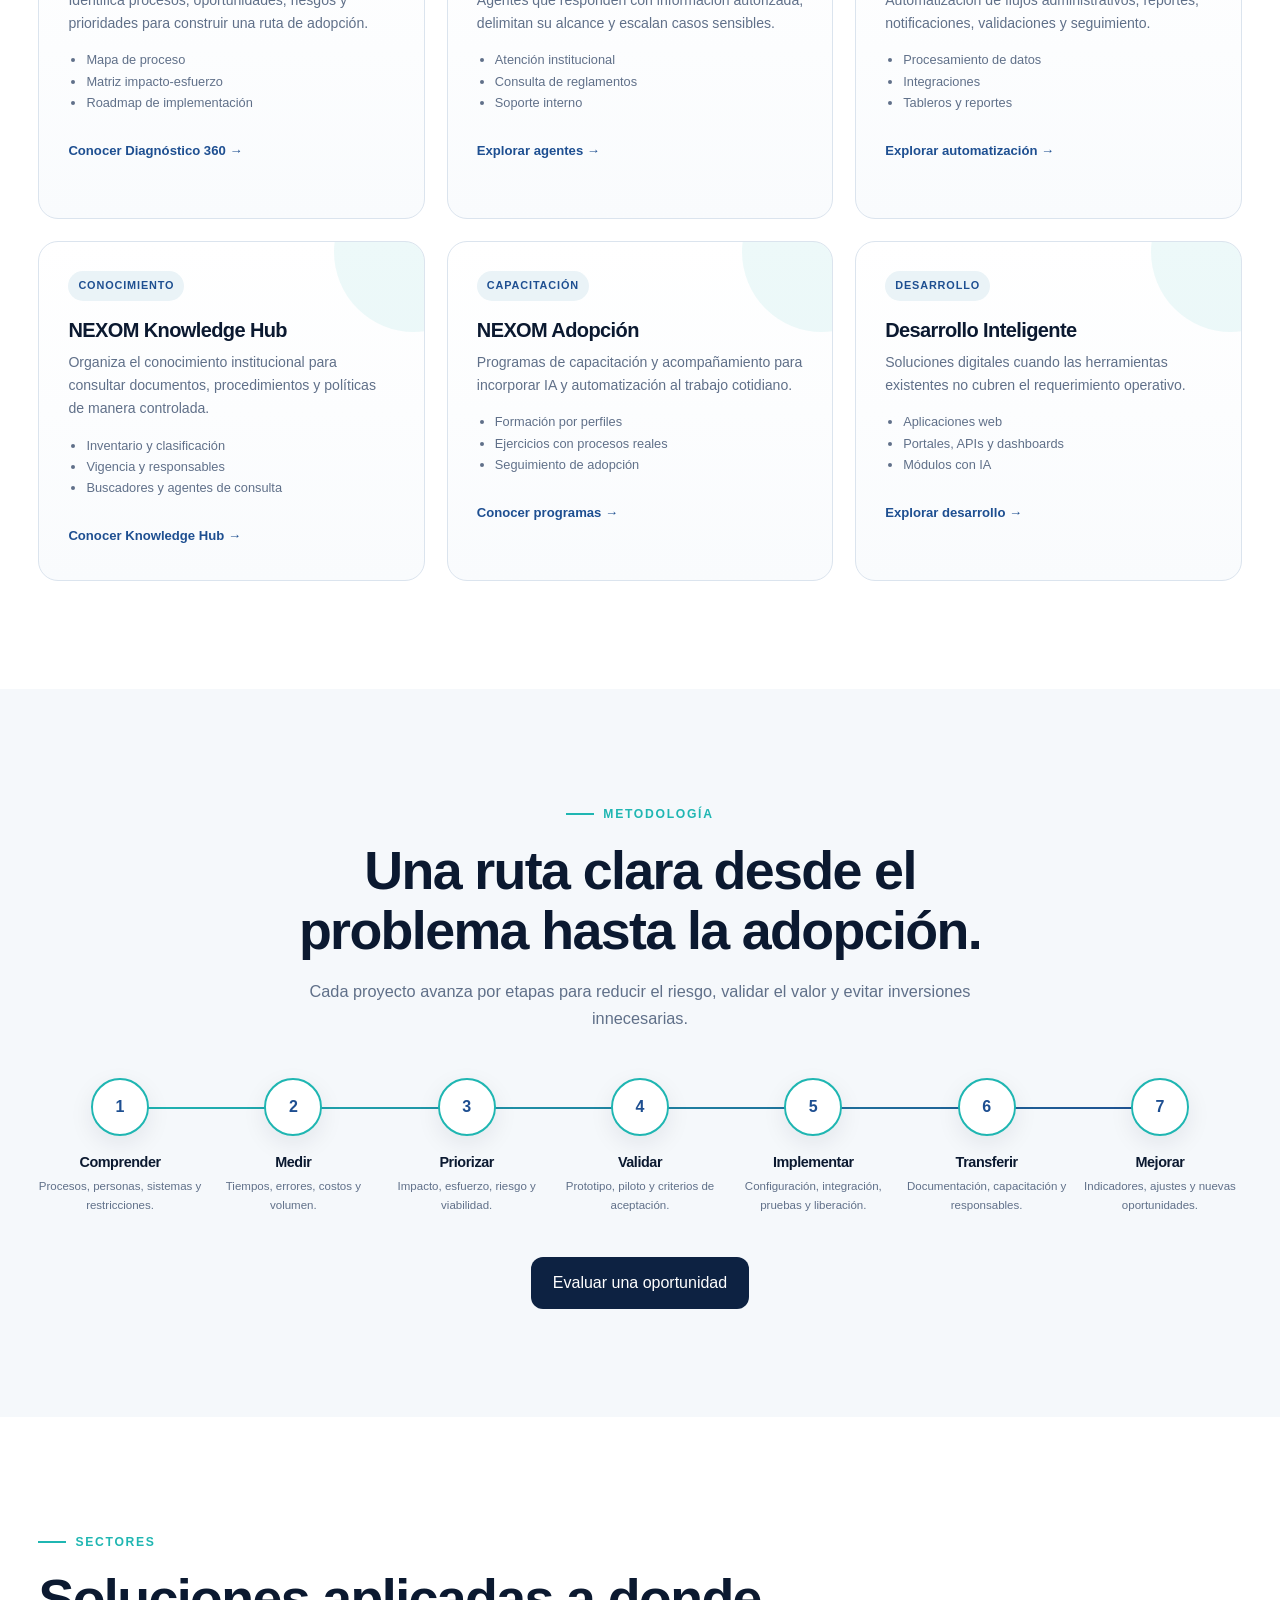
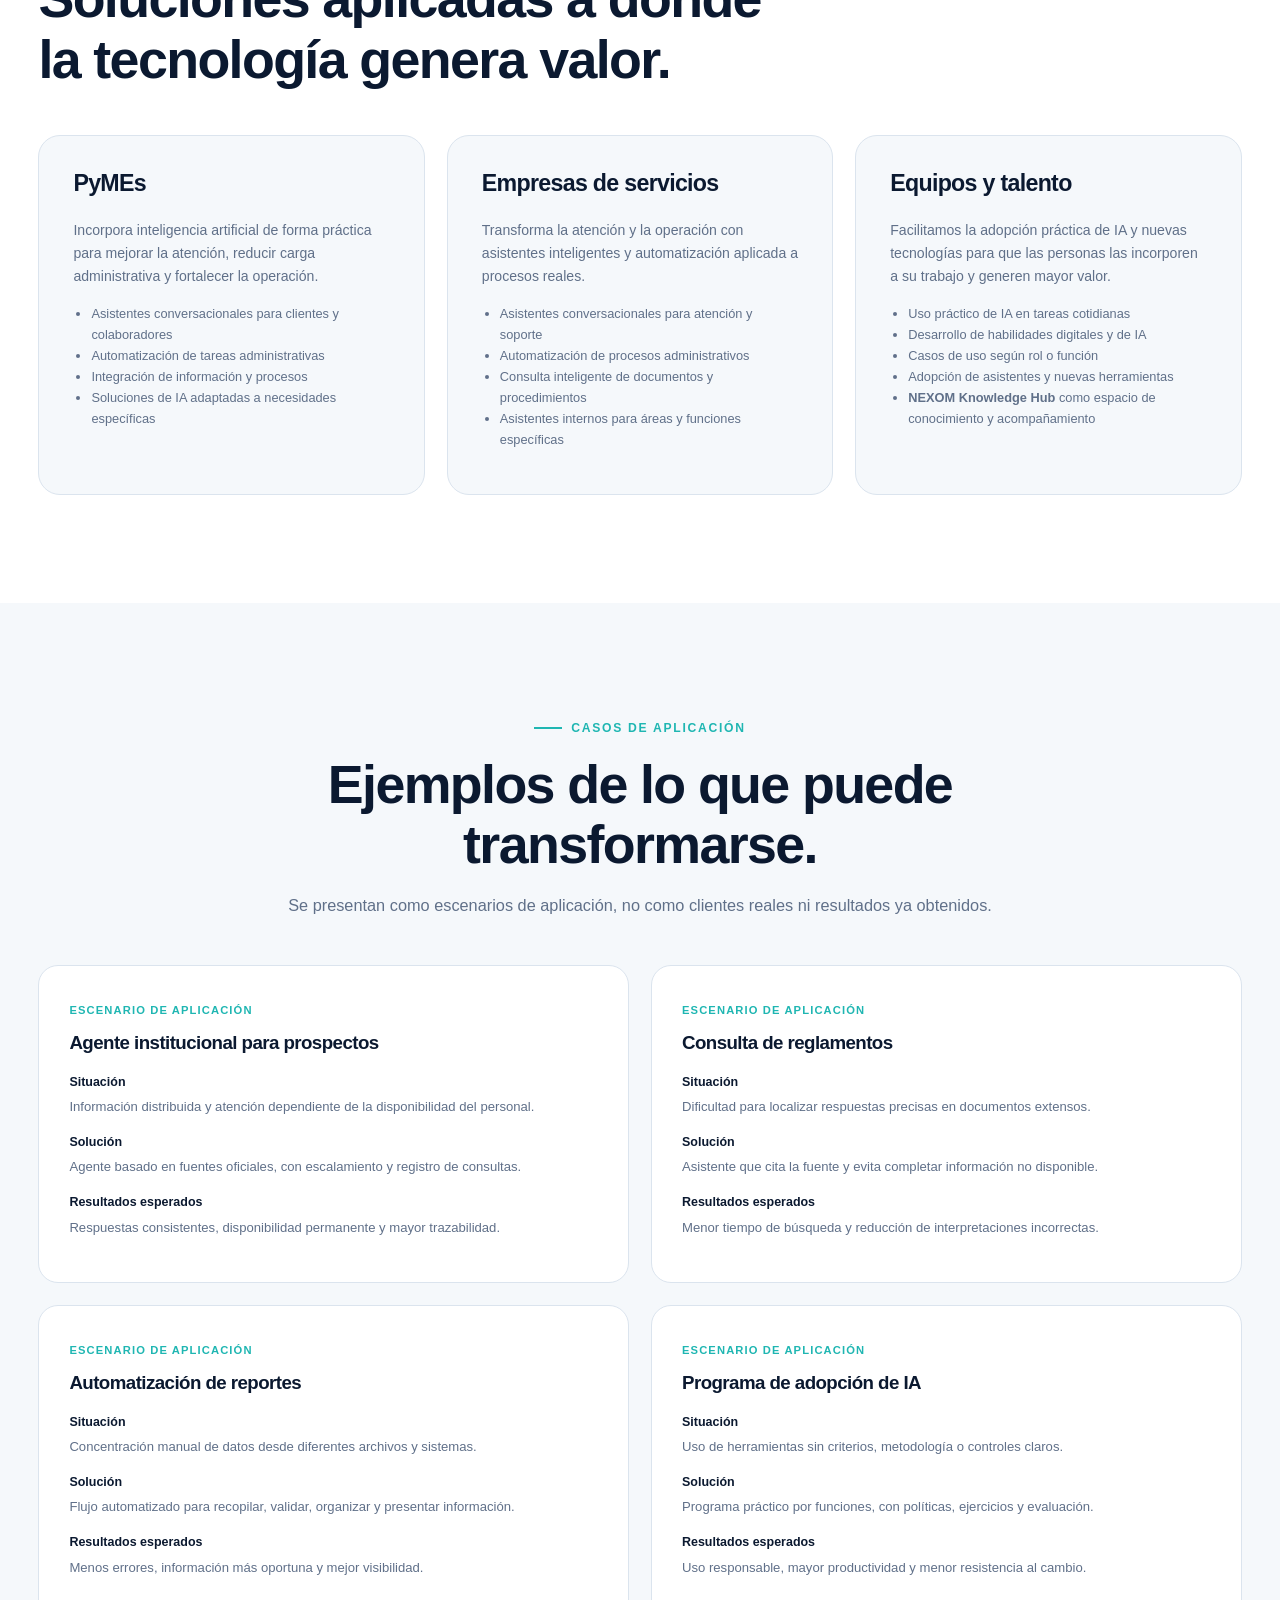
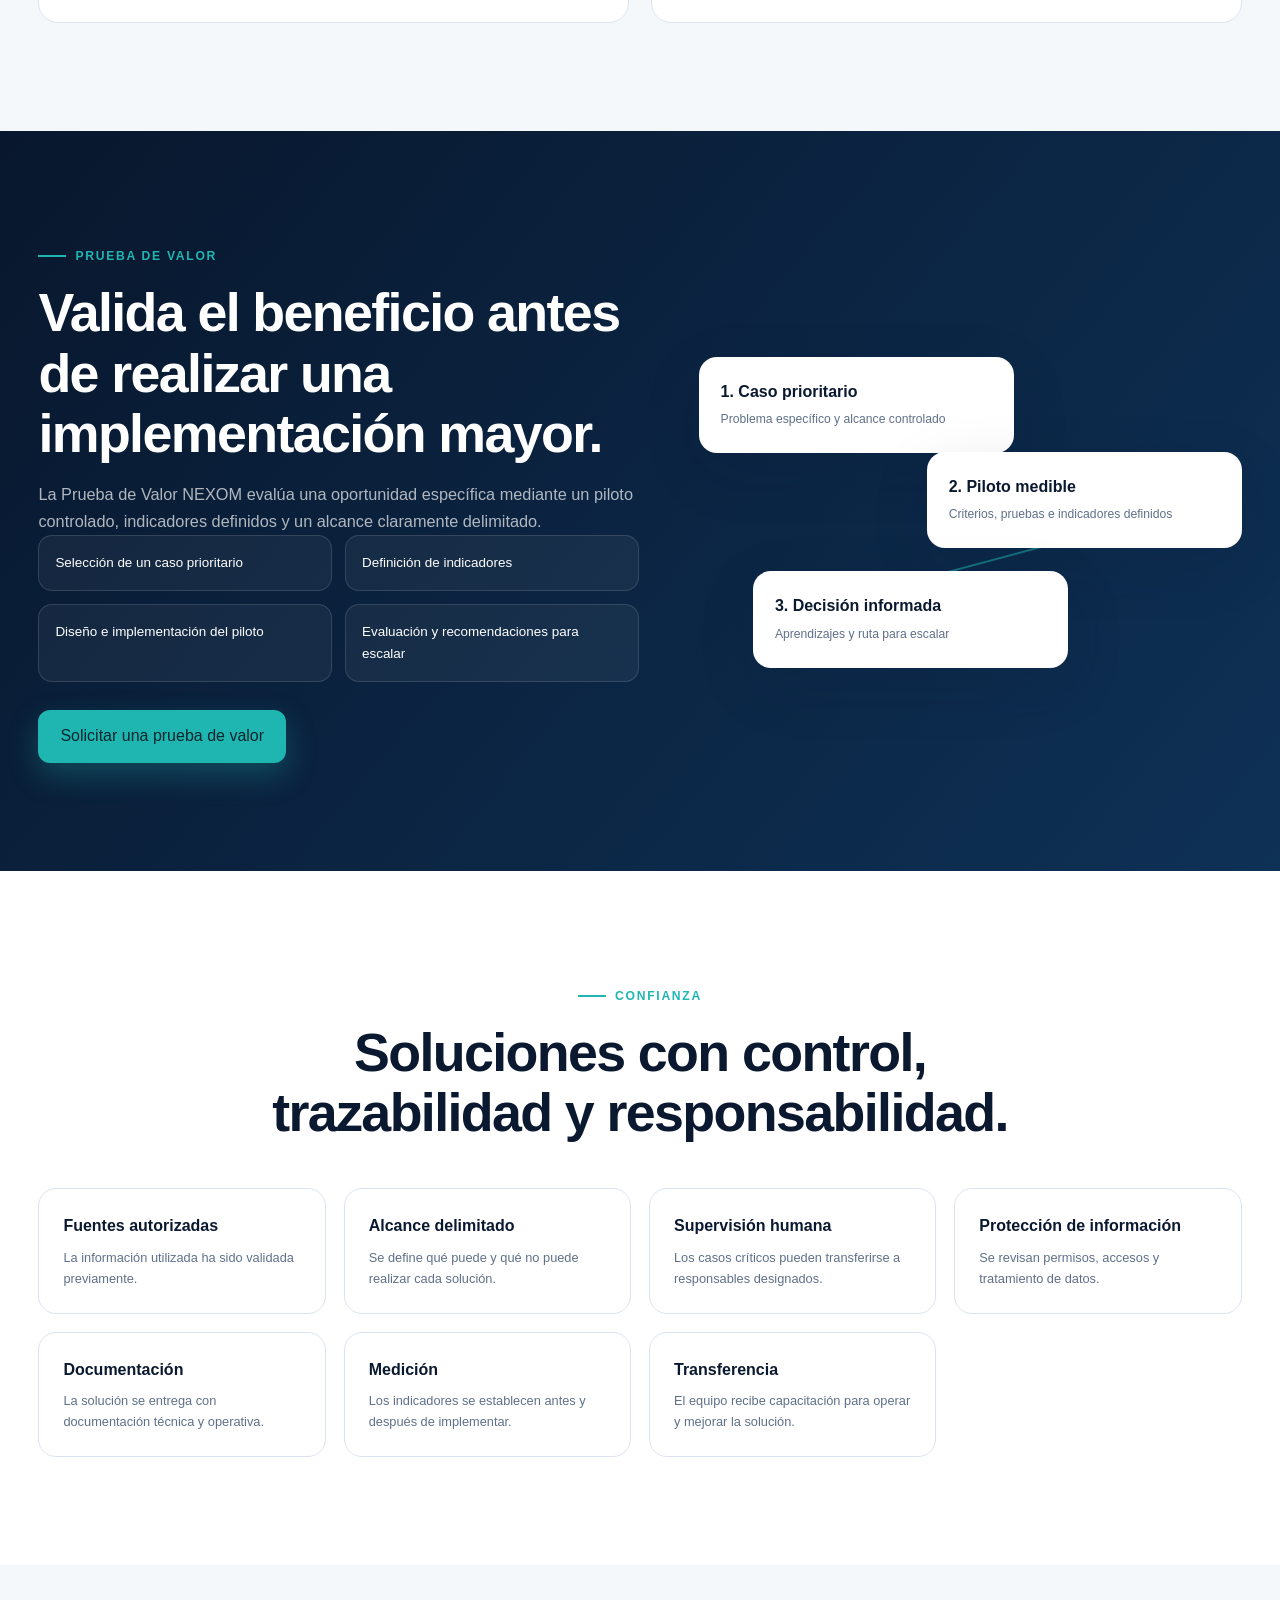
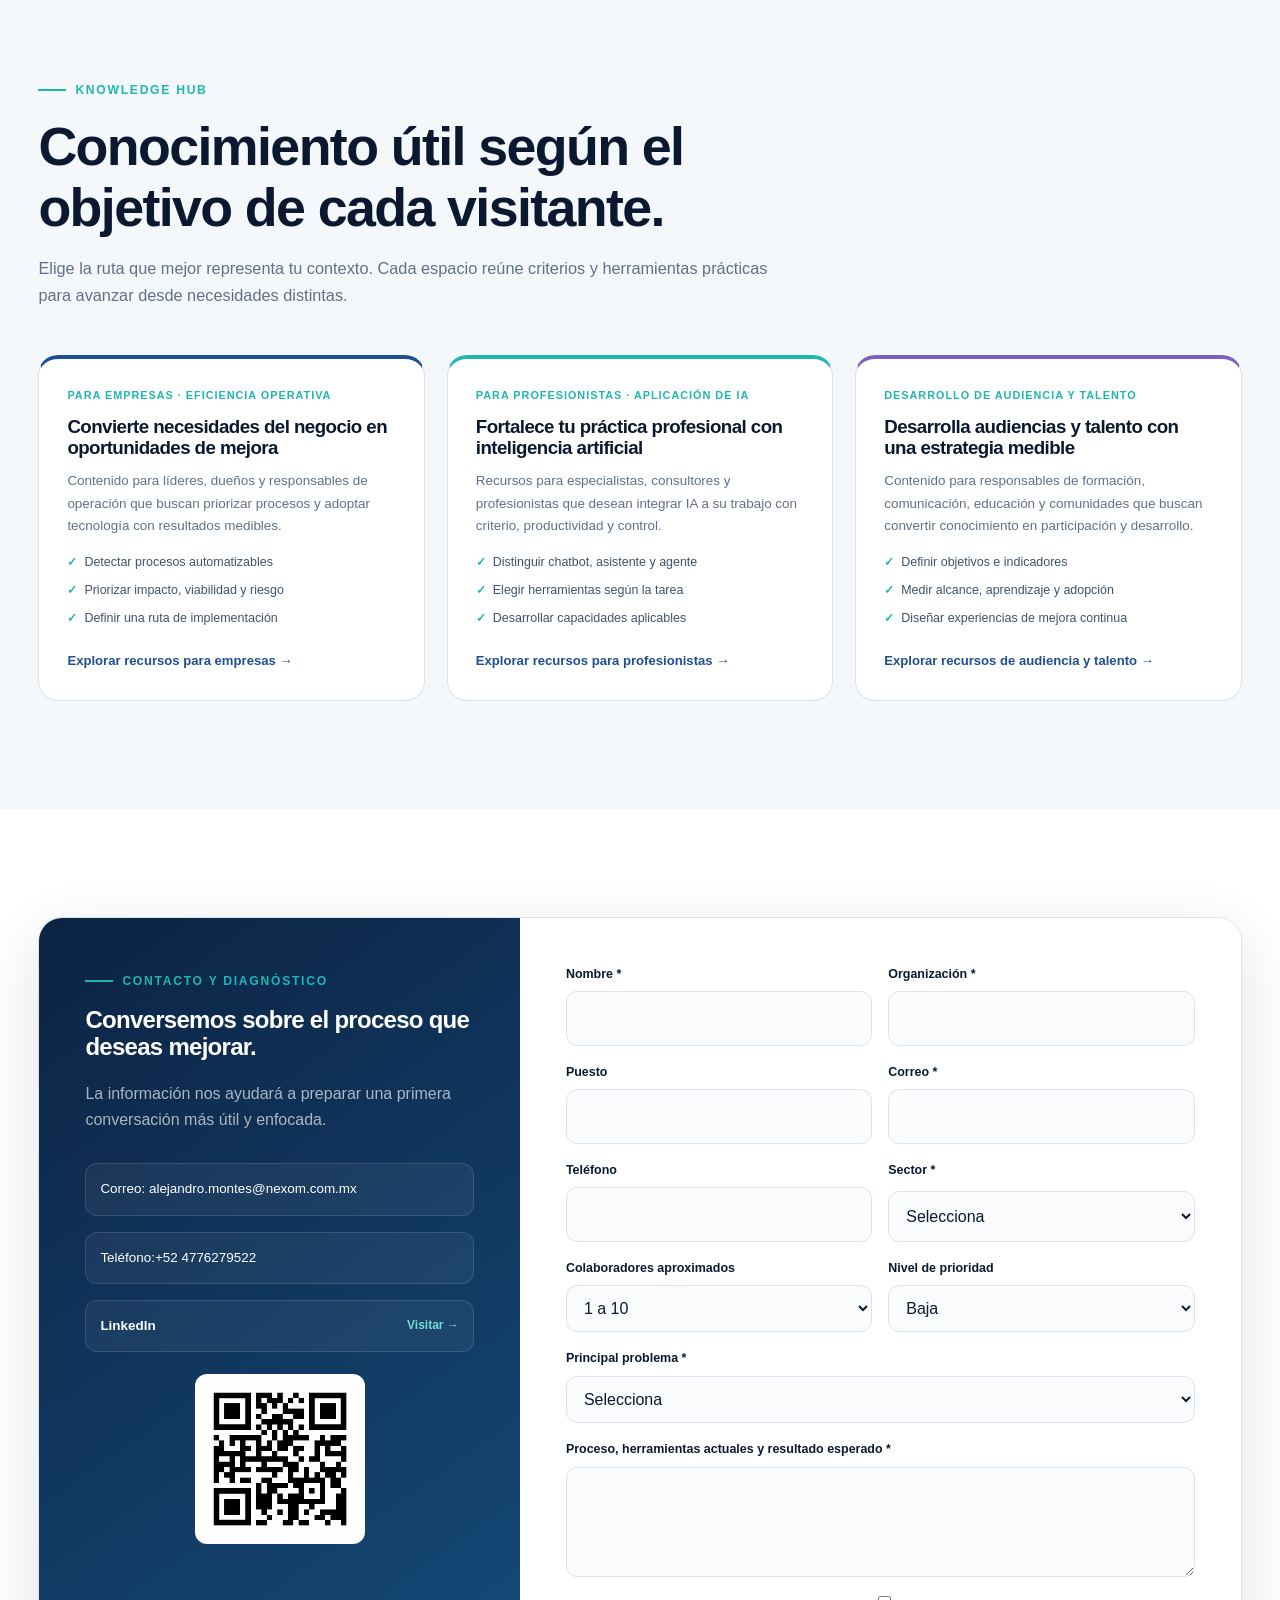
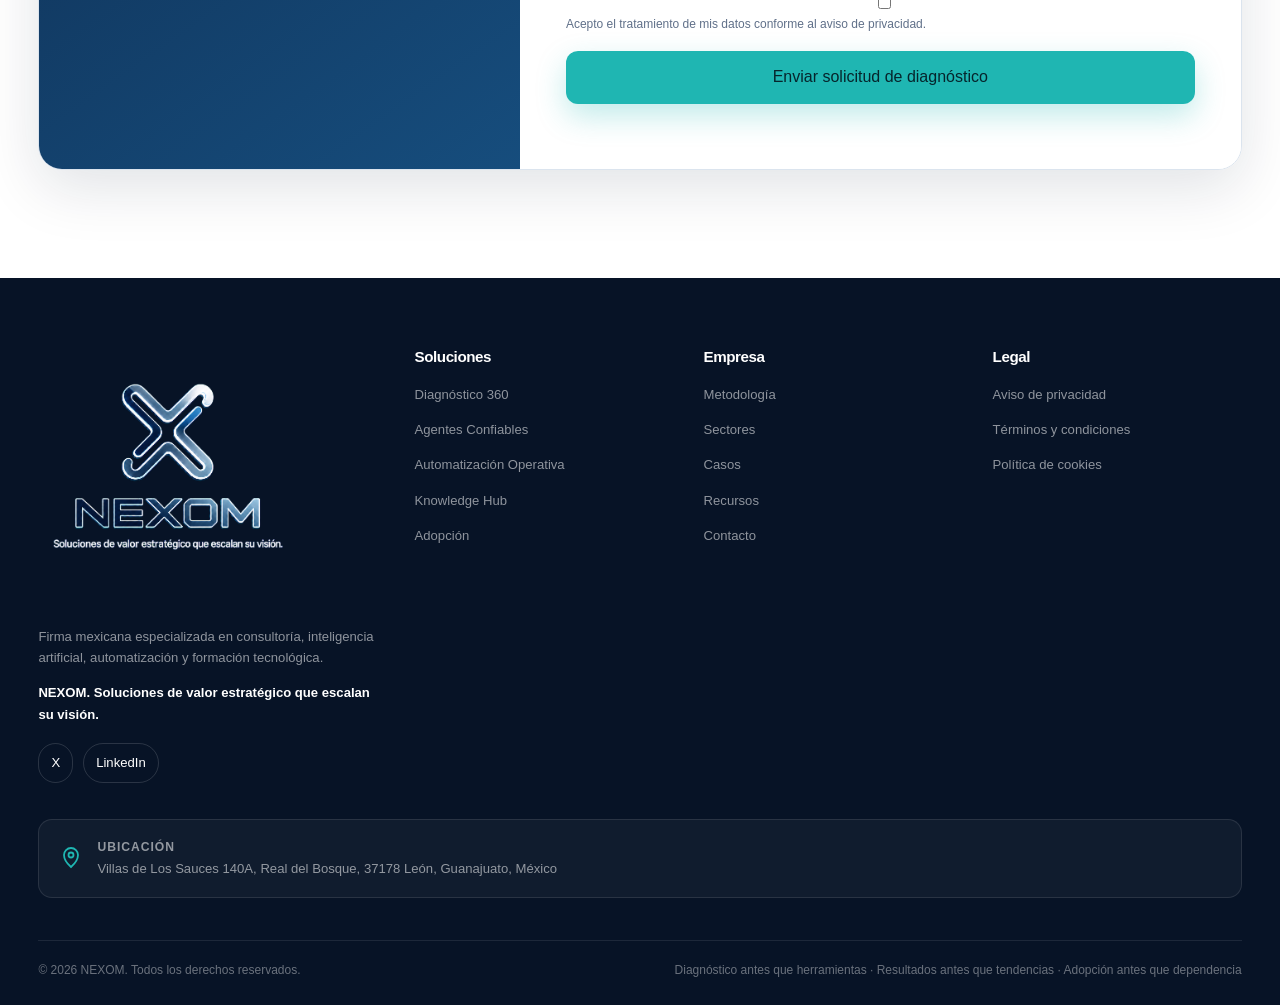
==== commit fb657bd7: "Cambio de no. tel 4776279522 versión01 07/09/2026" ====
--- a/index.html
+++ b/index.html
@@ -180,7 +180,7 @@
 
   <ul>
     <li>Correo: alejandro.montes@nexom.com.mx</li>
-    <li>Teléfono:+52 4771545195</li>
+    <li>Teléfono:+52 4776279522</li>
     <li><a class="linkedin-profile-link" href="https://goo.su/COZ7NF" target="_blank" rel="noopener noreferrer"><strong>LinkedIn</strong><span>Visitar →</span></a></li>
   </ul>
 
@@ -208,7 +208,7 @@
 </div><a class="footer-location" href="https://www.google.com/maps/search/?api=1&amp;query=Villas%20de%20Los%20Sauces%20140A%2C%20Real%20del%20Bosque%2C%2037178%20Le%C3%B3n%2C%20Guanajuato%2C%20M%C3%A9xico" target="_blank" rel="noopener noreferrer" aria-label="Abrir ubicación de NEXOM en Google Maps"><svg viewBox="0 0 24 24" fill="none" aria-hidden="true"><path d="M12 21s7-6.1 7-12A7 7 0 1 0 5 9c0 5.9 7 12 7 12Z" stroke="currentColor" stroke-width="1.8"/><circle cx="12" cy="9" r="2.5" stroke="currentColor" stroke-width="1.8"/></svg><span><strong>Ubicación</strong>Villas de Los Sauces 140A, Real del Bosque, 37178 León, Guanajuato, México</span></a><div class="footer-bottom"><span>© <span id="year"></span> NEXOM. Todos los derechos reservados.</span><span>Diagnóstico antes que herramientas · Resultados antes que tendencias · Adopción antes que dependencia</span></div></div></footer>
 
 <!-- BOTÓN FLOTANTE VINCULADO: Teléfono oficial de NEXOM con código de país -->
-<a class="whatsapp" href="https://wa.me/524771545195" target="_blank" rel="noopener noreferrer" aria-label="Contactar a NEXOM por WhatsApp al 477 154 5195"><svg viewBox="0 0 24 24" fill="none"><path d="M20 11.5a8 8 0 0 1-11.8 7L4 20l1.4-4A8 8 0 1 1 20 11.5Z" stroke="currentColor" stroke-width="1.8"/><path d="M8.5 8.5c.8 3 2.2 4.4 5.2 5.2" stroke="currentColor" stroke-width="1.8" stroke-linecap="round"/></svg></a>
+<a class="whatsapp" href="https://wa.me/524776279522" target="_blank" rel="noopener noreferrer" aria-label="Contactar a NEXOM por WhatsApp al 477 627 9522"><svg viewBox="0 0 24 24" fill="none"><path d="M20 11.5a8 8 0 0 1-11.8 7L4 20l1.4-4A8 8 0 1 1 20 11.5Z" stroke="currentColor" stroke-width="1.8"/><path d="M8.5 8.5c.8 3 2.2 4.4 5.2 5.2" stroke="currentColor" stroke-width="1.8" stroke-linecap="round"/></svg></a>
 
 <aside class="cookie-banner" id="cookieBanner" aria-label="Preferencias de cookies" aria-live="polite"><p>Utilizamos almacenamiento esencial para recordar tus preferencias. Las cookies no esenciales sólo se activarán con tu consentimiento. Consulta la <a href="politica-de-cookies/index.html">Política de cookies</a>.</p><div class="cookie-actions"><button class="cookie-reject" id="cookieReject" type="button">Rechazar no esenciales</button><button class="cookie-accept" id="cookieAccept" type="button">Aceptar</button></div></aside>
 
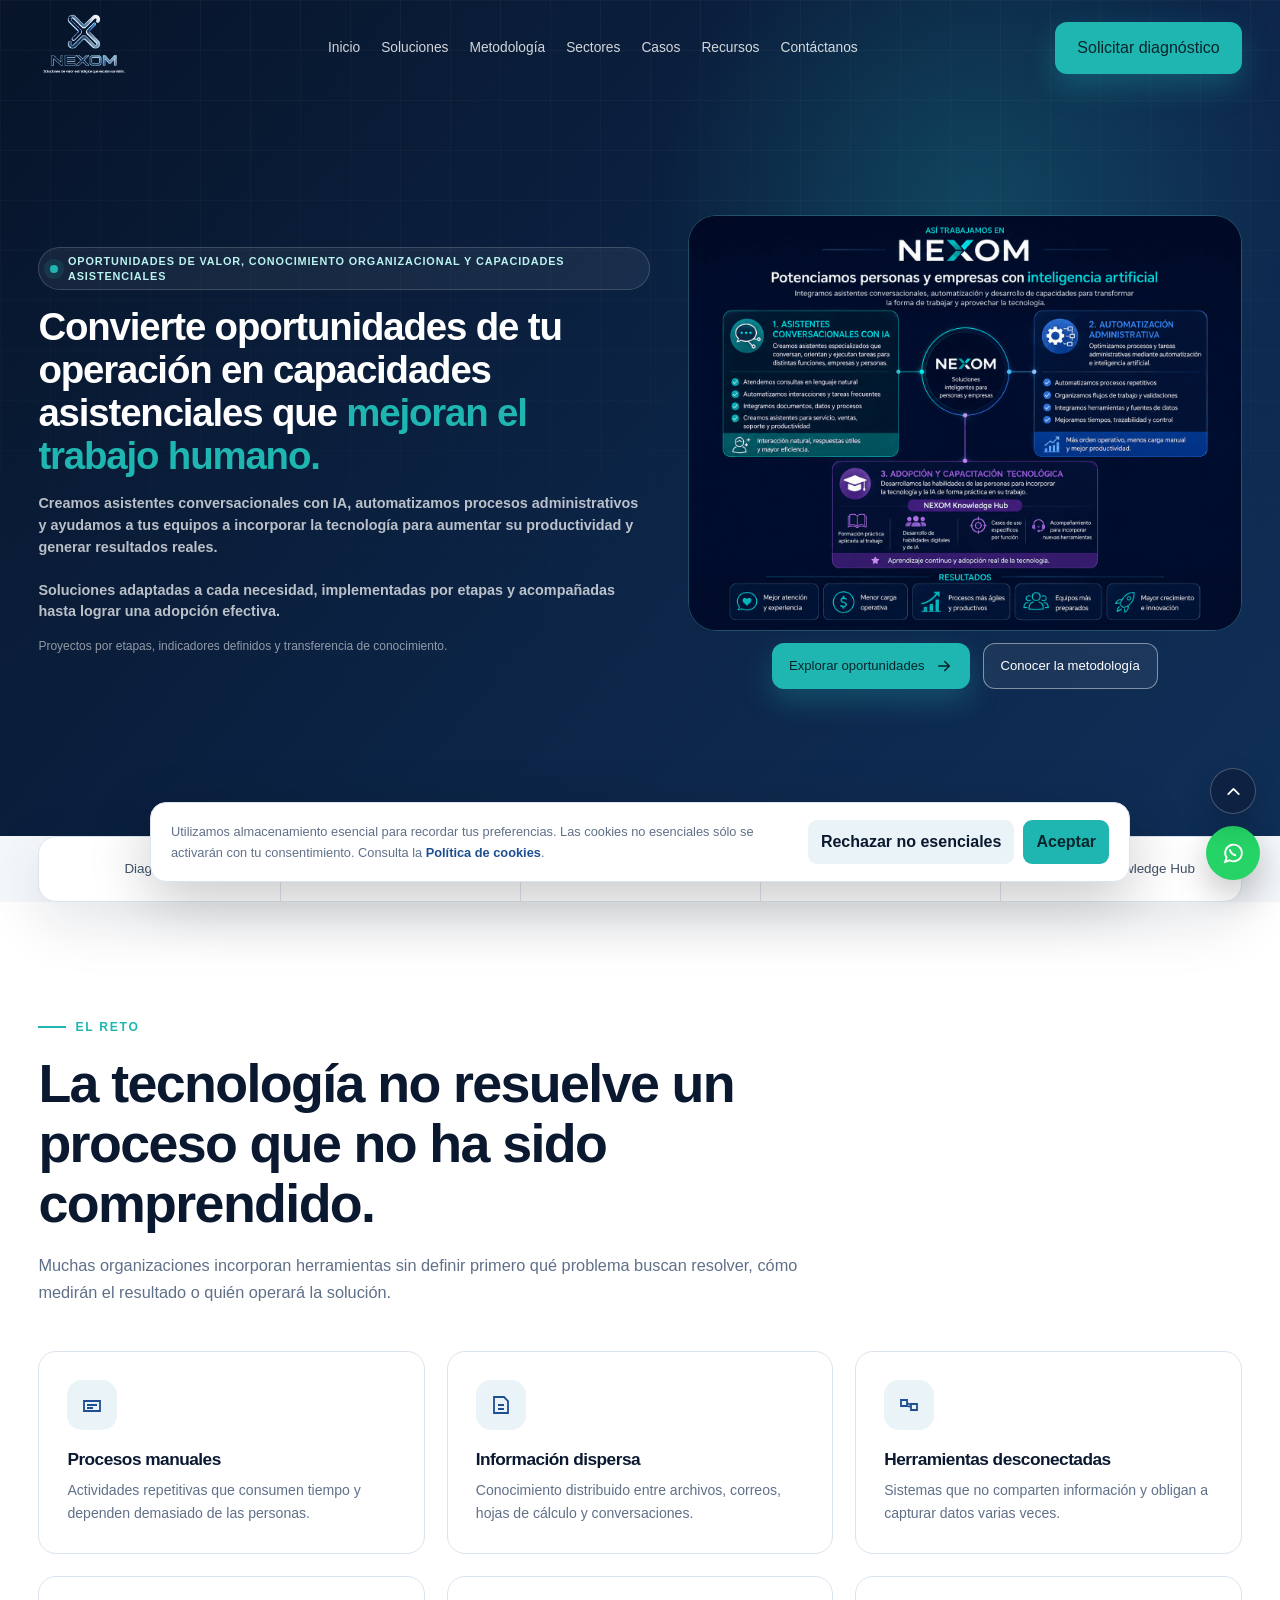
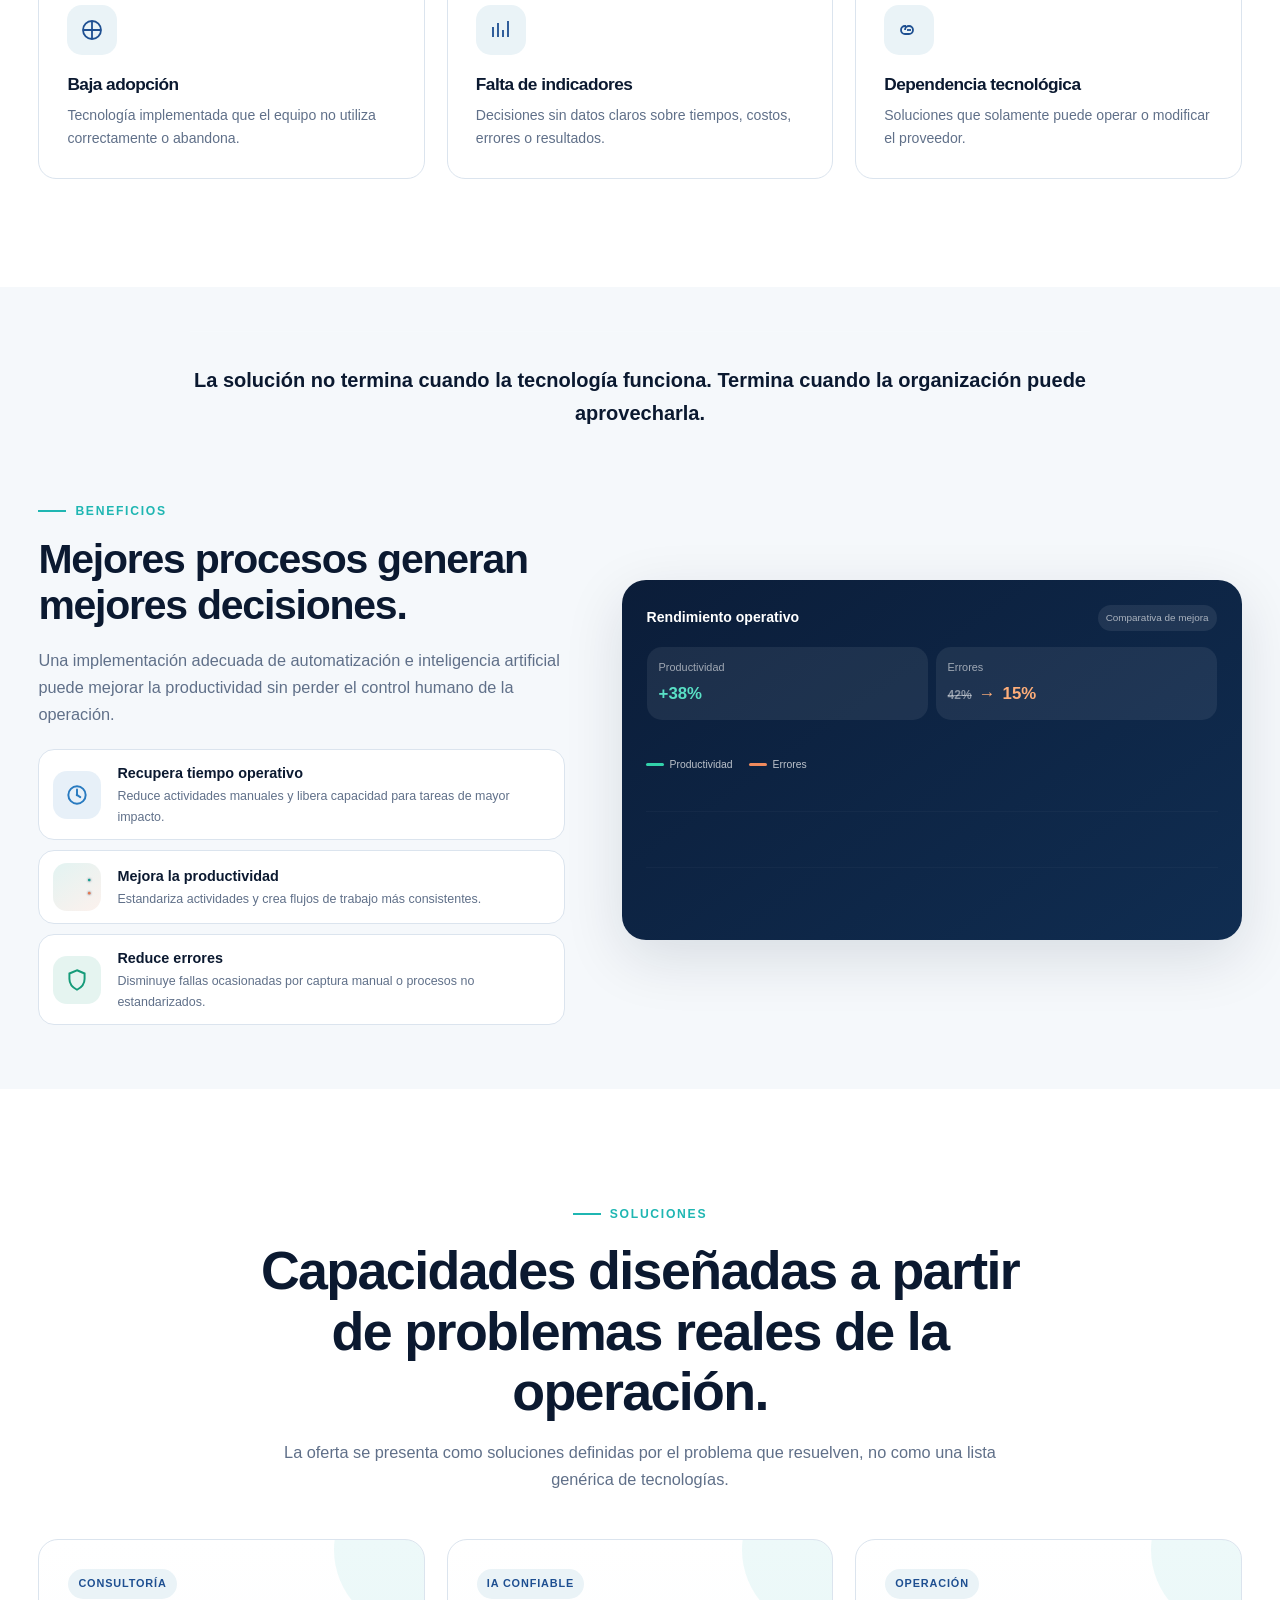
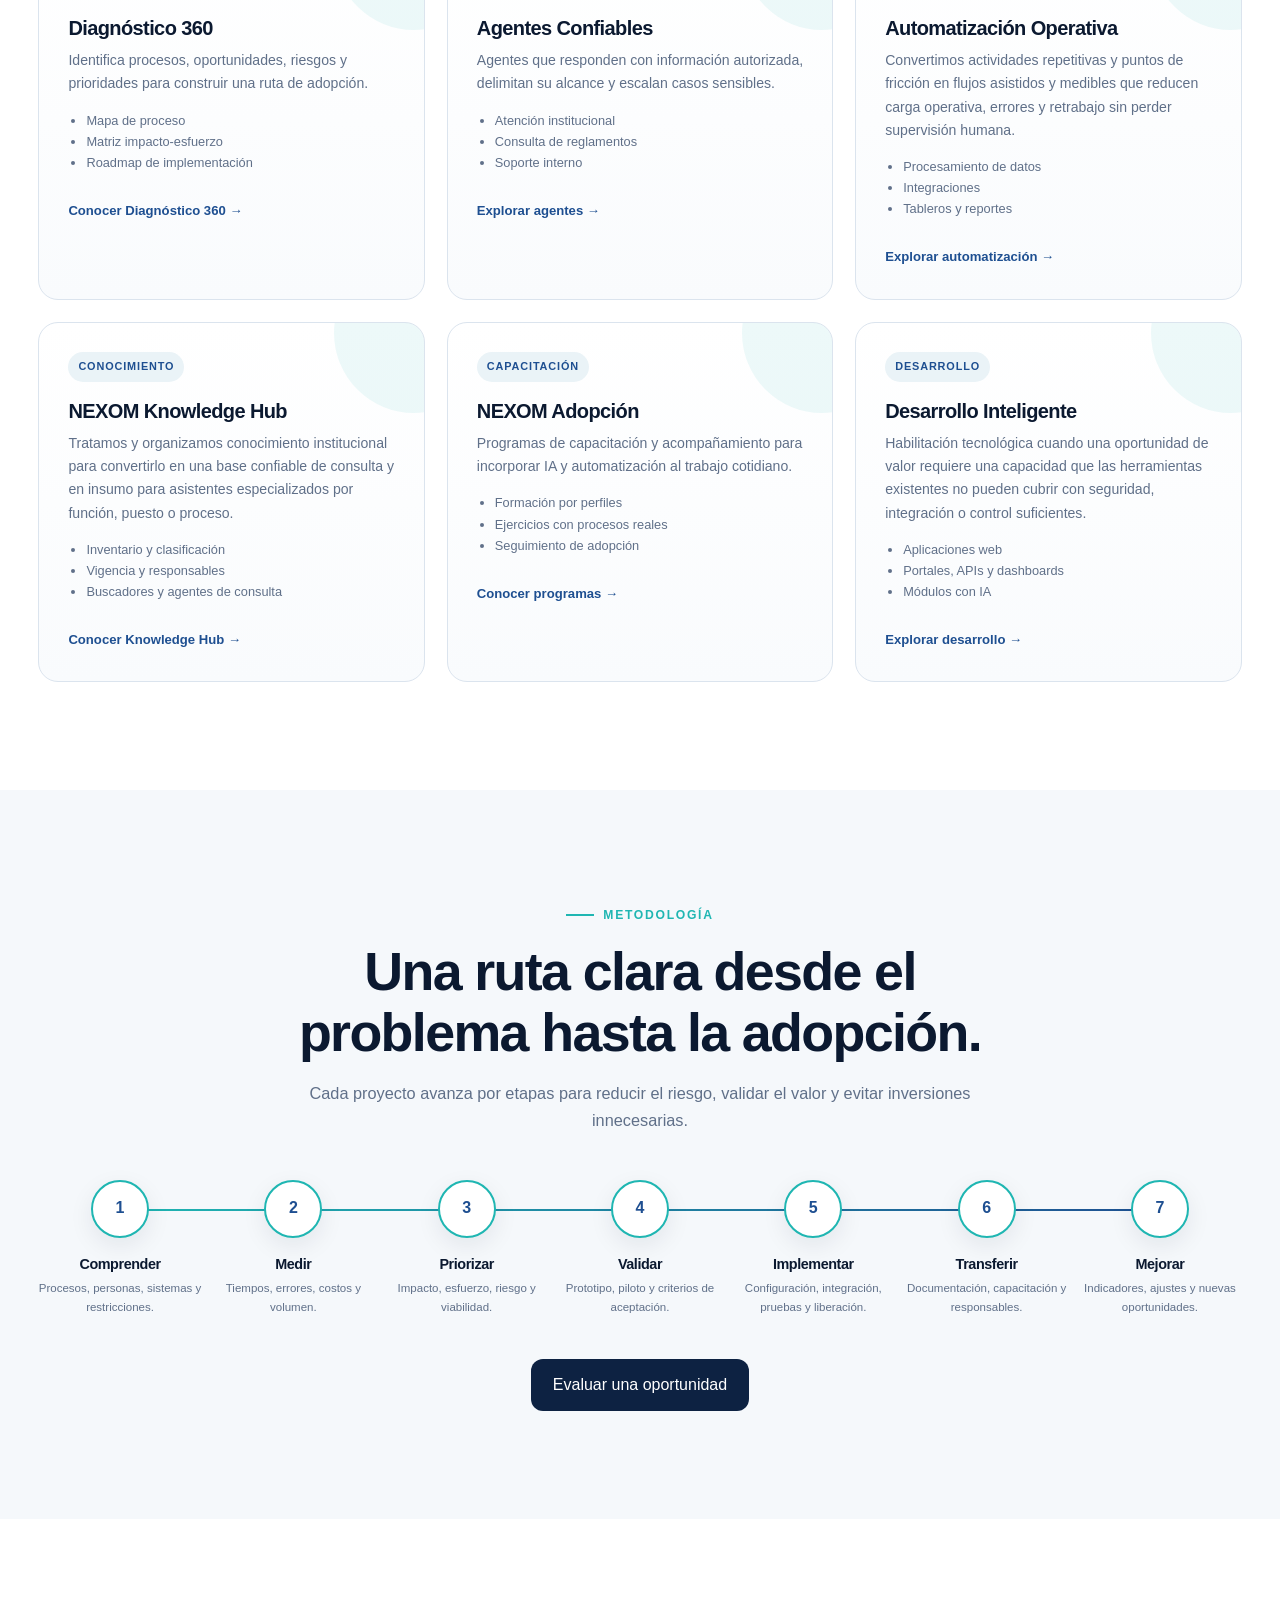
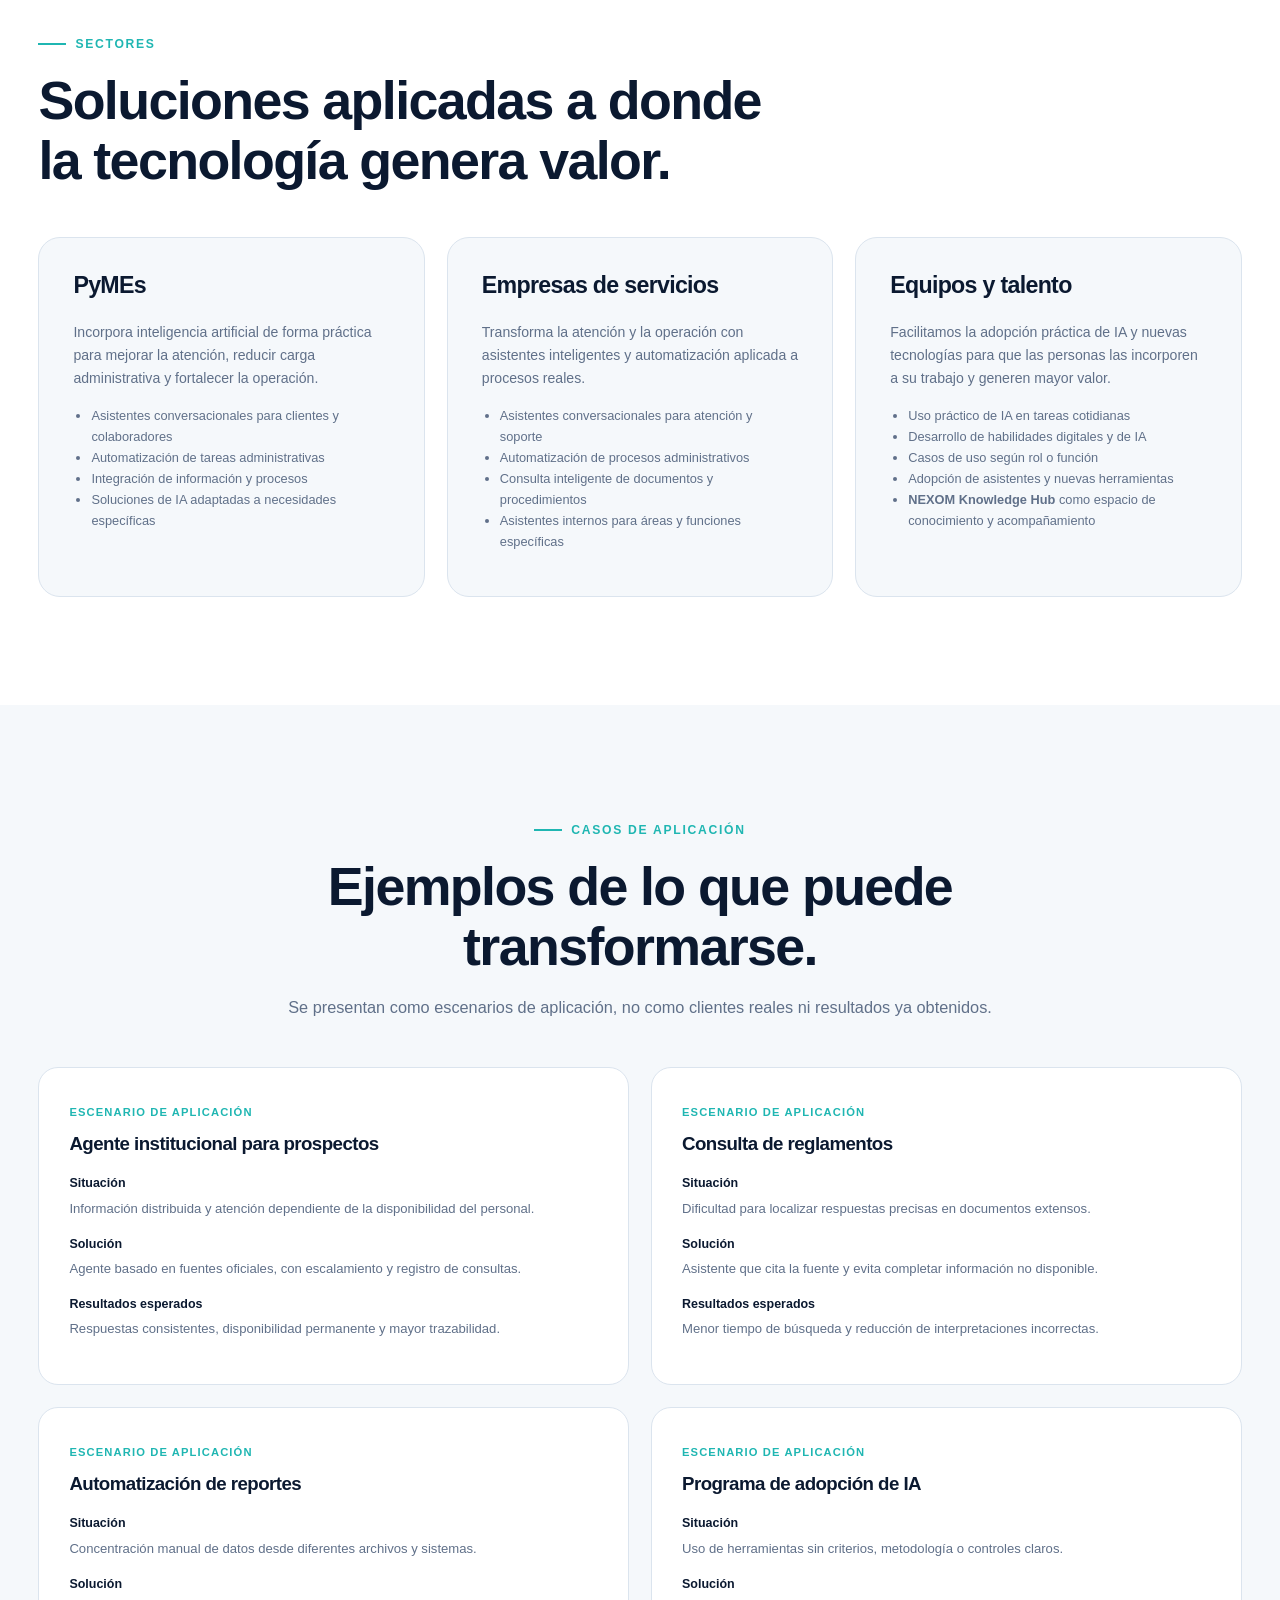
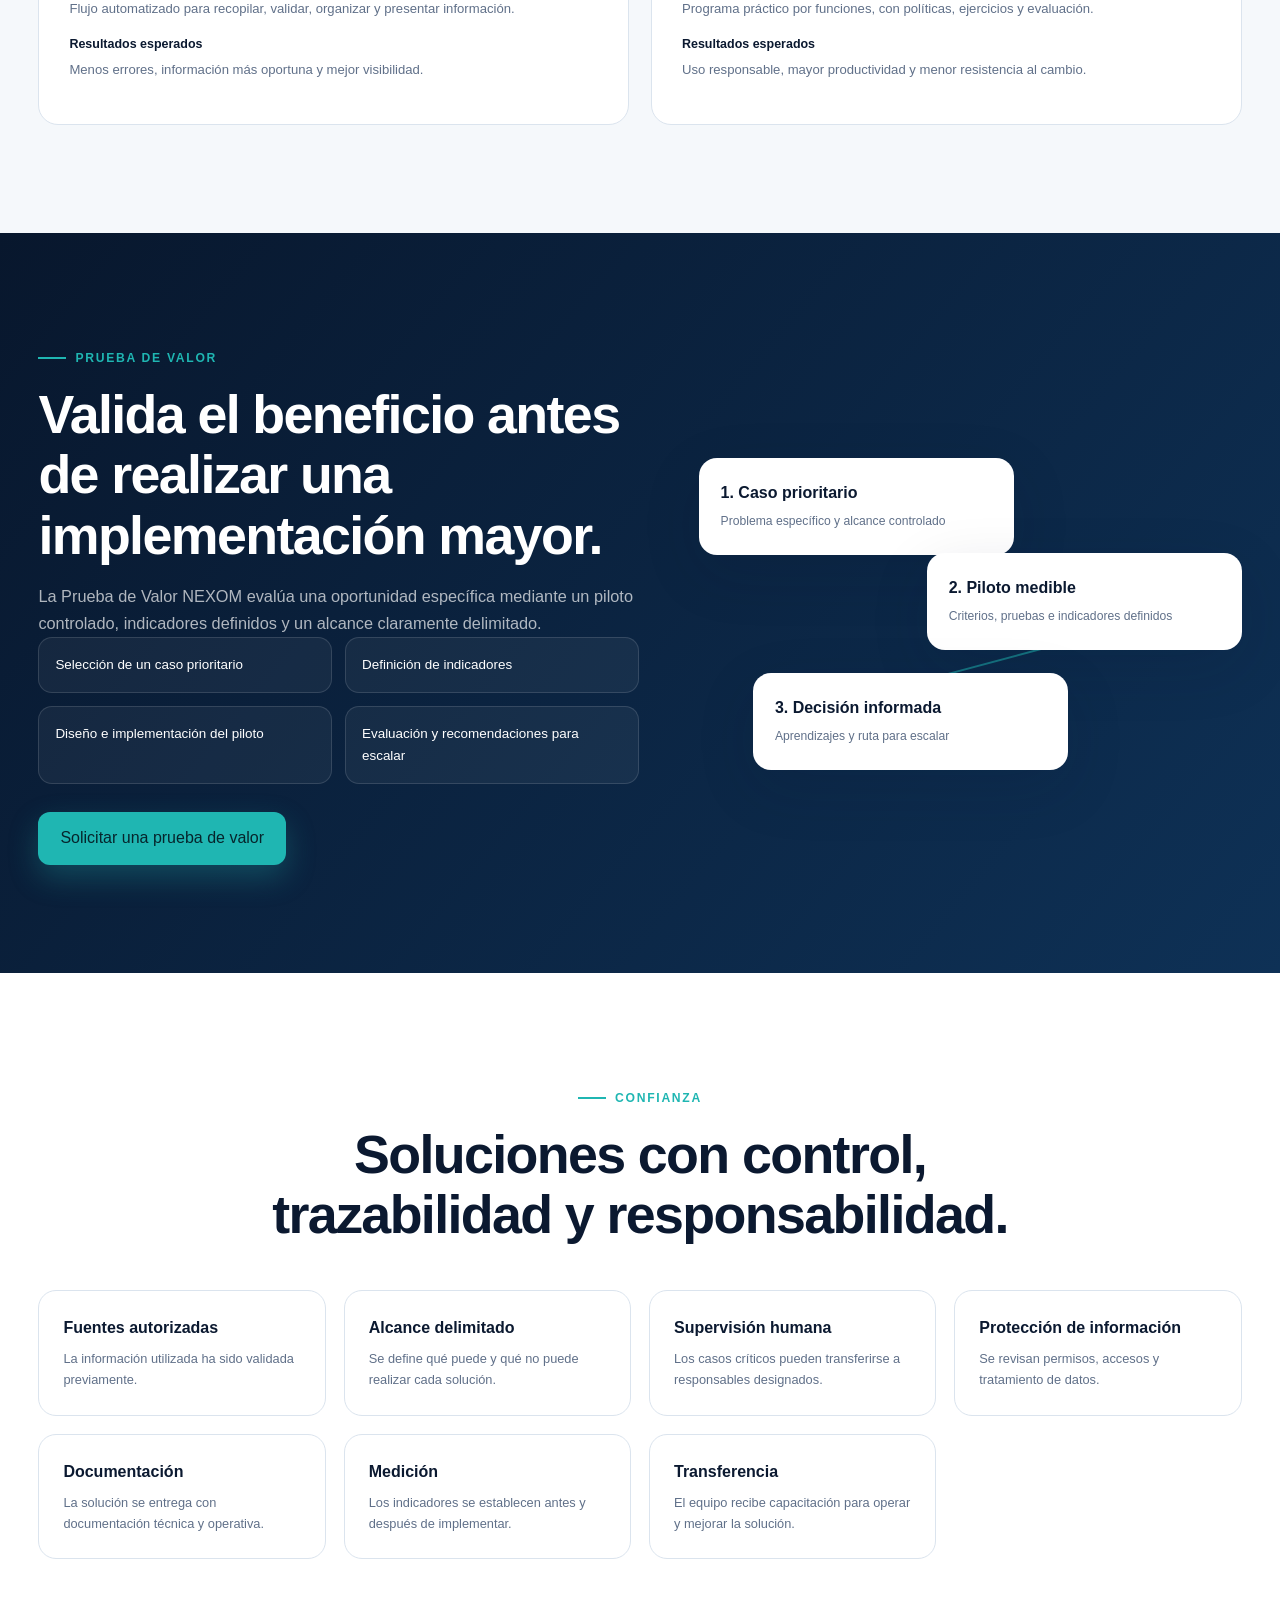
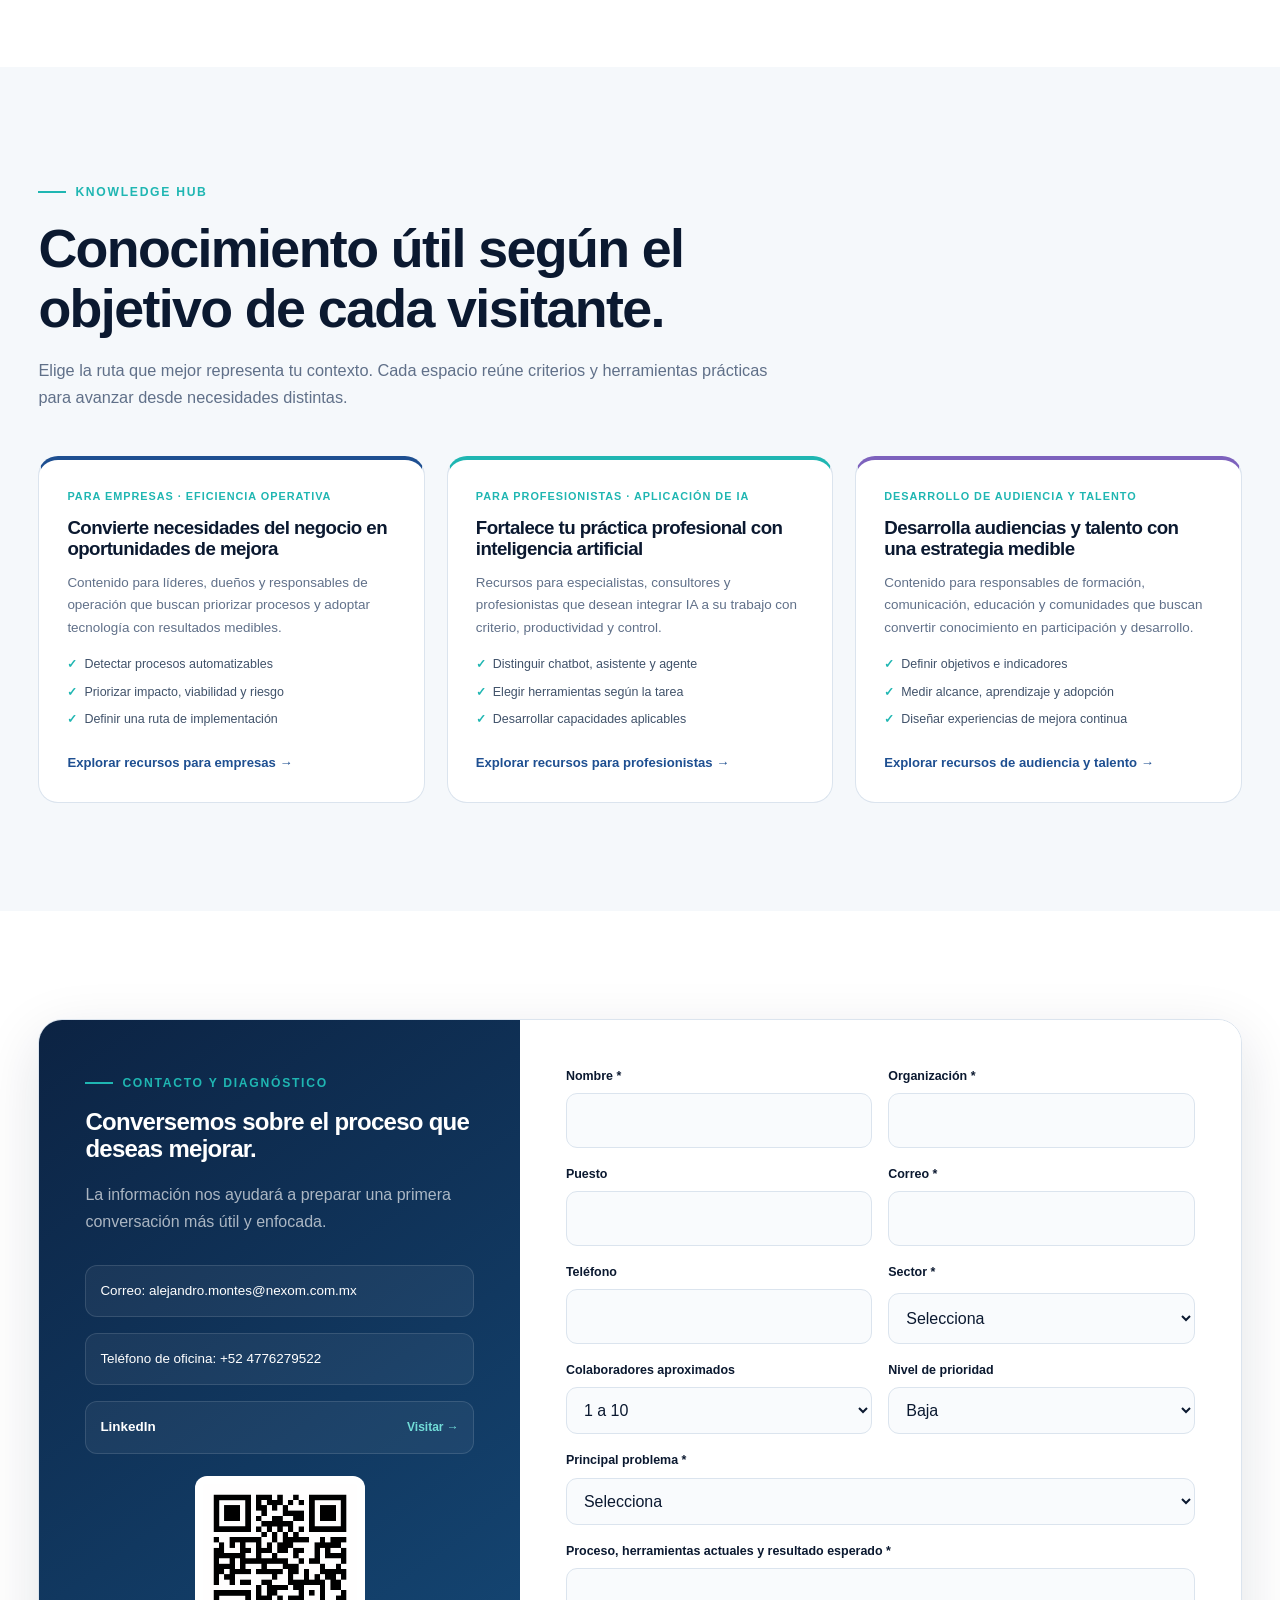
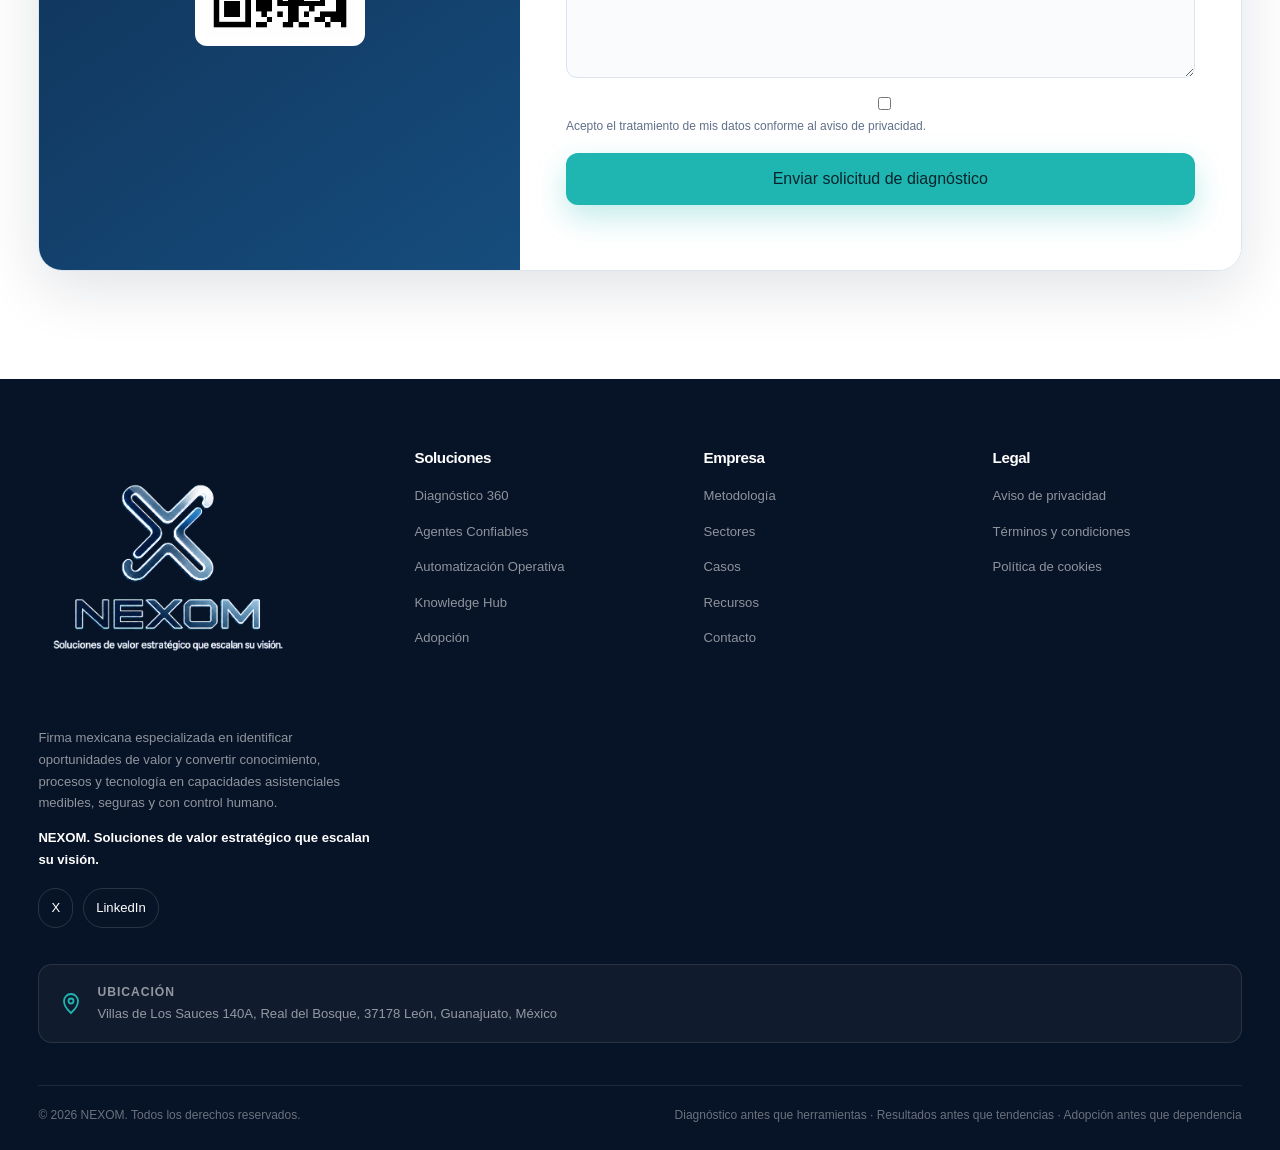
==== commit b52839b7: "Cambio de congruencia web  versión 01  07/09/2026" ====
--- a/index.html
+++ b/index.html
@@ -44,7 +44,7 @@
     @media(max-width:680px){.hero-media .operation-map{display:grid}.hero-media .hero-actions{justify-content:flex-start}}
     /* Encuadre inicial: logo amplio y barra de capacidades completa dentro del viewport. */
     .header{height:96px}.brand-logo{width:92px;height:92px}.header.scrolled{height:72px}.header.scrolled .brand-logo{width:68px;height:68px}
-    .hero{height:auto;min-height:calc(100svh - 64px);padding:92px 0 24px}.hero-grid{gap:38px}.hero h1{font-size:clamp(2.45rem,3.65vw,3.55rem);margin-bottom:16px}.hero p{font-size:clamp(.9rem,1.1vw,1.02rem);line-height:1.5;margin-bottom:0}.hero-kicker{margin-bottom:15px;padding:6px 11px;font-size:.68rem}.hero-micro{margin-top:14px;font-size:.75rem}.hero-media{gap:12px}.hero-visual{max-height:none}.hero-media .hero-actions .btn{min-height:46px;padding:10px 17px;font-size:.82rem}
+    .hero{height:auto;min-height:calc(100svh - 64px);padding:92px 0 24px}.hero-grid{gap:38px}.hero h1{font-size:clamp(2.15rem,3vw,2.9rem);margin-bottom:16px}.hero p{font-size:clamp(.9rem,1.1vw,1.02rem);line-height:1.5;margin-bottom:0}.hero-kicker{margin-bottom:15px;padding:6px 11px;font-size:.68rem}.hero-micro{margin-top:14px;font-size:.75rem}.hero-media{gap:12px}.hero-visual{max-height:none}.hero-media .hero-actions .btn{min-height:46px;padding:10px 17px;font-size:.82rem}
     .trust-band{margin-top:0}.trust-row span{display:grid;place-items:center;min-height:64px;padding:10px 8px;font-size:clamp(.62rem,.78vw,.72rem);line-height:1.2}.footer .brand-logo{width:260px;height:260px}
     @media(max-height:760px) and (min-width:1001px){.hero{padding-top:82px;padding-bottom:18px}.hero h1{font-size:clamp(2.2rem,3.25vw,3.05rem)}.hero p{font-size:.88rem}.hero-visual{max-height:none}.hero-media .hero-actions .btn{min-height:42px;padding:8px 14px}.trust-row span{min-height:58px}}
     @media(max-width:1000px){.header{height:86px}.brand-logo{width:82px;height:82px}.hero{height:auto;min-height:auto;padding:88px 0 22px}.hero-grid{grid-template-columns:1fr;gap:22px}.hero h1{font-size:clamp(2.15rem,6vw,3rem)}.hero p{font-size:.9rem}.hero-media .operation-map{display:grid}.hero-media .hero-actions{justify-content:flex-start}.trust-row span{min-height:46px;padding:7px;font-size:.64rem}}
@@ -119,8 +119,8 @@
 <main id="contenido">
 <section class="hero" id="inicio">
   <div class="container hero-grid">
-    <div class="reveal"><div class="hero-kicker"><i></i><span>Asistentes conversacionales, automatización y capacidades digitales</span></div><h1>Trabaja mejor con Inteligencia Artificial <span class="accent">aplicada a tu realidad.</span></h1><p><strong>Creamos asistentes conversacionales con IA, automatizamos procesos administrativos y ayudamos a tus equipos a incorporar la tecnología para aumentar su productividad y generar resultados reales.</strong><br><br><strong>Soluciones adaptadas a cada necesidad, implementadas por etapas y acompañadas hasta lograr una adopción efectiva.</strong></p><div class="hero-micro">Proyectos por etapas, indicadores definidos y transferencia de conocimiento.</div></div>
-    <div class="hero-media reveal"><figure class="operation-map"><div class="hero-background"><img class="hero-visual" src="images/imagen_hero.png" alt="Infografía de asistentes conversacionales, automatización administrativa y adopción tecnológica de NEXOM"></div></figure><div class="hero-actions"><a class="btn btn-primary" href="#contacto">Solicitar diagnóstico <svg viewBox="0 0 24 24" fill="none"><path d="M5 12h14M13 6l6 6-6 6" stroke="currentColor" stroke-width="2" stroke-linecap="round"/></svg></a><a class="btn btn-outline" href="#metodologia">Conocer la metodología</a></div></div>
+    <div class="reveal"><div class="hero-kicker"><i></i><span>Oportunidades de valor, conocimiento organizacional y capacidades asistenciales</span></div><h1>Convierte oportunidades de tu operación en capacidades asistenciales que <span class="accent">mejoran el trabajo humano.</span></h1><p><strong>Creamos asistentes conversacionales con IA, automatizamos procesos administrativos y ayudamos a tus equipos a incorporar la tecnología para aumentar su productividad y generar resultados reales.</strong><br><br><strong>Soluciones adaptadas a cada necesidad, implementadas por etapas y acompañadas hasta lograr una adopción efectiva.</strong></p><div class="hero-micro">Proyectos por etapas, indicadores definidos y transferencia de conocimiento.</div></div>
+    <div class="hero-media reveal"><figure class="operation-map"><div class="hero-background"><img class="hero-visual" src="images/imagen_hero.png" alt="Infografía de asistentes conversacionales, automatización administrativa y adopción tecnológica de NEXOM"></div></figure><div class="hero-actions"><a class="btn btn-primary" href="#contacto">Explorar oportunidades <svg viewBox="0 0 24 24" fill="none"><path d="M5 12h14M13 6l6 6-6 6" stroke="currentColor" stroke-width="2" stroke-linecap="round"/></svg></a><a class="btn btn-outline" href="#metodologia">Conocer la metodología</a></div></div>
   </div>
 </section>
 <section class="trust-band"><div class="container"><div class="trust-row"><span>Diagnóstico</span><span>Asistentes conversacionales IA</span><span>Automatización procesos administrativos</span><span>Adopción tecnológica</span><span>NEXOM Knowledge Hub</span></div></div></section>
@@ -139,13 +139,13 @@
   <div class="benefit-item"><span class="benefit-icon benefit-trend"><svg class="benefit-sparkline" viewBox="0 0 32 24" fill="none" role="img" aria-label="Productividad ascendente y errores descendentes en movimiento"><defs><linearGradient id="miniProductivityFill" x1="0" y1="0" x2="0" y2="1"><stop stop-color="#149f91" stop-opacity=".42"/><stop offset="1" stop-color="#149f91" stop-opacity="0"/></linearGradient><linearGradient id="miniErrorsFill" x1="0" y1="0" x2="0" y2="1"><stop stop-color="#e37850" stop-opacity=".3"/><stop offset="1" stop-color="#e37850" stop-opacity="0"/></linearGradient></defs><path class="sparkline-area" d="M2 20 7 16 11 17 16 12 21 13 26 7 30 4V22H2Z" fill="url(#miniProductivityFill)"/><path class="sparkline-area" d="M2 4 7 6 11 5 16 10 21 9 26 16 30 19V22H2Z" fill="url(#miniErrorsFill)"/><path class="sparkline-line sparkline-productivity" pathLength="48" d="M2 20 7 16 11 17 16 12 21 13 26 7 30 4"/><path class="sparkline-line sparkline-errors" pathLength="48" d="M2 4 7 6 11 5 16 10 21 9 26 16 30 19"/><g class="sparkline-mid productivity-node" fill="#149f91"><circle cx="11" cy="17" r="1"/><circle cx="21" cy="13" r="1"/></g><g class="sparkline-mid errors-node" fill="#e37850"><circle cx="11" cy="5" r="1"/><circle cx="21" cy="9" r="1"/></g><circle class="sparkline-halo productivity-node" cx="30" cy="4" r="3"/><circle class="sparkline-end productivity-node" cx="30" cy="4" r="1.5"/><circle class="sparkline-halo errors-node" cx="30" cy="19" r="3"/><circle class="sparkline-end errors-node" cx="30" cy="19" r="1.5"/></svg></span><div><strong>Mejora la productividad</strong><span>Estandariza actividades y crea flujos de trabajo más consistentes.</span></div></div>
   <div class="benefit-item"><span class="benefit-icon benefit-shield"><svg viewBox="0 0 24 24" fill="none" role="img" aria-label="Escudo de protección activa"><path d="M12 3l7 3v5c0 4.5-2.7 7.7-7 10-4.3-2.3-7-5.5-7-10V6l7-3Z" stroke="currentColor" stroke-width="1.8"/><path class="shield-check" d="m9 12 2 2 4-4" stroke="currentColor" stroke-width="1.8" stroke-linecap="round"/></svg></span><div><strong>Reduce errores</strong><span>Disminuye fallas ocasionadas por captura manual o procesos no estandarizados.</span></div></div>
 </div></div><div class="performance-card reveal" id="benefitsPerformance" aria-label="Comparativa animada de productividad y errores"><div class="performance-head"><strong>Rendimiento operativo</strong><span>Comparativa de mejora</span></div><div class="performance-stats"><div class="performance-stat productivity"><small>Productividad</small><strong class="metric-value"><span class="performance-counter" data-start="0" data-target="38" data-prefix="+" data-suffix="%">+0%</span></strong></div><div class="performance-stat errors"><small>Errores</small><strong class="metric-value"><span class="metric-origin">42%</span><span aria-hidden="true">→</span><span class="performance-counter" data-start="42" data-target="15" data-suffix="%">42%</span></strong></div></div><div class="performance-chart"><div class="chart-legend" aria-hidden="true"><span><i class="productivity-key"></i>Productividad</span><span><i class="errors-key"></i>Errores</span></div><svg class="comparison-chart" viewBox="0 0 600 180" preserveAspectRatio="none" role="img" aria-label="La productividad aumenta mientras los errores disminuyen"><defs><linearGradient id="performanceProductivityFill" x1="0" y1="0" x2="0" y2="1"><stop stop-color="#32d1aa" stop-opacity=".32"/><stop offset="1" stop-color="#32d1aa" stop-opacity="0"/></linearGradient><linearGradient id="performanceErrorsFill" x1="0" y1="0" x2="0" y2="1"><stop stop-color="#f08a5d" stop-opacity=".24"/><stop offset="1" stop-color="#f08a5d" stop-opacity="0"/></linearGradient></defs><path class="chart-area" d="M10 155 C90 148 120 130 185 122 S285 92 350 78 S455 54 590 24V170H10Z" fill="url(#performanceProductivityFill)"/><path class="chart-area" d="M10 25 C90 35 125 48 190 60 S290 90 360 104 S475 135 590 154V170H10Z" fill="url(#performanceErrorsFill)"/><path class="chart-line productivity-line" pathLength="900" d="M10 155 C90 148 120 130 185 122 S285 92 350 78 S455 54 590 24"/><path class="chart-line errors-line" pathLength="900" d="M10 25 C90 35 125 48 190 60 S290 90 360 104 S475 135 590 154"/><g class="chart-mid productivity-dot"><circle cx="185" cy="122" r="5"/><circle cx="350" cy="78" r="5"/><circle cx="455" cy="54" r="5"/></g><g class="chart-mid errors-dot"><circle cx="190" cy="60" r="5"/><circle cx="360" cy="104" r="5"/><circle cx="475" cy="135" r="5"/></g><circle class="chart-halo productivity-dot" cx="590" cy="24" r="16"/><circle class="chart-end productivity-dot" cx="590" cy="24" r="7"/><circle class="chart-halo errors-dot" cx="590" cy="154" r="16"/><circle class="chart-end errors-dot" cx="590" cy="154" r="7"/></svg></div></div></div></div></section>
-<section class="solutions" id="soluciones"><div class="container"><div class="section-head center reveal"><span class="eyebrow">Soluciones</span><h2 class="section-title">Soluciones diseñadas para transformar la operación.</h2><p class="section-text">La oferta se presenta como soluciones definidas por el problema que resuelven, no como una lista genérica de tecnologías.</p></div><div class="solution-grid">
+<section class="solutions" id="soluciones"><div class="container"><div class="section-head center reveal"><span class="eyebrow">Soluciones</span><h2 class="section-title">Capacidades diseñadas a partir de problemas reales de la operación.</h2><p class="section-text">La oferta se presenta como soluciones definidas por el problema que resuelven, no como una lista genérica de tecnologías.</p></div><div class="solution-grid">
   <article class="solution reveal"><span class="tag">Consultoría</span><h3>Diagnóstico 360</h3><p>Identifica procesos, oportunidades, riesgos y prioridades para construir una ruta de adopción.</p><ul><li>Mapa de proceso</li><li>Matriz impacto-esfuerzo</li><li>Roadmap de implementación</li></ul><a href="#contacto">Conocer Diagnóstico 360 →</a></article>
   <article class="solution reveal"><span class="tag">IA confiable</span><h3>Agentes Confiables</h3><p>Agentes que responden con información autorizada, delimitan su alcance y escalan casos sensibles.</p><ul><li>Atención institucional</li><li>Consulta de reglamentos</li><li>Soporte interno</li></ul><a href="#contacto">Explorar agentes →</a></article>
-  <article class="solution reveal"><span class="tag">Operación</span><h3>Automatización Operativa</h3><p>Automatización de flujos administrativos, reportes, notificaciones, validaciones y seguimiento.</p><ul><li>Procesamiento de datos</li><li>Integraciones</li><li>Tableros y reportes</li></ul><a href="#contacto">Explorar automatización →</a></article>
-  <article class="solution reveal"><span class="tag">Conocimiento</span><h3>NEXOM Knowledge Hub</h3><p>Organiza el conocimiento institucional para consultar documentos, procedimientos y políticas de manera controlada.</p><ul><li>Inventario y clasificación</li><li>Vigencia y responsables</li><li>Buscadores y agentes de consulta</li></ul><a href="#recursos">Conocer Knowledge Hub →</a></article>
+  <article class="solution reveal"><span class="tag">Operación</span><h3>Automatización Operativa</h3><p>Convertimos actividades repetitivas y puntos de fricción en flujos asistidos y medibles que reducen carga operativa, errores y retrabajo sin perder supervisión humana.</p><ul><li>Procesamiento de datos</li><li>Integraciones</li><li>Tableros y reportes</li></ul><a href="#contacto">Explorar automatización →</a></article>
+  <article class="solution reveal"><span class="tag">Conocimiento</span><h3>NEXOM Knowledge Hub</h3><p>Tratamos y organizamos conocimiento institucional para convertirlo en una base confiable de consulta y en insumo para asistentes especializados por función, puesto o proceso.</p><ul><li>Inventario y clasificación</li><li>Vigencia y responsables</li><li>Buscadores y agentes de consulta</li></ul><a href="#recursos">Conocer Knowledge Hub →</a></article>
   <article class="solution reveal"><span class="tag">Capacitación</span><h3>NEXOM Adopción</h3><p>Programas de capacitación y acompañamiento para incorporar IA y automatización al trabajo cotidiano.</p><ul><li>Formación por perfiles</li><li>Ejercicios con procesos reales</li><li>Seguimiento de adopción</li></ul><a href="#contacto">Conocer programas →</a></article>
-  <article class="solution reveal"><span class="tag">Desarrollo</span><h3>Desarrollo Inteligente</h3><p>Soluciones digitales cuando las herramientas existentes no cubren el requerimiento operativo.</p><ul><li>Aplicaciones web</li><li>Portales, APIs y dashboards</li><li>Módulos con IA</li></ul><a href="#contacto">Explorar desarrollo →</a></article>
+  <article class="solution reveal"><span class="tag">Desarrollo</span><h3>Desarrollo Inteligente</h3><p>Habilitación tecnológica cuando una oportunidad de valor requiere una capacidad que las herramientas existentes no pueden cubrir con seguridad, integración o control suficientes.</p><ul><li>Aplicaciones web</li><li>Portales, APIs y dashboards</li><li>Módulos con IA</li></ul><a href="#contacto">Explorar desarrollo →</a></article>
 </div></div></section>
 <section class="method" id="metodologia"><div class="container"><div class="section-head center reveal"><span class="eyebrow">Metodología</span><h2 class="section-title">Una ruta clara desde el problema hasta la adopción.</h2><p class="section-text">Cada proyecto avanza por etapas para reducir el riesgo, validar el valor y evitar inversiones innecesarias.</p></div><div class="timeline">
   <article class="step reveal"><div class="step-num">1</div><div><h3>Comprender</h3><p>Procesos, personas, sistemas y restricciones.</p></div></article>
@@ -180,7 +180,7 @@
 
   <ul>
     <li>Correo: alejandro.montes@nexom.com.mx</li>
-    <li>Teléfono:+52 4776279522</li>
+    <li>Teléfono de oficina: +52 4776279522</li>
     <li><a class="linkedin-profile-link" href="https://goo.su/COZ7NF" target="_blank" rel="noopener noreferrer"><strong>LinkedIn</strong><span>Visitar →</span></a></li>
   </ul>
 
@@ -203,12 +203,12 @@
 </div></form></div></div></section>
 
 </main>
-<footer class="footer" id="nosotros"><div class="container"><div class="footer-grid"><div><a class="brand" href="#inicio" aria-label="NEXOM, inicio"><img class="brand-logo" src="images/logo_nexom_hd_transparente_v2.png" alt="NEXOM — Soluciones de valor estratégico que escalan su visión"></a><p style="margin-top:18px">Firma mexicana especializada en consultoría, inteligencia artificial, automatización y formación tecnológica.</p><p><strong style="color:#fff">NEXOM. Soluciones de valor estratégico que escalan su visión.</strong></p><div class="social-links" aria-label="Redes sociales"><a href="https://x.com/NEXOM_Leon" target="_blank" rel="noopener noreferrer" aria-label="Visitar el perfil de NEXOM en X">X</a><a href="https://goo.su/COZ7NF" target="_blank" rel="noopener noreferrer" aria-label="Visitar el perfil de NEXOM en LinkedIn">LinkedIn</a></div></div><div><h3>Soluciones</h3><ul><li><a href="#soluciones">Diagnóstico 360</a></li><li><a href="#soluciones">Agentes Confiables</a></li><li><a href="#soluciones">Automatización Operativa</a></li><li><a href="#soluciones">Knowledge Hub</a></li><li><a href="#soluciones">Adopción</a></li></ul></div><div><h3>Empresa</h3><ul><li><a href="#metodologia">Metodología</a></li><li><a href="#sectores">Sectores</a></li><li><a href="#casos">Casos</a></li><li><a href="#recursos">Recursos</a></li><li><a href="#contacto">Contacto</a></li></ul></div><div><h3>Legal</h3><ul><li><a href="aviso-de-privacidad/index.html">Aviso de privacidad</a></li><li><a href="terminos-y-condiciones/index.html">Términos y condiciones</a></li><li><a href="politica-de-cookies/index.html">Política de cookies</a></li></ul></div>
+<footer class="footer" id="nosotros"><div class="container"><div class="footer-grid"><div><a class="brand" href="#inicio" aria-label="NEXOM, inicio"><img class="brand-logo" src="images/logo_nexom_hd_transparente_v2.png" alt="NEXOM — Soluciones de valor estratégico que escalan su visión"></a><p style="margin-top:18px">Firma mexicana especializada en identificar oportunidades de valor y convertir conocimiento, procesos y tecnología en capacidades asistenciales medibles, seguras y con control humano.</p><p><strong style="color:#fff">NEXOM. Soluciones de valor estratégico que escalan su visión.</strong></p><div class="social-links" aria-label="Redes sociales"><a href="https://x.com/NEXOM_Leon" target="_blank" rel="noopener noreferrer" aria-label="Visitar el perfil de NEXOM en X">X</a><a href="https://goo.su/COZ7NF" target="_blank" rel="noopener noreferrer" aria-label="Visitar el perfil de NEXOM en LinkedIn">LinkedIn</a></div></div><div><h3>Soluciones</h3><ul><li><a href="#soluciones">Diagnóstico 360</a></li><li><a href="#soluciones">Agentes Confiables</a></li><li><a href="#soluciones">Automatización Operativa</a></li><li><a href="#soluciones">Knowledge Hub</a></li><li><a href="#soluciones">Adopción</a></li></ul></div><div><h3>Empresa</h3><ul><li><a href="#metodologia">Metodología</a></li><li><a href="#sectores">Sectores</a></li><li><a href="#casos">Casos</a></li><li><a href="#recursos">Recursos</a></li><li><a href="#contacto">Contacto</a></li></ul></div><div><h3>Legal</h3><ul><li><a href="aviso-de-privacidad/index.html">Aviso de privacidad</a></li><li><a href="terminos-y-condiciones/index.html">Términos y condiciones</a></li><li><a href="politica-de-cookies/index.html">Política de cookies</a></li></ul></div>
 
 </div><a class="footer-location" href="https://www.google.com/maps/search/?api=1&amp;query=Villas%20de%20Los%20Sauces%20140A%2C%20Real%20del%20Bosque%2C%2037178%20Le%C3%B3n%2C%20Guanajuato%2C%20M%C3%A9xico" target="_blank" rel="noopener noreferrer" aria-label="Abrir ubicación de NEXOM en Google Maps"><svg viewBox="0 0 24 24" fill="none" aria-hidden="true"><path d="M12 21s7-6.1 7-12A7 7 0 1 0 5 9c0 5.9 7 12 7 12Z" stroke="currentColor" stroke-width="1.8"/><circle cx="12" cy="9" r="2.5" stroke="currentColor" stroke-width="1.8"/></svg><span><strong>Ubicación</strong>Villas de Los Sauces 140A, Real del Bosque, 37178 León, Guanajuato, México</span></a><div class="footer-bottom"><span>© <span id="year"></span> NEXOM. Todos los derechos reservados.</span><span>Diagnóstico antes que herramientas · Resultados antes que tendencias · Adopción antes que dependencia</span></div></div></footer>
 
 <!-- BOTÓN FLOTANTE VINCULADO: Teléfono oficial de NEXOM con código de país -->
-<a class="whatsapp" href="https://wa.me/524776279522" target="_blank" rel="noopener noreferrer" aria-label="Contactar a NEXOM por WhatsApp al 477 627 9522"><svg viewBox="0 0 24 24" fill="none"><path d="M20 11.5a8 8 0 0 1-11.8 7L4 20l1.4-4A8 8 0 1 1 20 11.5Z" stroke="currentColor" stroke-width="1.8"/><path d="M8.5 8.5c.8 3 2.2 4.4 5.2 5.2" stroke="currentColor" stroke-width="1.8" stroke-linecap="round"/></svg></a>
+<a class="whatsapp" href="https://wa.me/524771545195" target="_blank" rel="noopener noreferrer" aria-label="Contactar a NEXOM por WhatsApp al 477 154 5195"><svg viewBox="0 0 24 24" fill="none"><path d="M20 11.5a8 8 0 0 1-11.8 7L4 20l1.4-4A8 8 0 1 1 20 11.5Z" stroke="currentColor" stroke-width="1.8"/><path d="M8.5 8.5c.8 3 2.2 4.4 5.2 5.2" stroke="currentColor" stroke-width="1.8" stroke-linecap="round"/></svg></a>
 
 <aside class="cookie-banner" id="cookieBanner" aria-label="Preferencias de cookies" aria-live="polite"><p>Utilizamos almacenamiento esencial para recordar tus preferencias. Las cookies no esenciales sólo se activarán con tu consentimiento. Consulta la <a href="politica-de-cookies/index.html">Política de cookies</a>.</p><div class="cookie-actions"><button class="cookie-reject" id="cookieReject" type="button">Rechazar no esenciales</button><button class="cookie-accept" id="cookieAccept" type="button">Aceptar</button></div></aside>
 
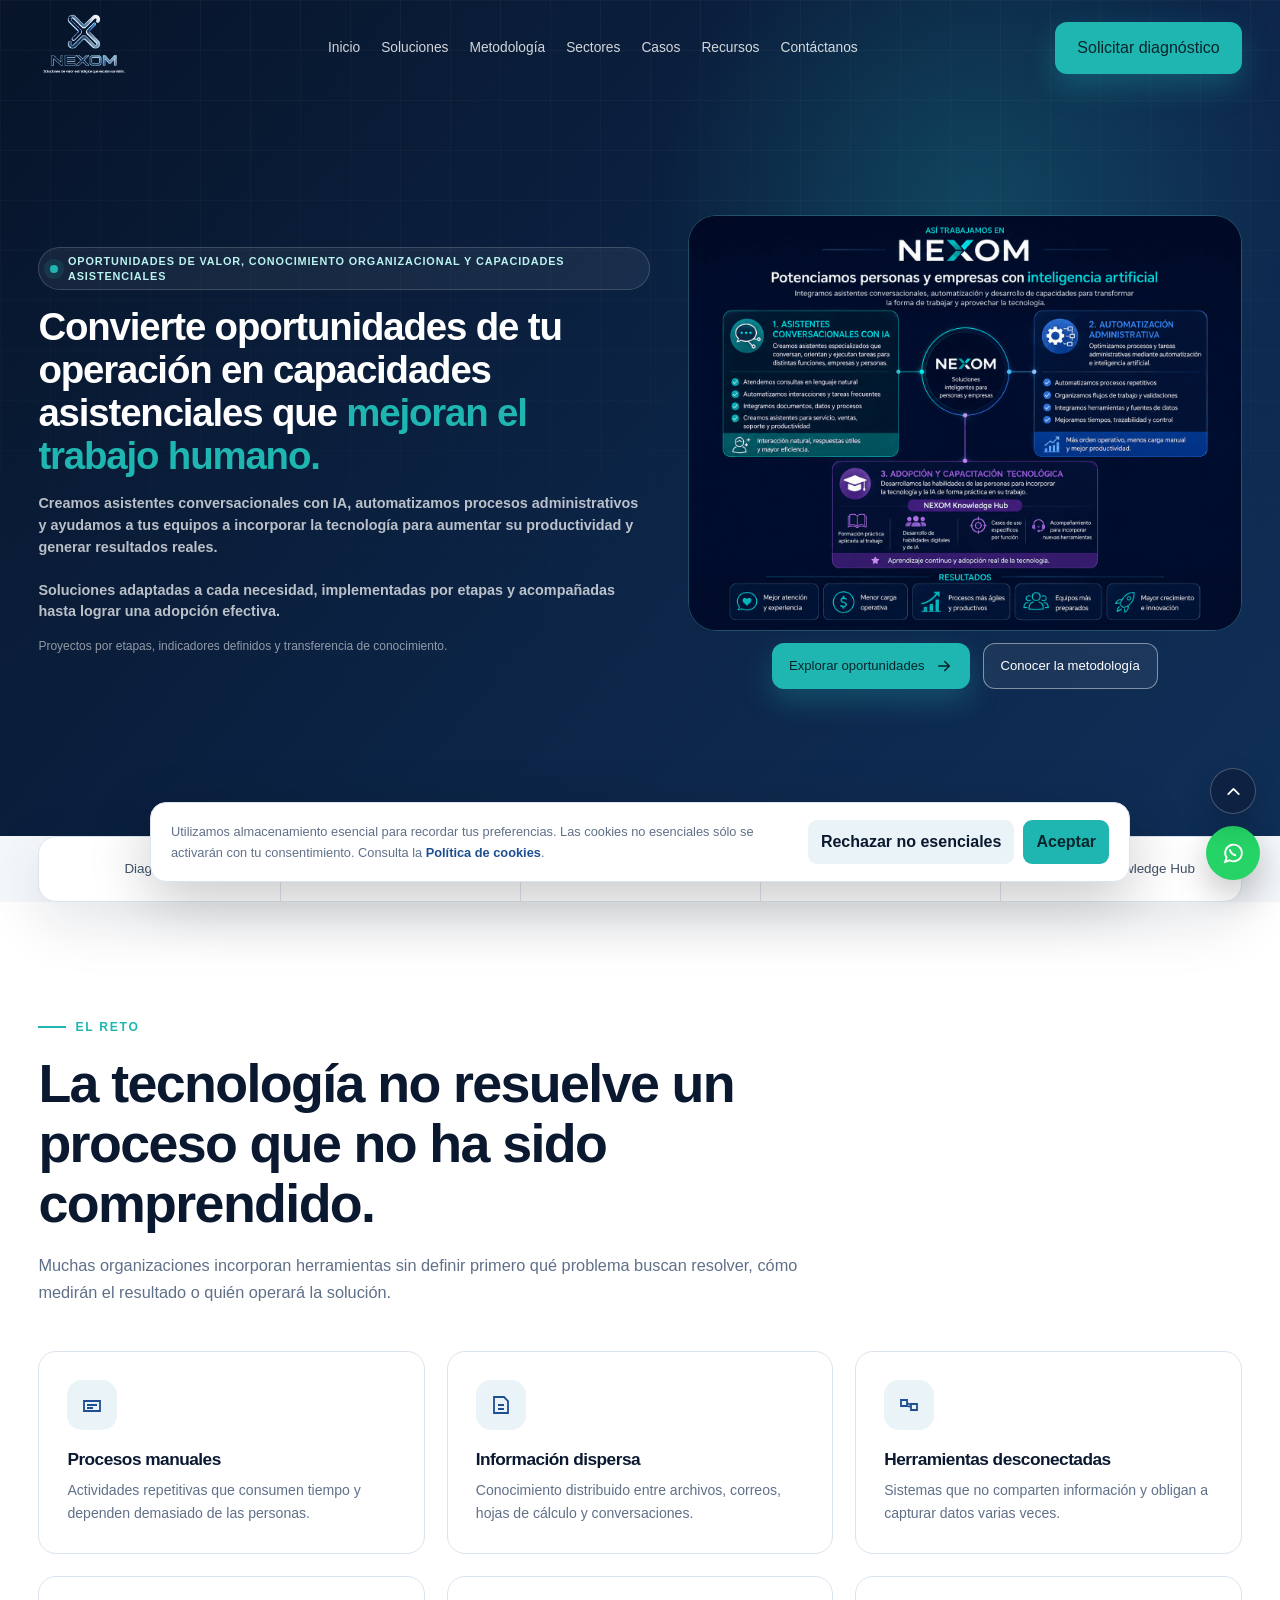
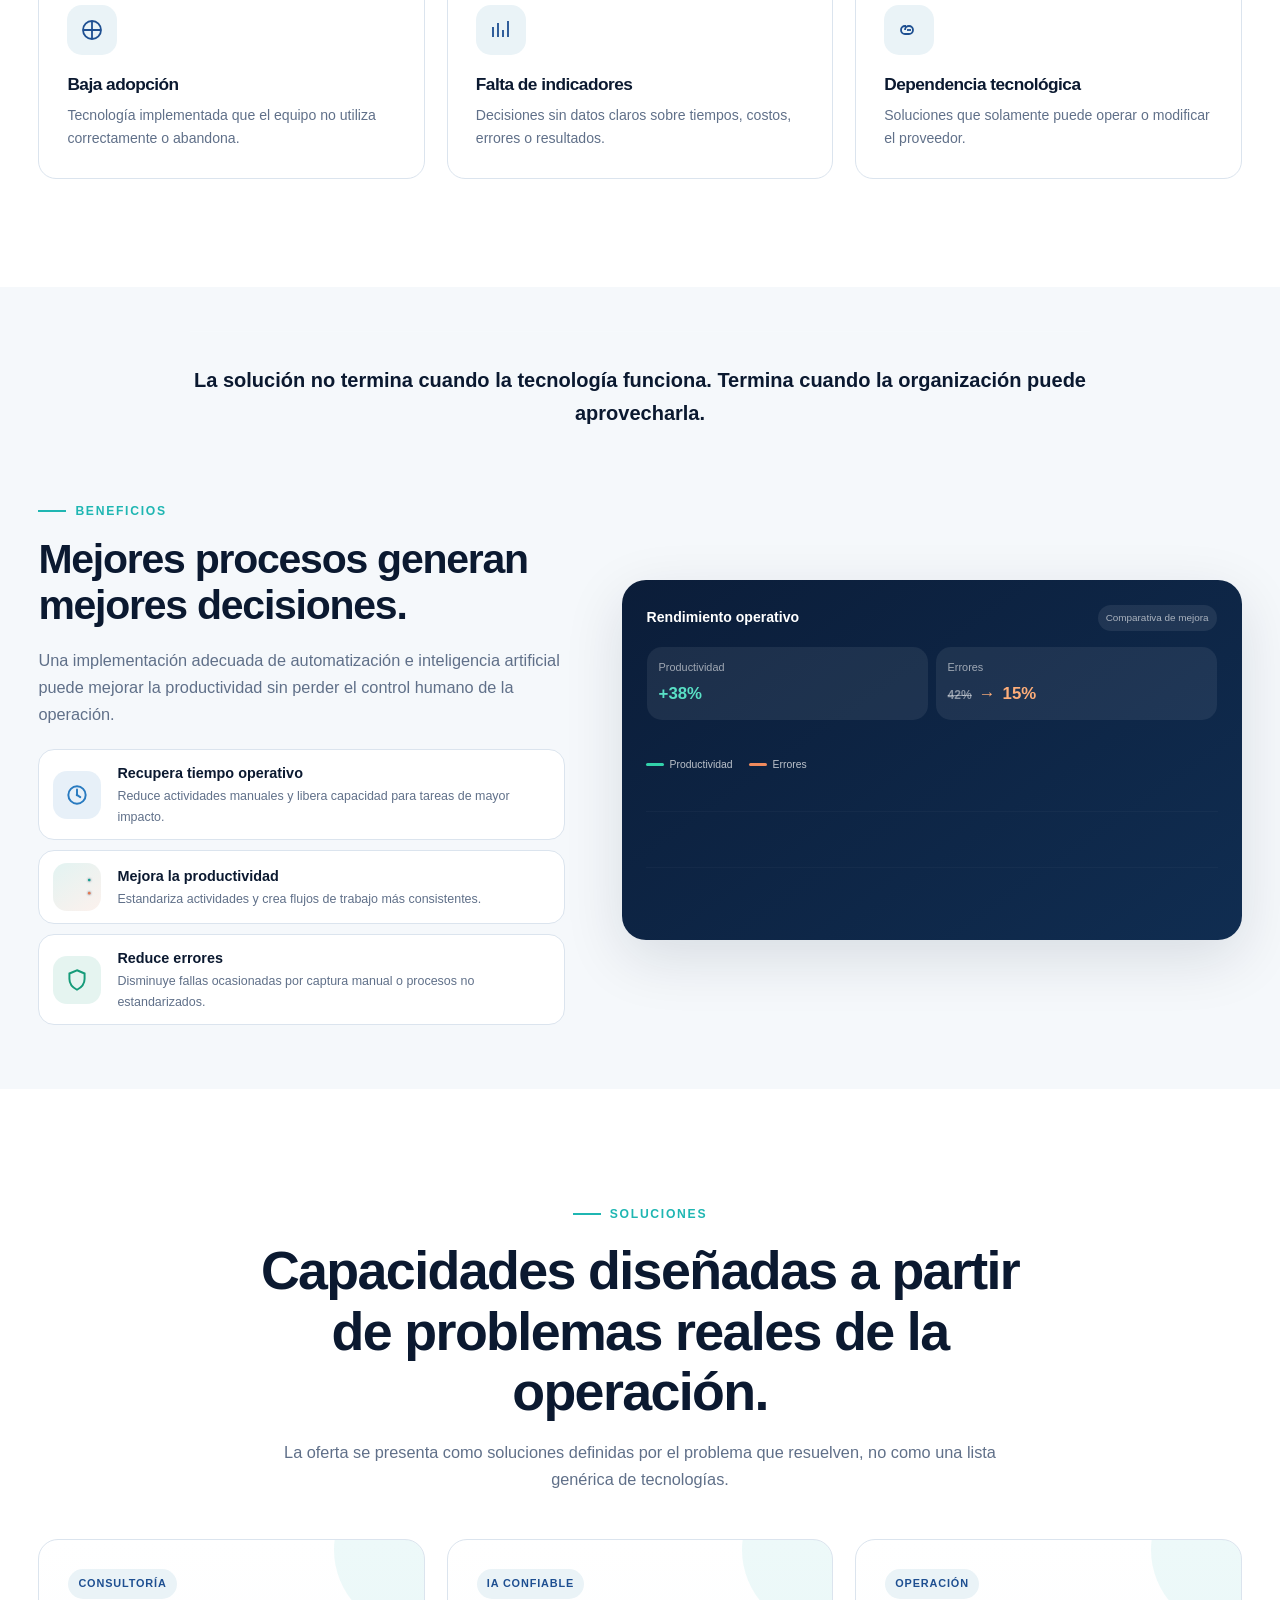
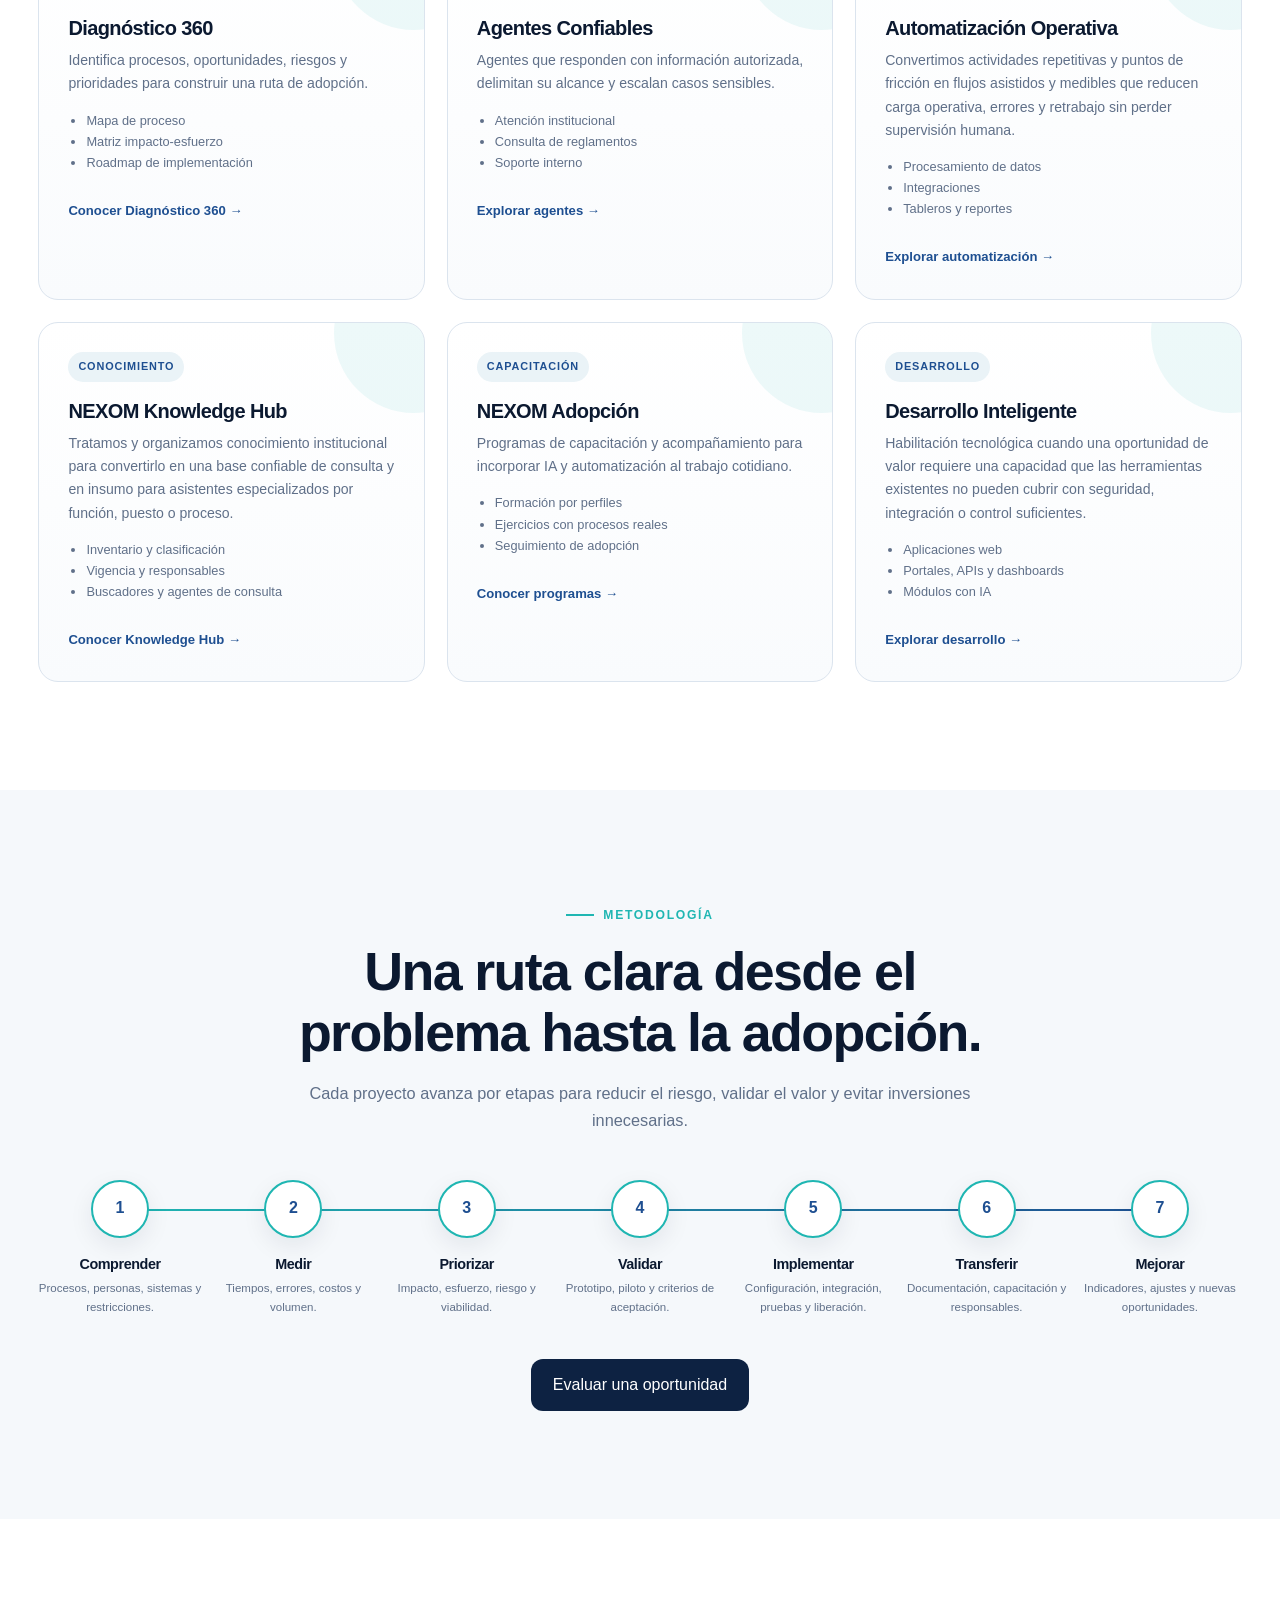
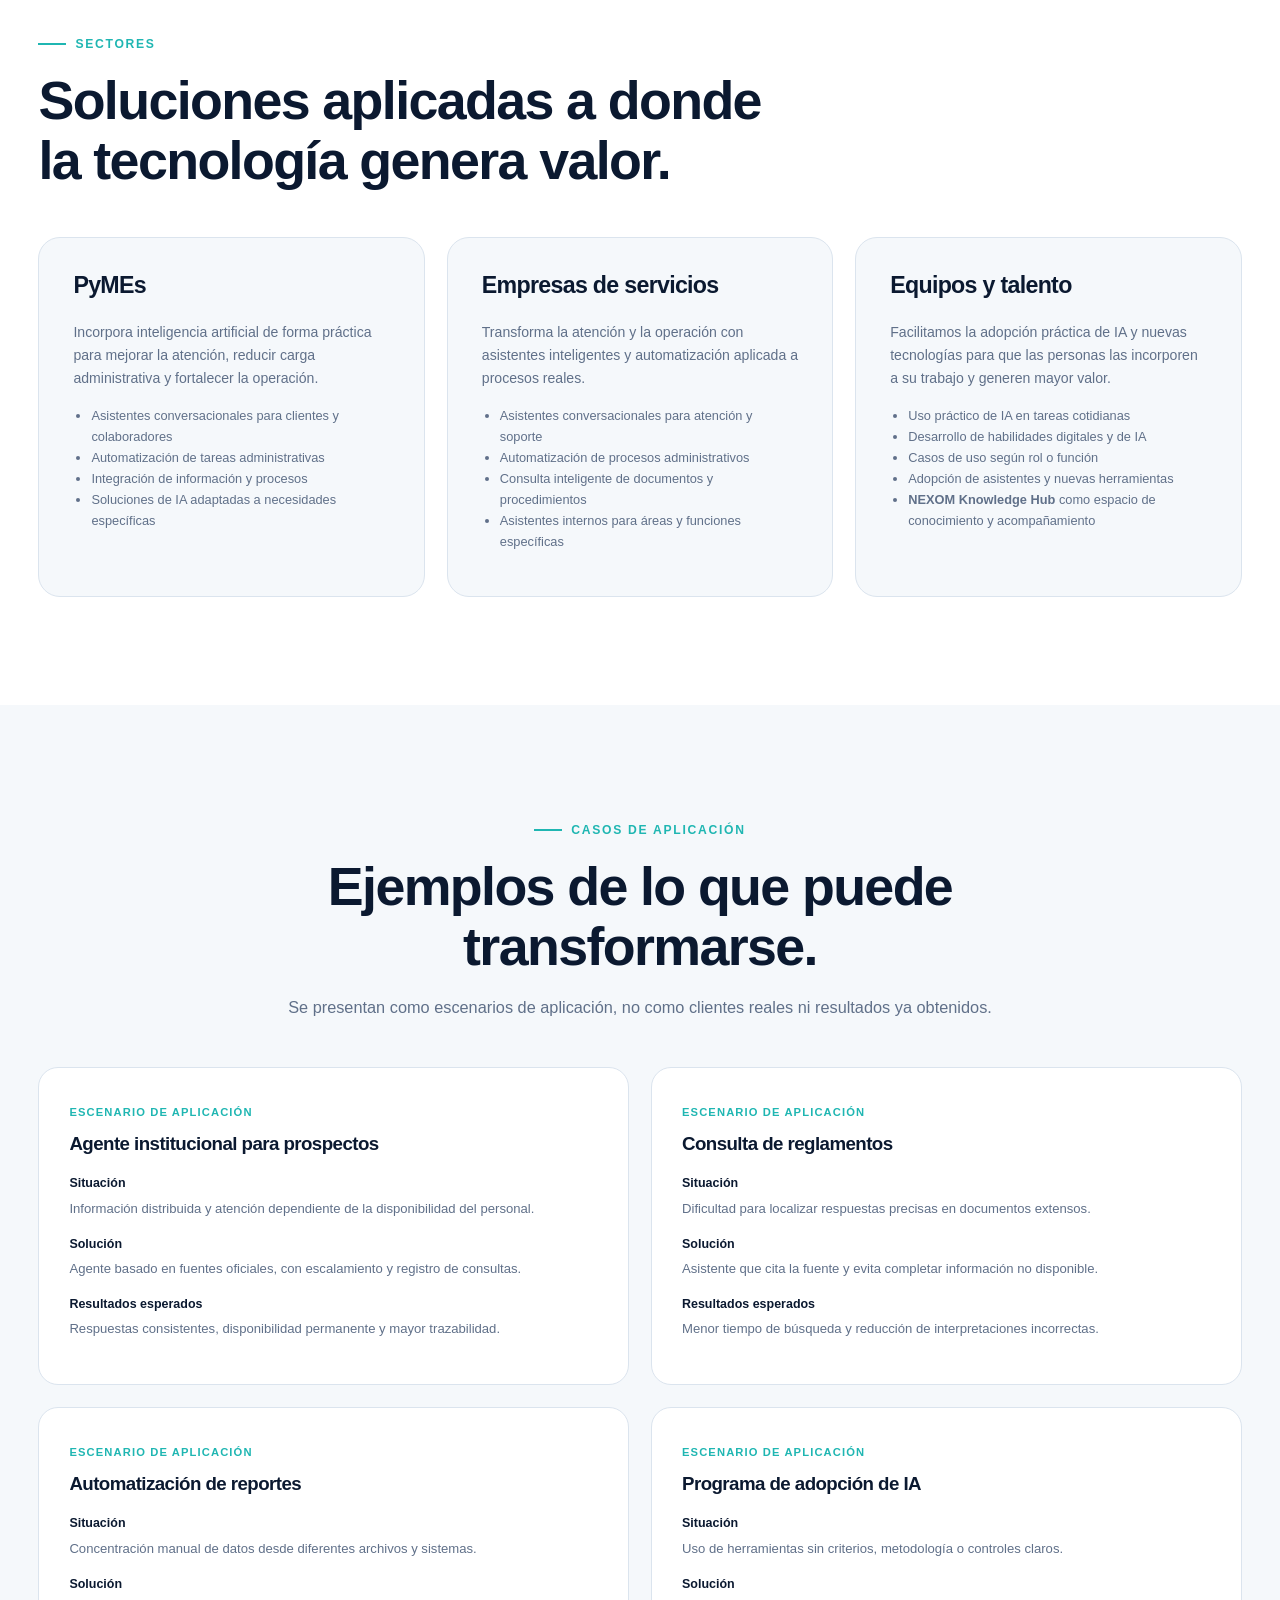
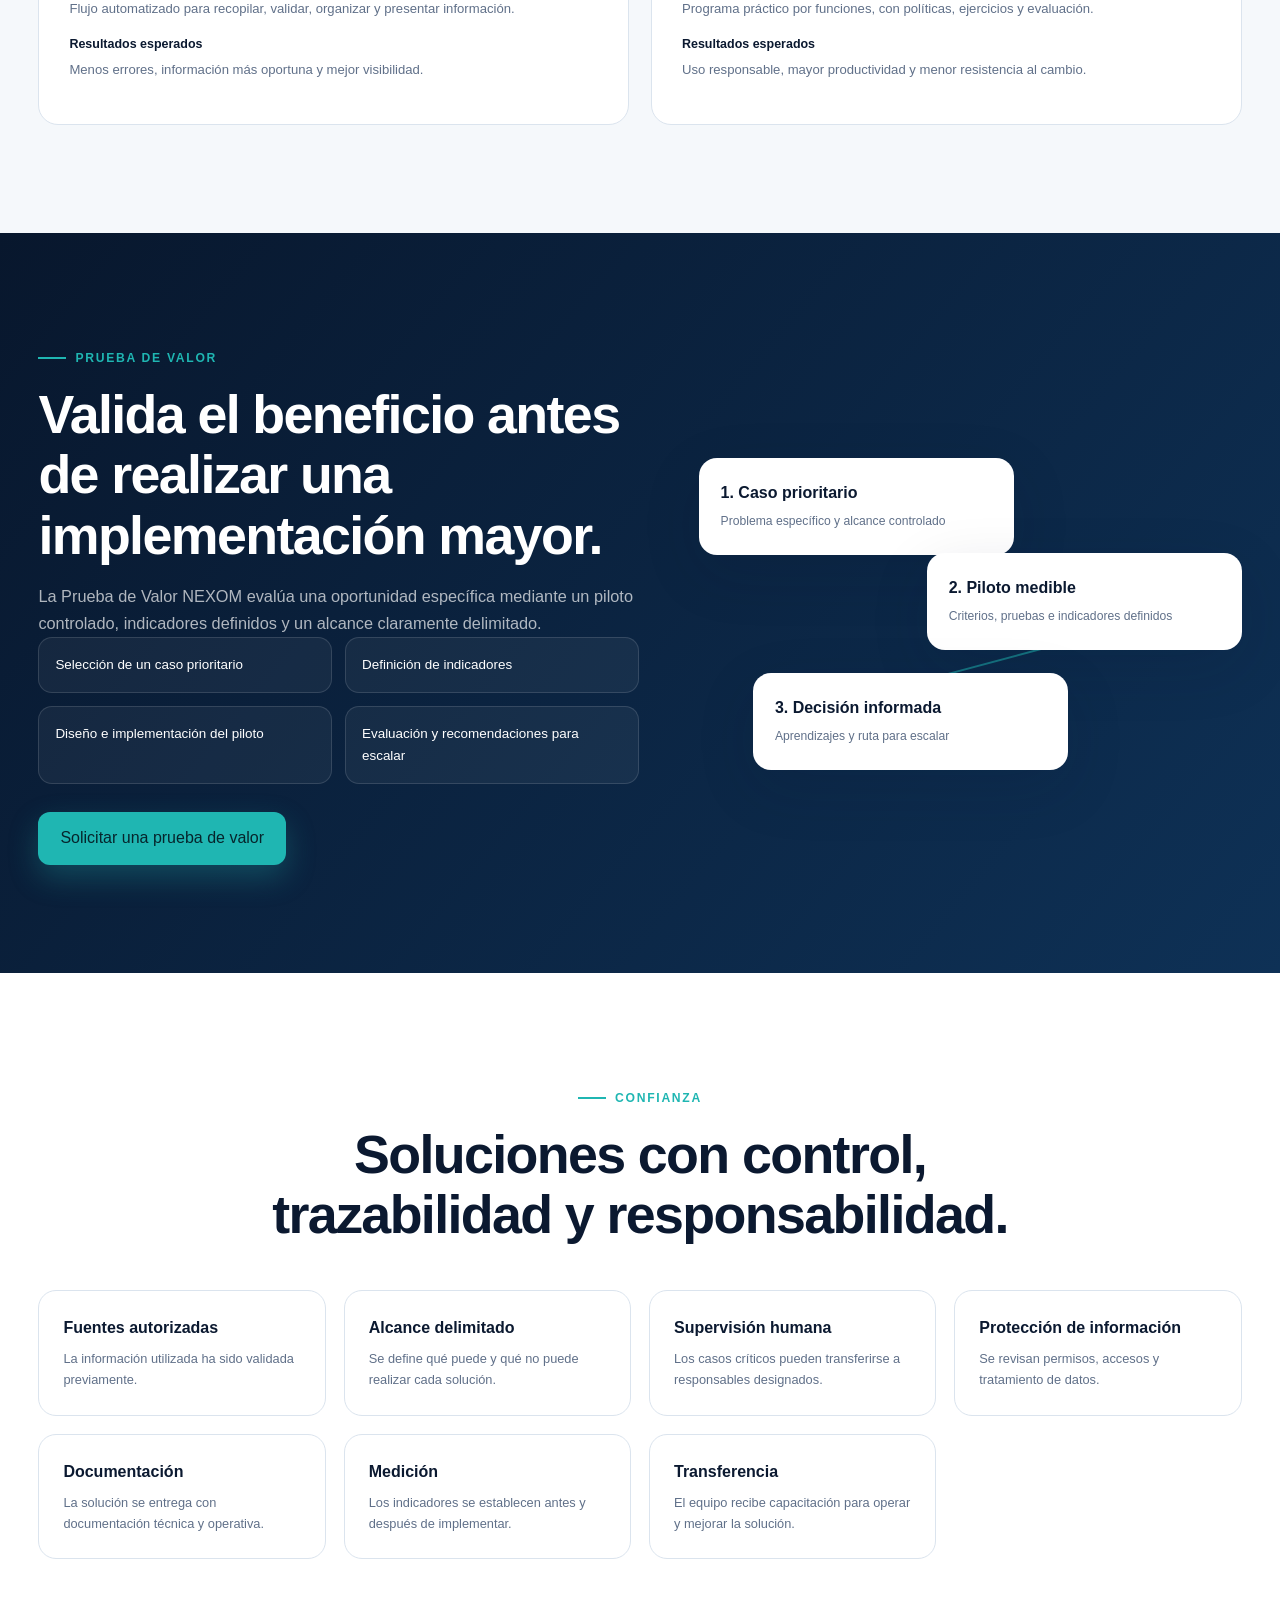
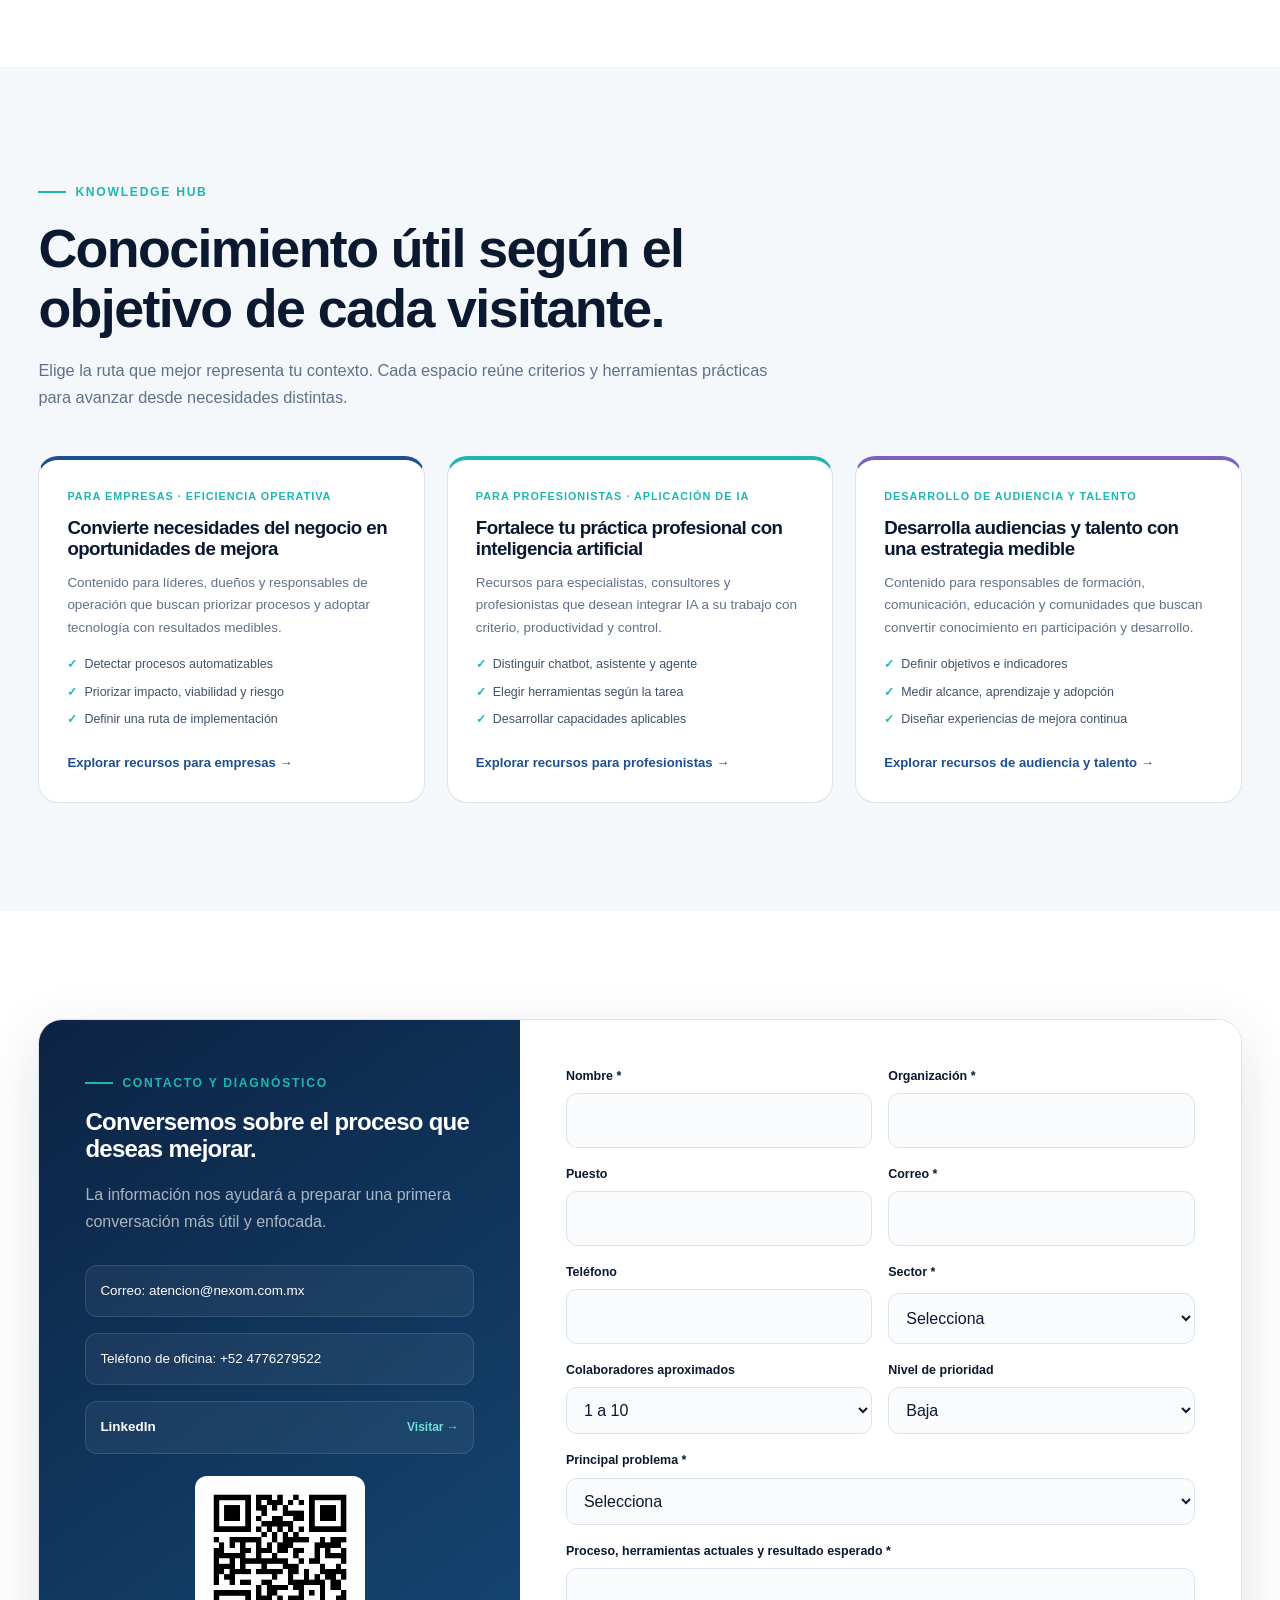
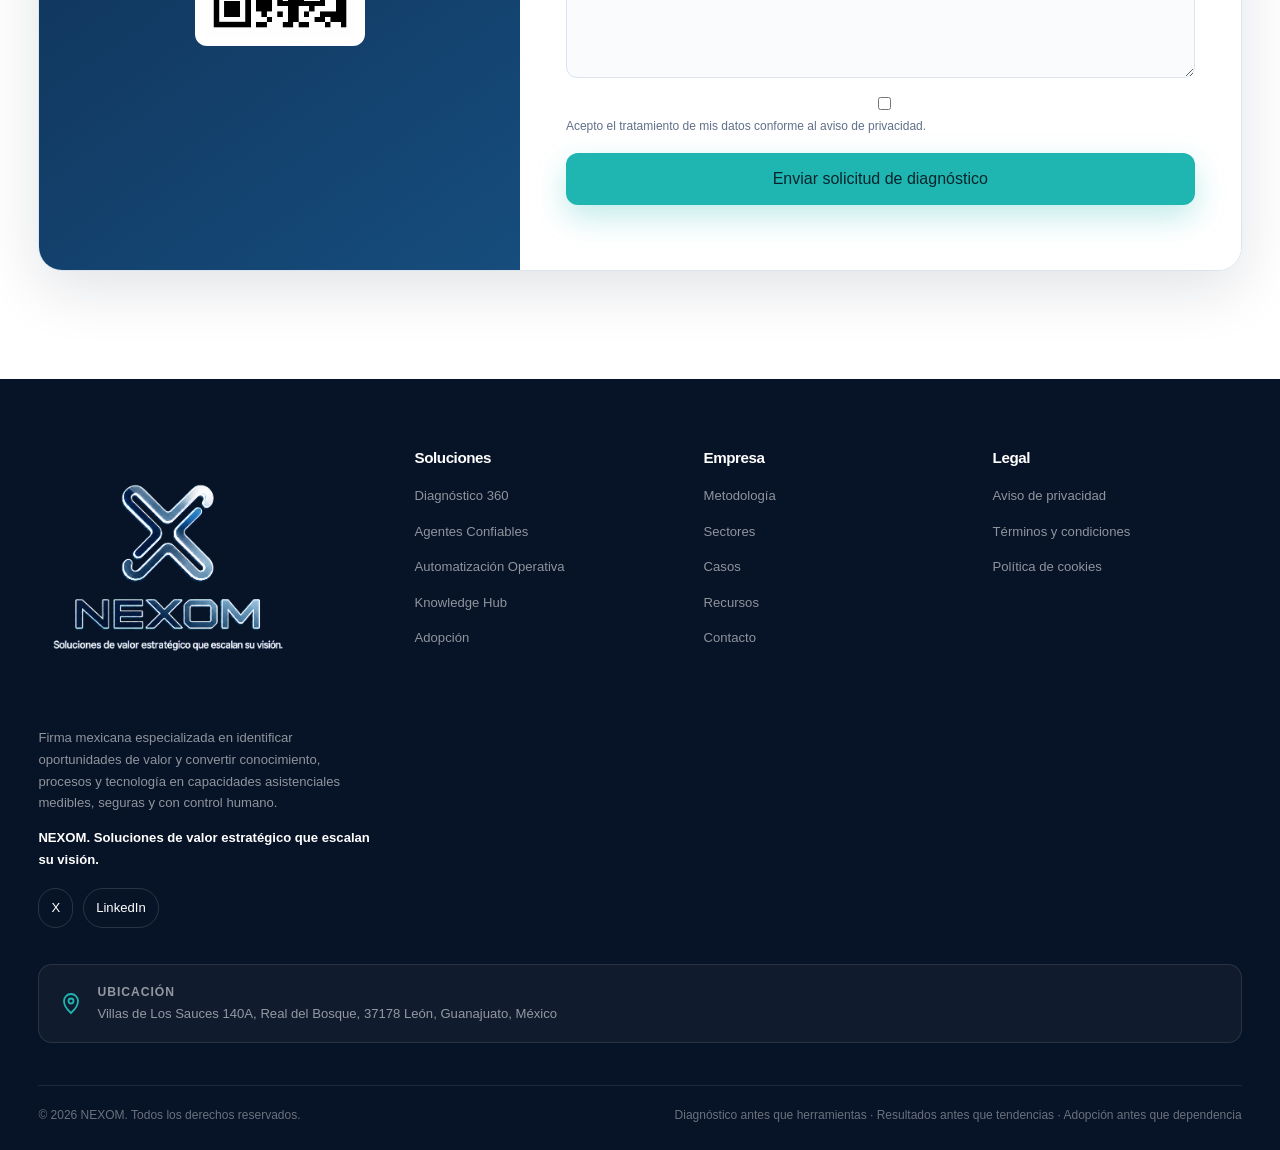
==== commit 408ad3a9: "Cambio de correo de contacto   versión 02  09/09/2026" ====
--- a/index.html
+++ b/index.html
@@ -179,7 +179,7 @@
 <section class="contact" id="contacto"><div class="container"><div class="contact-wrap reveal"><aside class="contact-info"><span class="eyebrow">Contacto y diagnóstico</span><h2>Conversemos sobre el proceso que deseas mejorar.</h2><p>La información nos ayudará a preparar una primera conversación más útil y enfocada.</p>
 
   <ul>
-    <li>Correo: alejandro.montes@nexom.com.mx</li>
+    <li>Correo: atencion@nexom.com.mx</li>
     <li>Teléfono de oficina: +52 4776279522</li>
     <li><a class="linkedin-profile-link" href="https://goo.su/COZ7NF" target="_blank" rel="noopener noreferrer"><strong>LinkedIn</strong><span>Visitar →</span></a></li>
   </ul>
@@ -208,7 +208,7 @@
 </div><a class="footer-location" href="https://www.google.com/maps/search/?api=1&amp;query=Villas%20de%20Los%20Sauces%20140A%2C%20Real%20del%20Bosque%2C%2037178%20Le%C3%B3n%2C%20Guanajuato%2C%20M%C3%A9xico" target="_blank" rel="noopener noreferrer" aria-label="Abrir ubicación de NEXOM en Google Maps"><svg viewBox="0 0 24 24" fill="none" aria-hidden="true"><path d="M12 21s7-6.1 7-12A7 7 0 1 0 5 9c0 5.9 7 12 7 12Z" stroke="currentColor" stroke-width="1.8"/><circle cx="12" cy="9" r="2.5" stroke="currentColor" stroke-width="1.8"/></svg><span><strong>Ubicación</strong>Villas de Los Sauces 140A, Real del Bosque, 37178 León, Guanajuato, México</span></a><div class="footer-bottom"><span>© <span id="year"></span> NEXOM. Todos los derechos reservados.</span><span>Diagnóstico antes que herramientas · Resultados antes que tendencias · Adopción antes que dependencia</span></div></div></footer>
 
 <!-- BOTÓN FLOTANTE VINCULADO: Teléfono oficial de NEXOM con código de país -->
-<a class="whatsapp" href="https://wa.me/524771545195" target="_blank" rel="noopener noreferrer" aria-label="Contactar a NEXOM por WhatsApp al 477 154 5195"><svg viewBox="0 0 24 24" fill="none"><path d="M20 11.5a8 8 0 0 1-11.8 7L4 20l1.4-4A8 8 0 1 1 20 11.5Z" stroke="currentColor" stroke-width="1.8"/><path d="M8.5 8.5c.8 3 2.2 4.4 5.2 5.2" stroke="currentColor" stroke-width="1.8" stroke-linecap="round"/></svg></a>
+<a class="whatsapp" href="https://wa.me/message/NANT4QIZUF7PF1" target="_blank" rel="noopener noreferrer" aria-label="Contactar a NEXOM por WhatsApp"><svg viewBox="0 0 24 24" fill="none"><path d="M20 11.5a8 8 0 0 1-11.8 7L4 20l1.4-4A8 8 0 1 1 20 11.5Z" stroke="currentColor" stroke-width="1.8"/><path d="M8.5 8.5c.8 3 2.2 4.4 5.2 5.2" stroke="currentColor" stroke-width="1.8" stroke-linecap="round"/></svg></a>
 
 <aside class="cookie-banner" id="cookieBanner" aria-label="Preferencias de cookies" aria-live="polite"><p>Utilizamos almacenamiento esencial para recordar tus preferencias. Las cookies no esenciales sólo se activarán con tu consentimiento. Consulta la <a href="politica-de-cookies/index.html">Política de cookies</a>.</p><div class="cookie-actions"><button class="cookie-reject" id="cookieReject" type="button">Rechazar no esenciales</button><button class="cookie-accept" id="cookieAccept" type="button">Aceptar</button></div></aside>
 
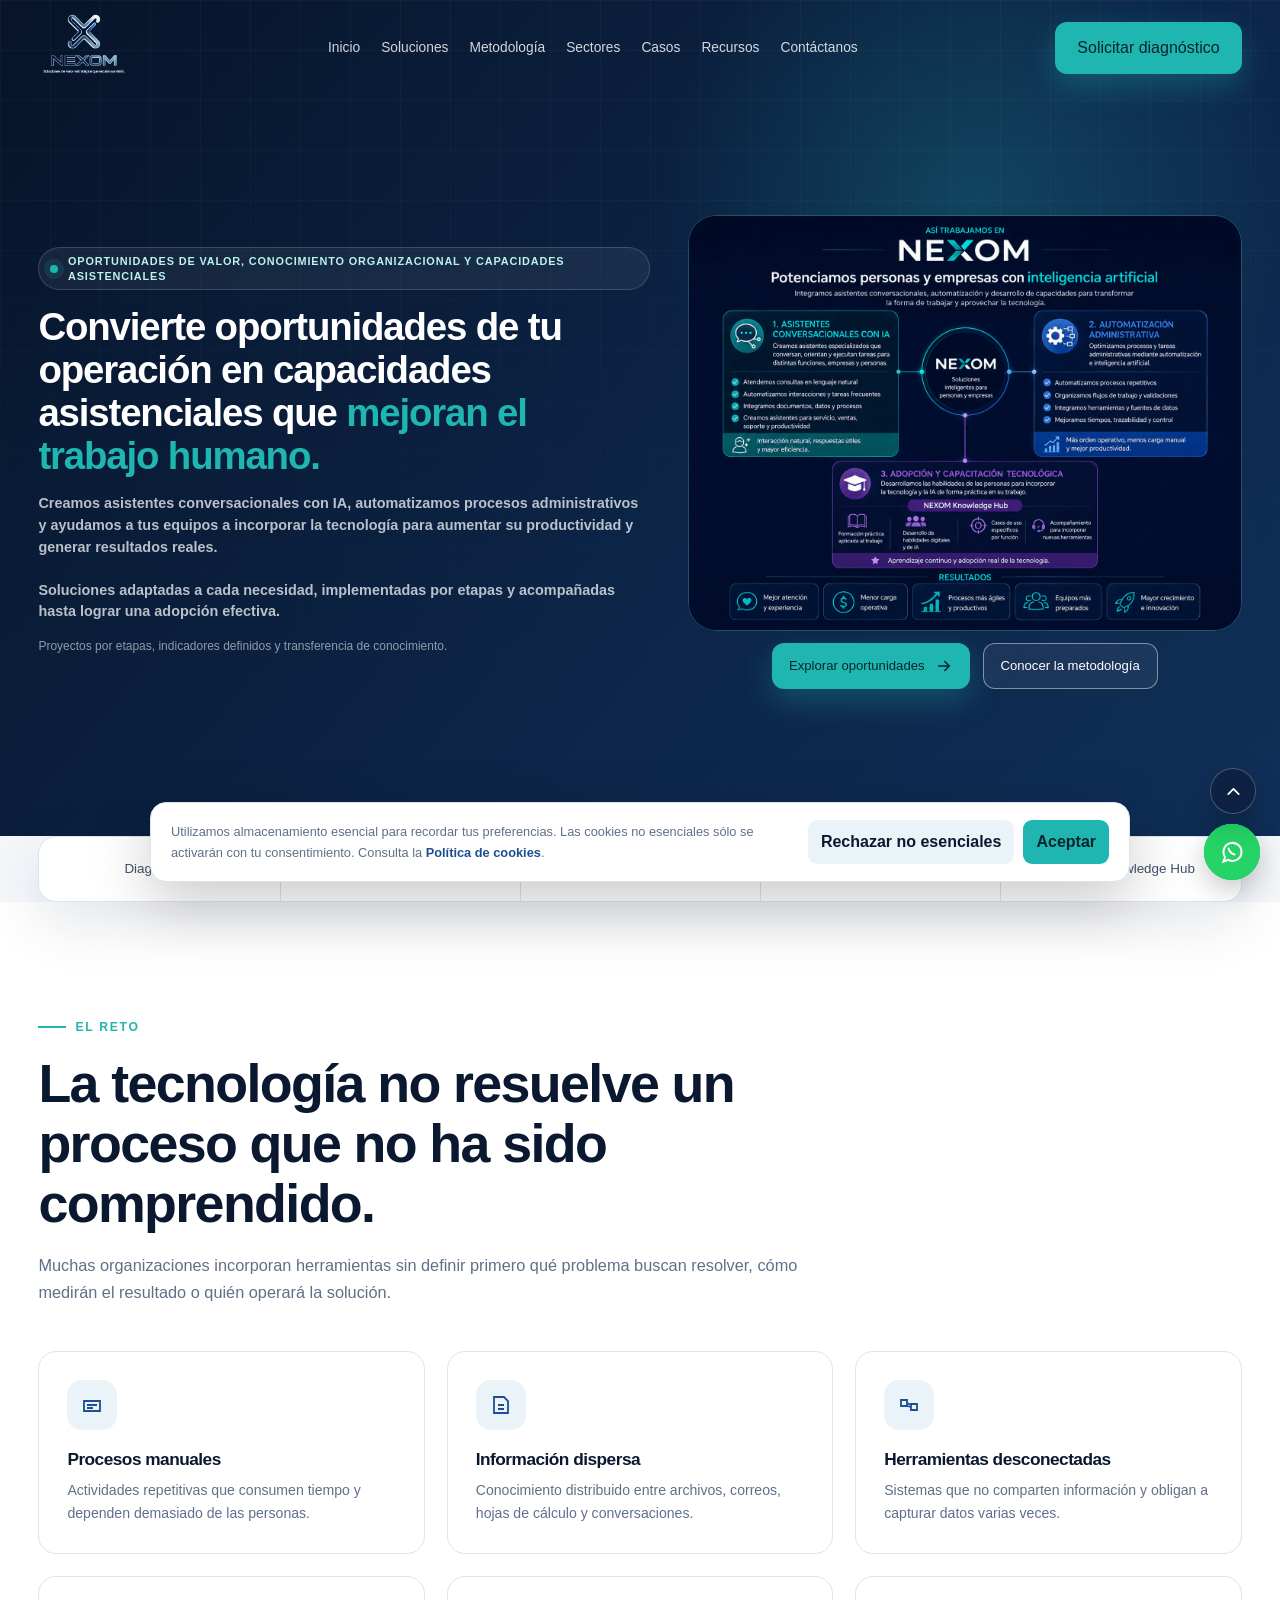
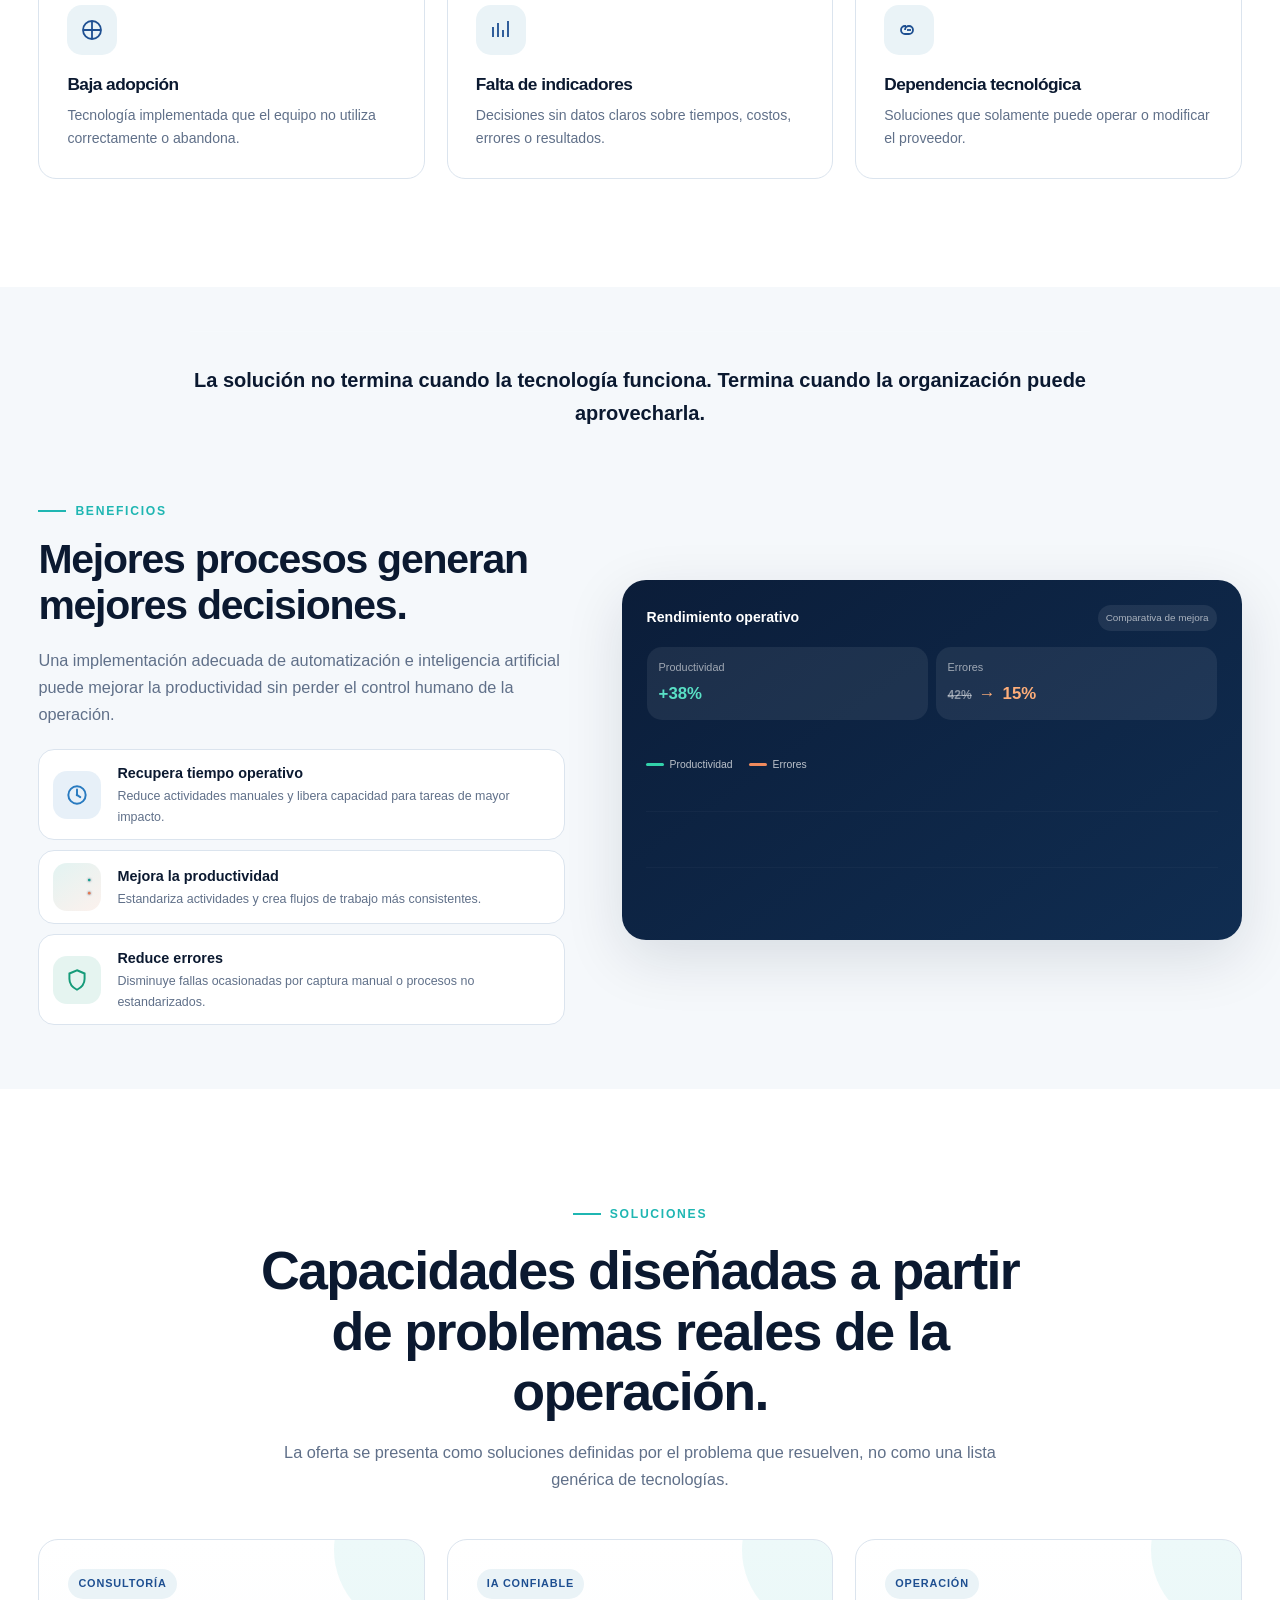
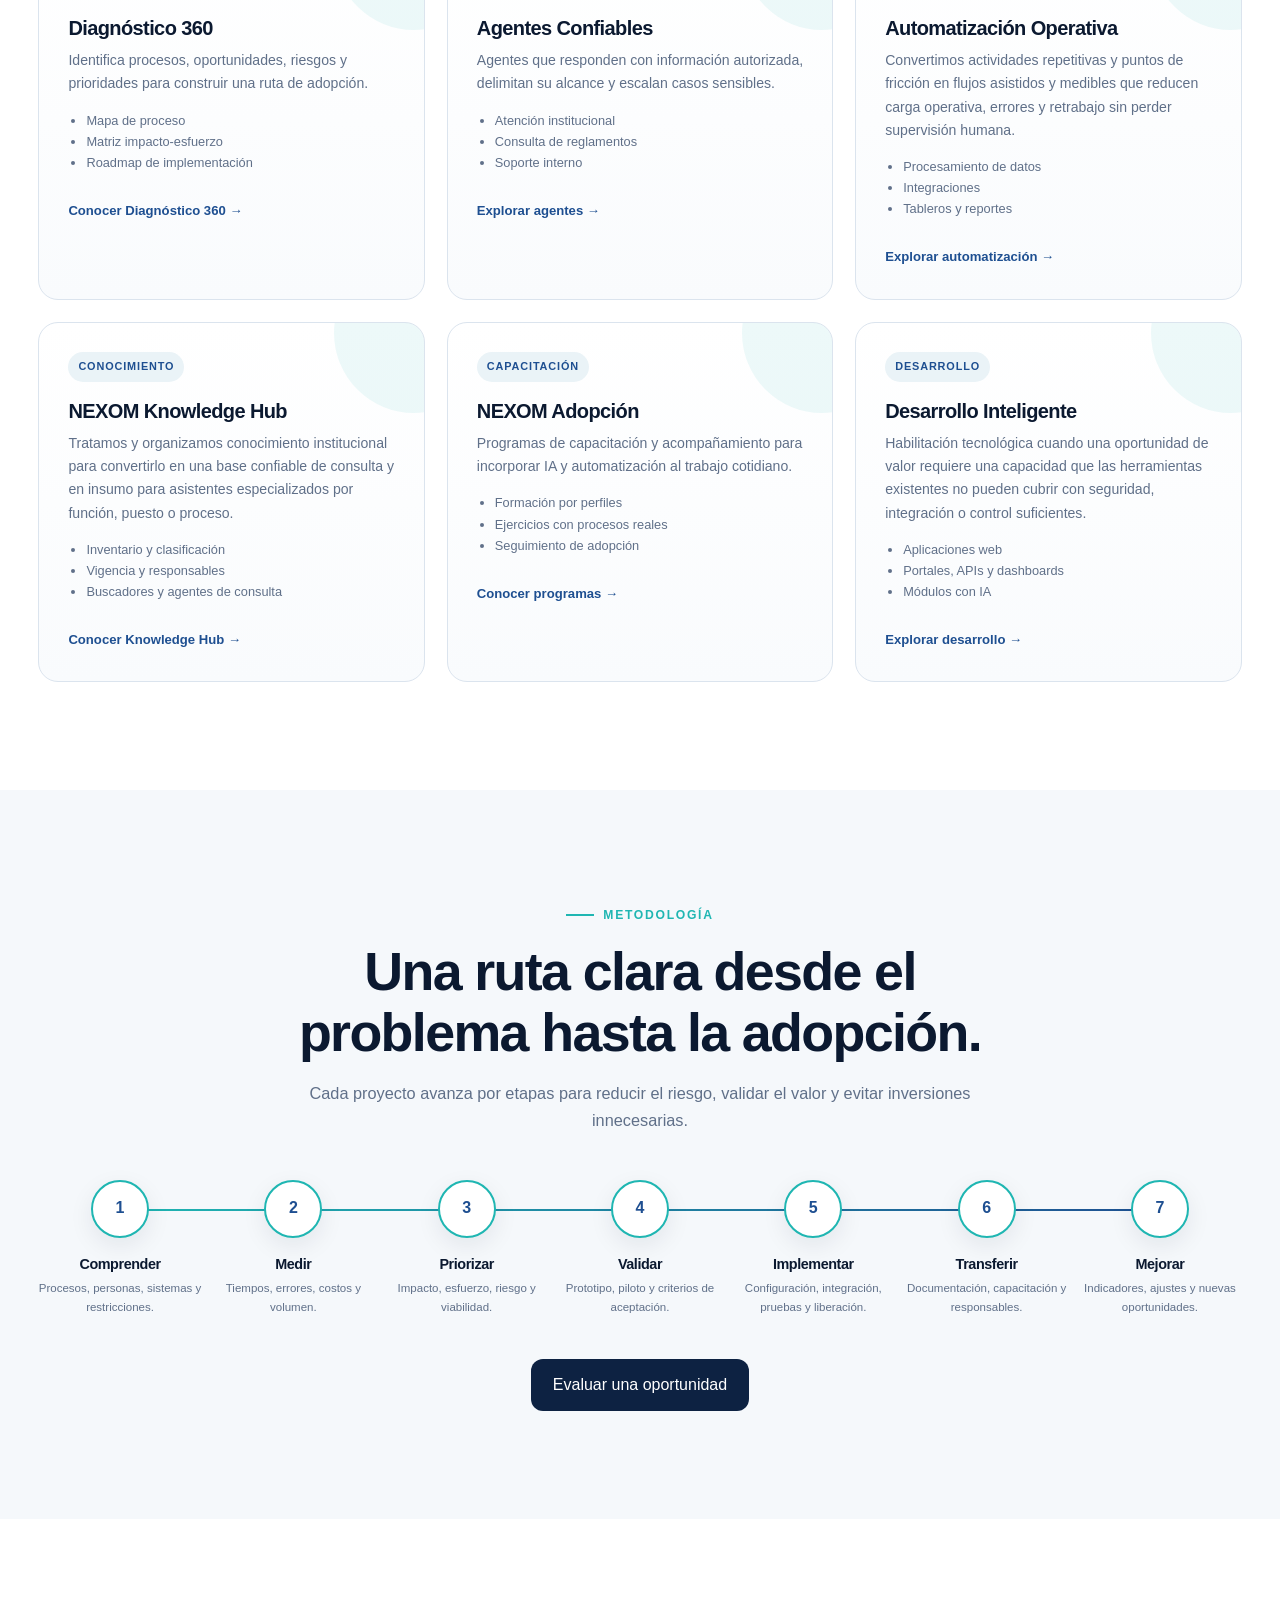
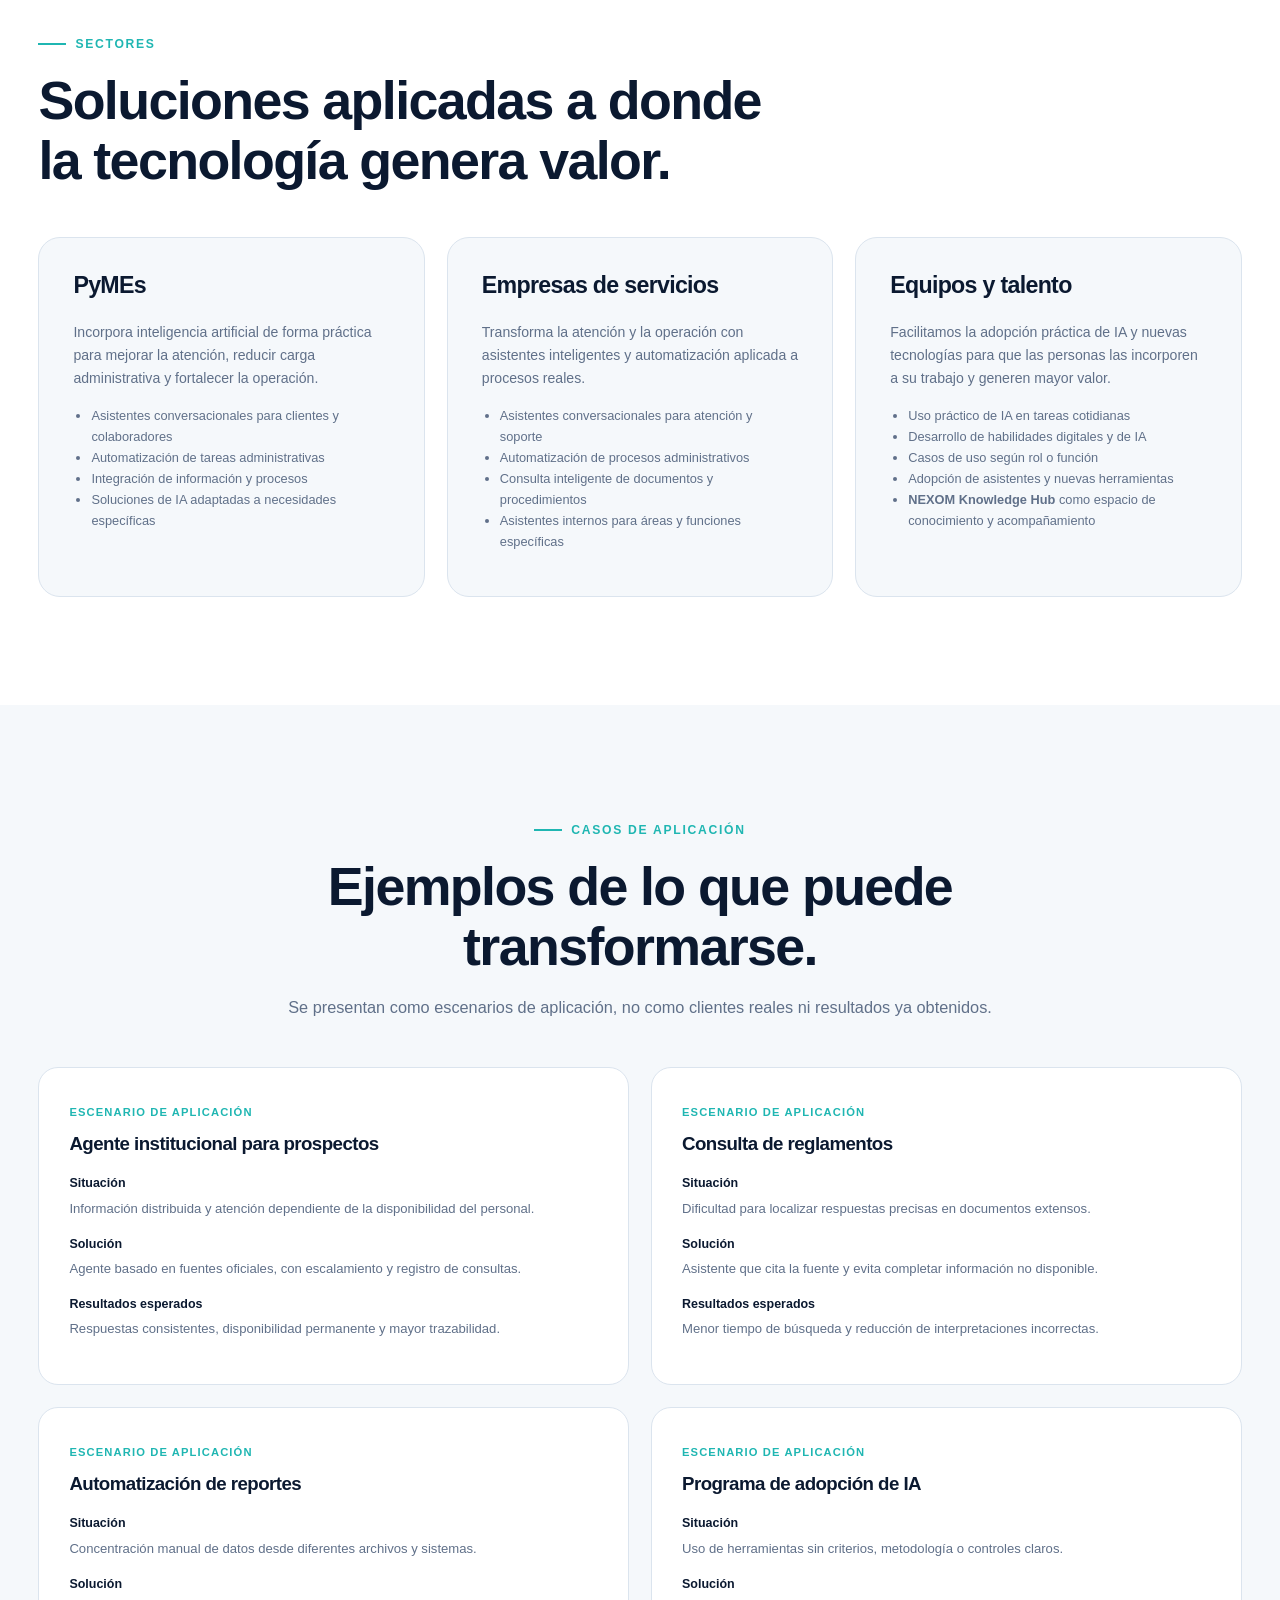
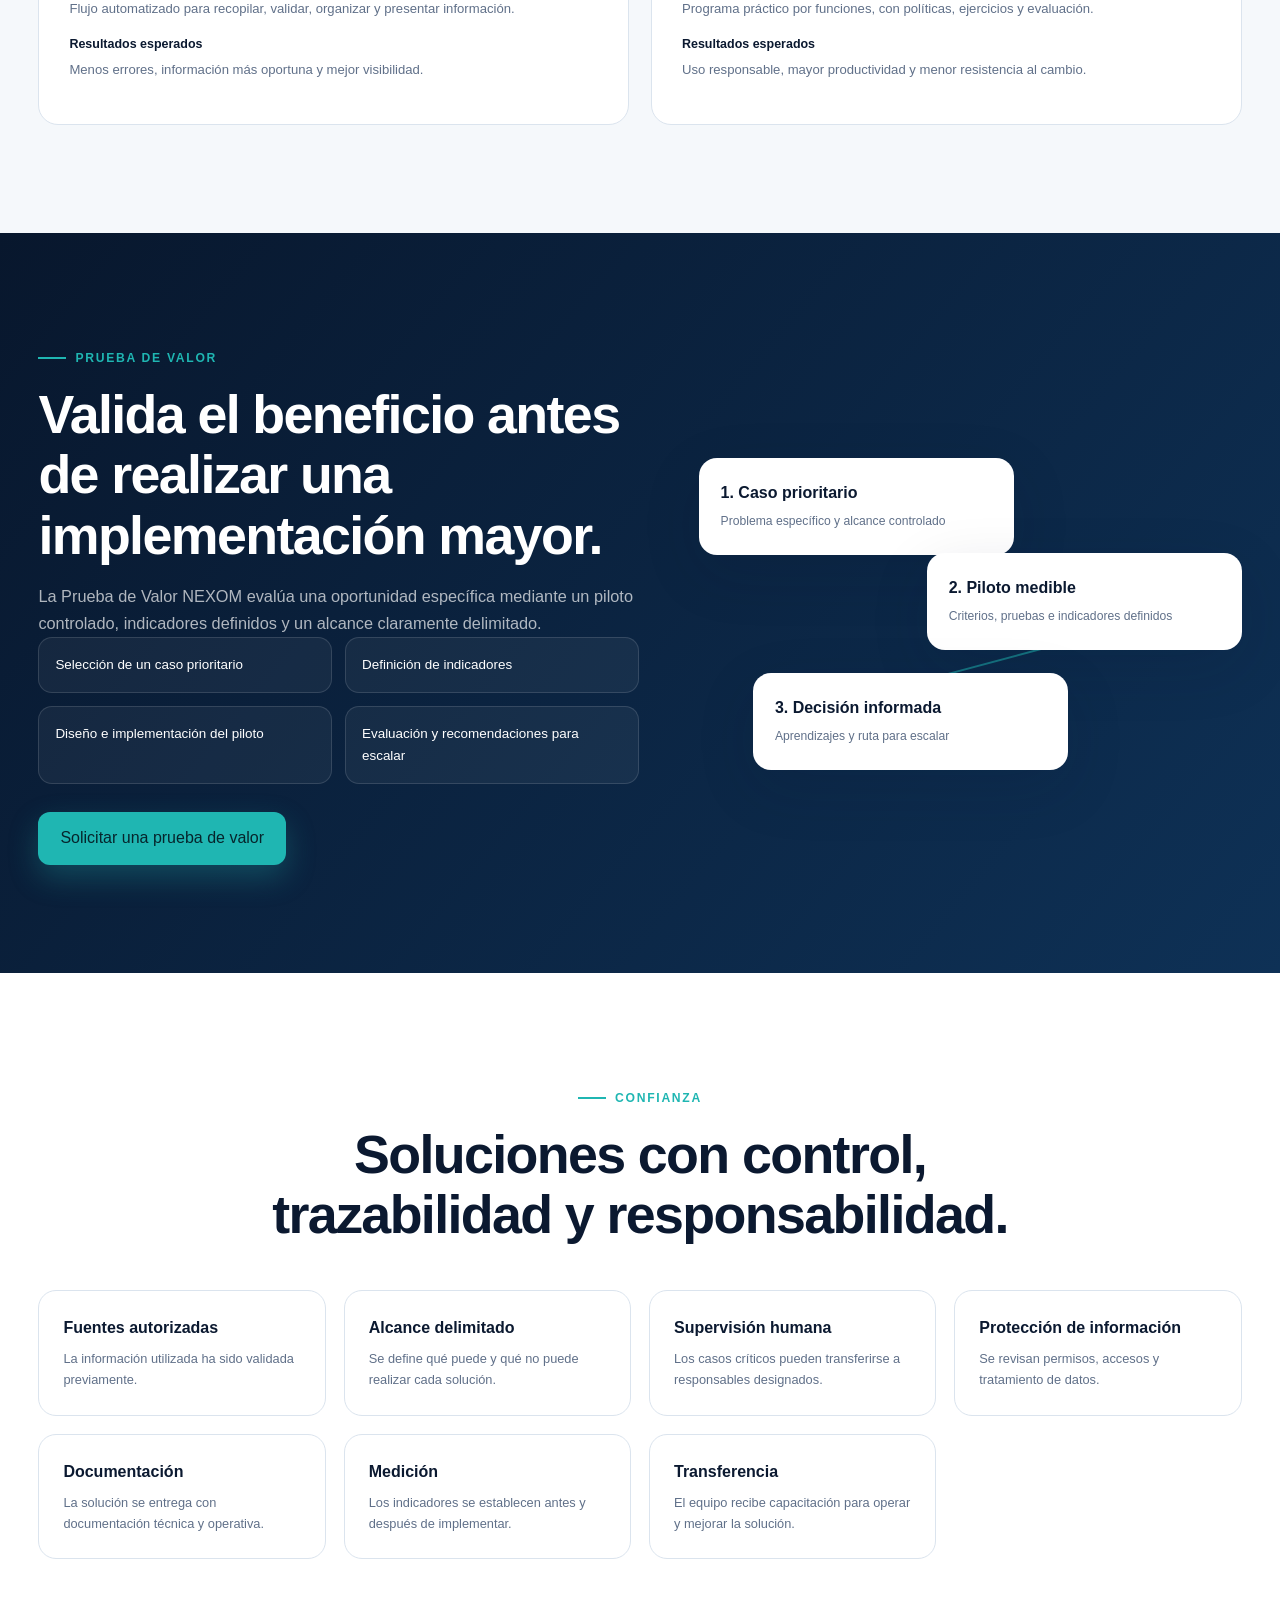
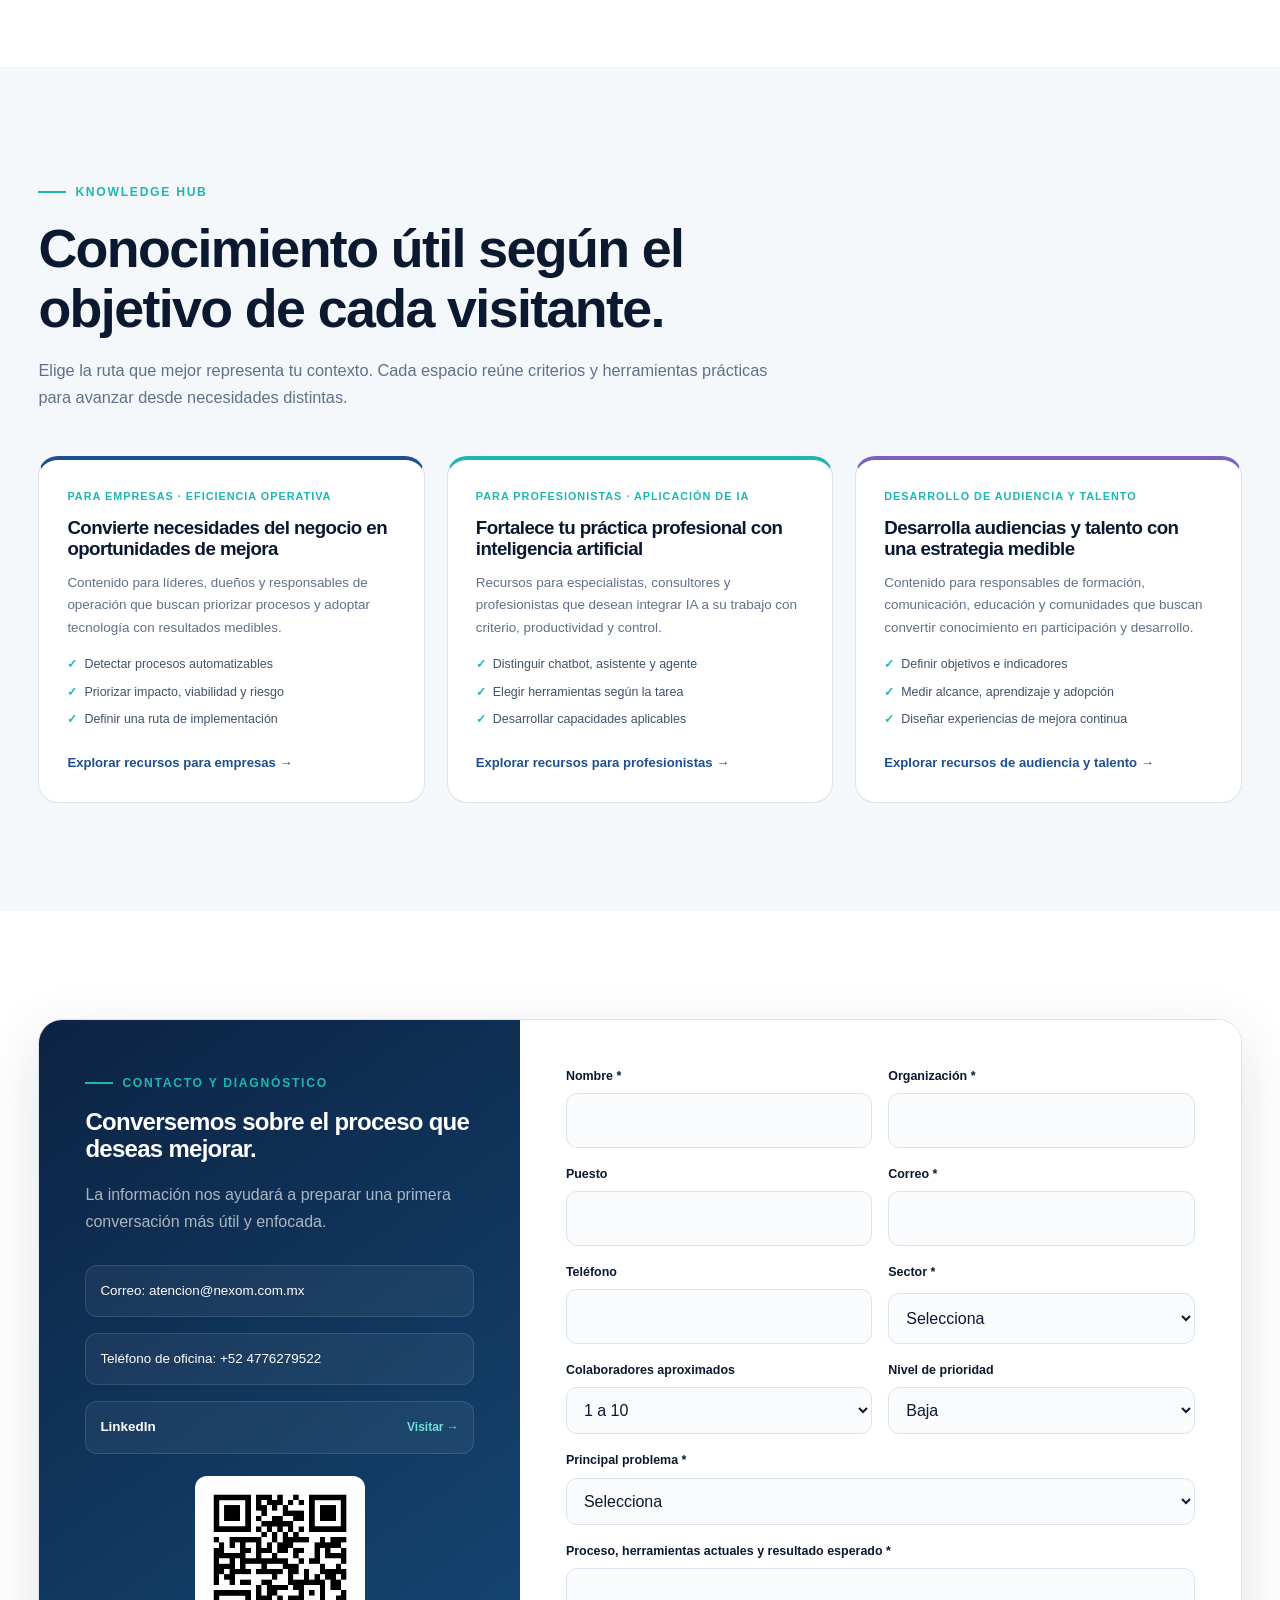
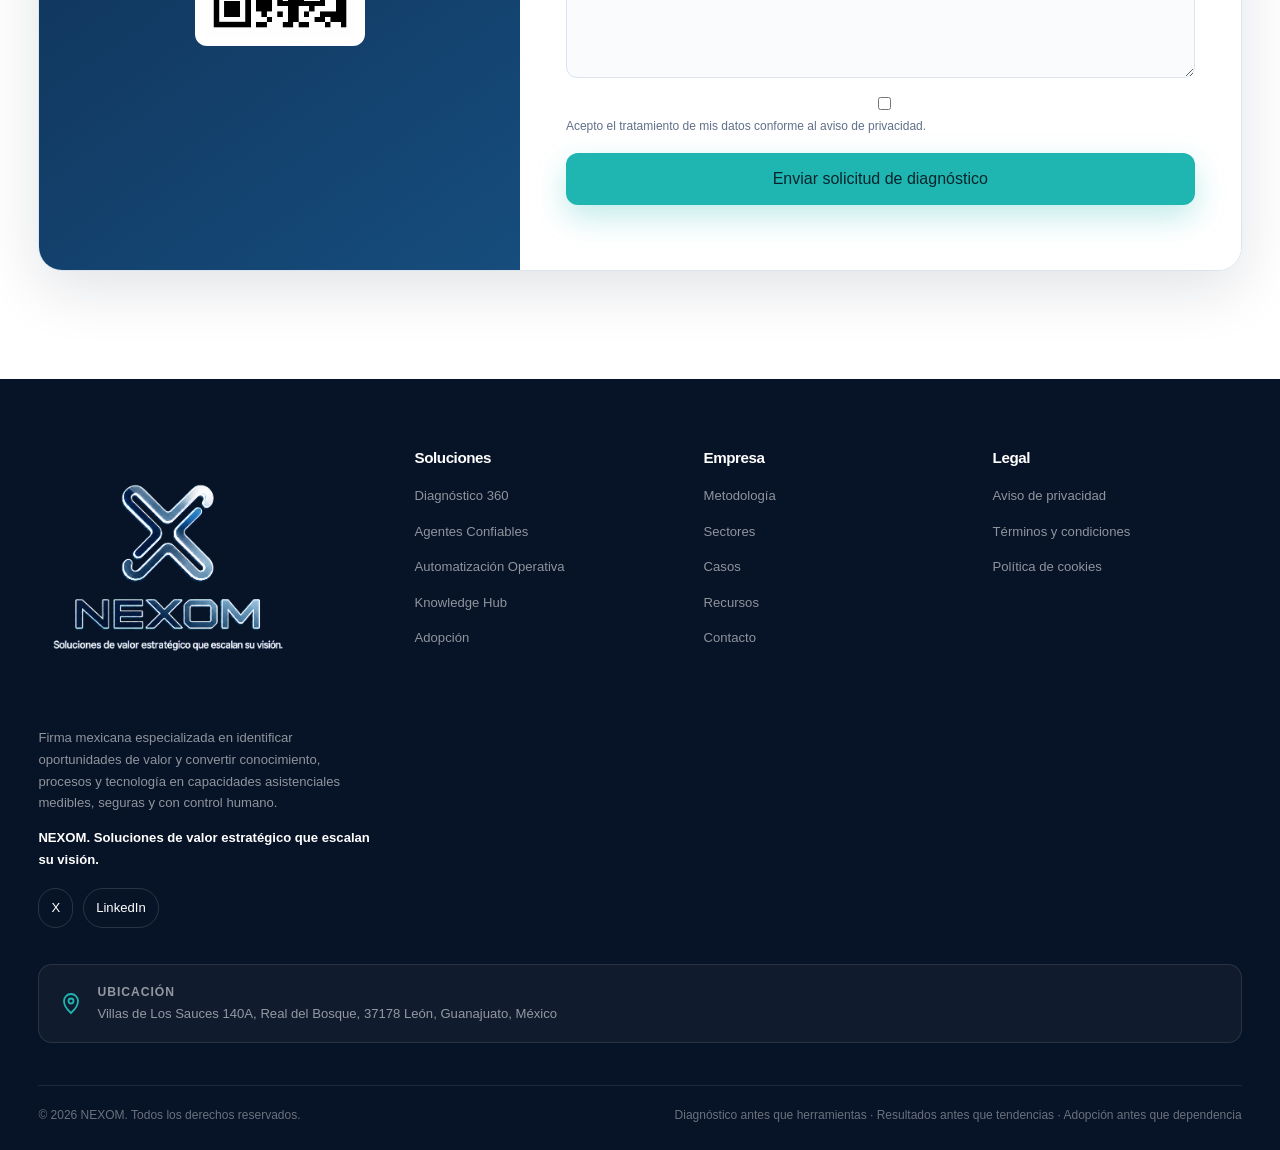
==== commit f57cb6b6: "Actualizar boton de WhatsApp con animacion pulsante" ====
--- a/index.html
+++ b/index.html
@@ -104,6 +104,7 @@
       .trust-band .trust-row span+span{border-top:1px solid var(--line)!important}
     }
   </style>
+  <link rel="stylesheet" href="css/whatsapp.css?v=20261015-1">
 </head>
 <body id="top">
 <a class="skip" href="#contenido">Saltar al contenido</a>
@@ -207,8 +208,7 @@
 
 </div><a class="footer-location" href="https://www.google.com/maps/search/?api=1&amp;query=Villas%20de%20Los%20Sauces%20140A%2C%20Real%20del%20Bosque%2C%2037178%20Le%C3%B3n%2C%20Guanajuato%2C%20M%C3%A9xico" target="_blank" rel="noopener noreferrer" aria-label="Abrir ubicación de NEXOM en Google Maps"><svg viewBox="0 0 24 24" fill="none" aria-hidden="true"><path d="M12 21s7-6.1 7-12A7 7 0 1 0 5 9c0 5.9 7 12 7 12Z" stroke="currentColor" stroke-width="1.8"/><circle cx="12" cy="9" r="2.5" stroke="currentColor" stroke-width="1.8"/></svg><span><strong>Ubicación</strong>Villas de Los Sauces 140A, Real del Bosque, 37178 León, Guanajuato, México</span></a><div class="footer-bottom"><span>© <span id="year"></span> NEXOM. Todos los derechos reservados.</span><span>Diagnóstico antes que herramientas · Resultados antes que tendencias · Adopción antes que dependencia</span></div></div></footer>
 
-<!-- BOTÓN FLOTANTE VINCULADO: Teléfono oficial de NEXOM con código de país -->
-<a class="whatsapp" href="https://wa.me/message/NANT4QIZUF7PF1" target="_blank" rel="noopener noreferrer" aria-label="Contactar a NEXOM por WhatsApp"><svg viewBox="0 0 24 24" fill="none"><path d="M20 11.5a8 8 0 0 1-11.8 7L4 20l1.4-4A8 8 0 1 1 20 11.5Z" stroke="currentColor" stroke-width="1.8"/><path d="M8.5 8.5c.8 3 2.2 4.4 5.2 5.2" stroke="currentColor" stroke-width="1.8" stroke-linecap="round"/></svg></a>
+<a class="whatsapp" href="https://wa.me/524776279522" target="_blank" rel="noopener noreferrer" aria-label="Hablar con el asistente virtual de NEXOM"><svg viewBox="0 0 24 24" fill="none" aria-hidden="true"><path d="M20 11.5a8 8 0 0 1-11.8 7L4 20l1.4-4A8 8 0 1 1 20 11.5Z" stroke="currentColor" stroke-width="1.8"/><path d="M8.5 8.5c.8 3 2.2 4.4 5.2 5.2" stroke="currentColor" stroke-width="1.8" stroke-linecap="round"/></svg><span class="whatsapp-tooltip" aria-hidden="true">Habla con nuestro asistente virtual</span></a>
 
 <aside class="cookie-banner" id="cookieBanner" aria-label="Preferencias de cookies" aria-live="polite"><p>Utilizamos almacenamiento esencial para recordar tus preferencias. Las cookies no esenciales sólo se activarán con tu consentimiento. Consulta la <a href="politica-de-cookies/index.html">Política de cookies</a>.</p><div class="cookie-actions"><button class="cookie-reject" id="cookieReject" type="button">Rechazar no esenciales</button><button class="cookie-accept" id="cookieAccept" type="button">Aceptar</button></div></aside>
 
--- a/css/whatsapp.css
+++ b/css/whatsapp.css
@@ -0,0 +1,125 @@
+.whatsapp {
+  position: fixed;
+  right: 20px;
+  bottom: 20px;
+  z-index: 500;
+  isolation: isolate;
+  display: grid;
+  width: 56px;
+  height: 56px;
+  place-items: center;
+  border-radius: 50%;
+  background: #25d366;
+  color: #fff;
+  box-shadow: 0 10px 28px rgba(0, 0, 0, .22);
+  transition: transform .22s ease, box-shadow .22s ease;
+  animation: whatsapp-attention 3s ease-in-out infinite;
+}
+
+.whatsapp::before,
+.whatsapp::after {
+  position: absolute;
+  z-index: -1;
+  inset: 0;
+  border: 2px solid #25d366;
+  border-radius: inherit;
+  content: "";
+  pointer-events: none;
+  animation: whatsapp-ripple 2.4s ease-out infinite;
+}
+
+.whatsapp::after {
+  animation-delay: 1.2s;
+}
+
+.whatsapp svg {
+  position: relative;
+  z-index: 1;
+  width: 27px;
+  height: 27px;
+}
+
+.whatsapp-tooltip {
+  position: absolute;
+  right: calc(100% + 12px);
+  top: 50%;
+  z-index: 2;
+  width: max-content;
+  max-width: min(280px, calc(100vw - 100px));
+  padding: 9px 12px;
+  border-radius: 8px;
+  background: #0d2242;
+  color: #fff;
+  font-size: .82rem;
+  font-weight: 600;
+  line-height: 1.35;
+  opacity: 0;
+  pointer-events: none;
+  transform: translate(4px, -50%);
+  transition: opacity .18s ease, transform .18s ease, visibility .18s ease;
+  visibility: hidden;
+}
+
+.whatsapp:hover,
+.whatsapp:focus-visible {
+  box-shadow: 0 12px 32px rgba(0, 0, 0, .28);
+  transform: scale(1.06);
+}
+
+.whatsapp:hover .whatsapp-tooltip,
+.whatsapp:focus-visible .whatsapp-tooltip {
+  opacity: 1;
+  transform: translate(0, -50%);
+  visibility: visible;
+}
+
+.whatsapp:focus-visible {
+  outline: 3px solid #0d2242;
+  outline-offset: 4px;
+}
+
+@keyframes whatsapp-ripple {
+  0% {
+    opacity: .45;
+    transform: scale(1);
+  }
+
+  100% {
+    opacity: 0;
+    transform: scale(1.85);
+  }
+}
+
+@keyframes whatsapp-attention {
+  0%, 100% {
+    box-shadow: 0 10px 28px rgba(0, 0, 0, .22);
+  }
+
+  50% {
+    box-shadow: 0 12px 31px rgba(37, 211, 102, .32);
+  }
+}
+
+@media (max-width: 680px) {
+  .whatsapp {
+    right: calc(16px + env(safe-area-inset-right, 0px));
+    bottom: calc(16px + env(safe-area-inset-bottom, 0px));
+    width: 58px;
+    height: 58px;
+  }
+}
+
+@media (prefers-reduced-motion: reduce) {
+  .whatsapp,
+  .whatsapp::before,
+  .whatsapp::after,
+  .whatsapp-tooltip {
+    animation: none;
+    transition: none;
+  }
+
+  .whatsapp:hover,
+  .whatsapp:focus-visible {
+    transform: none;
+  }
+}
